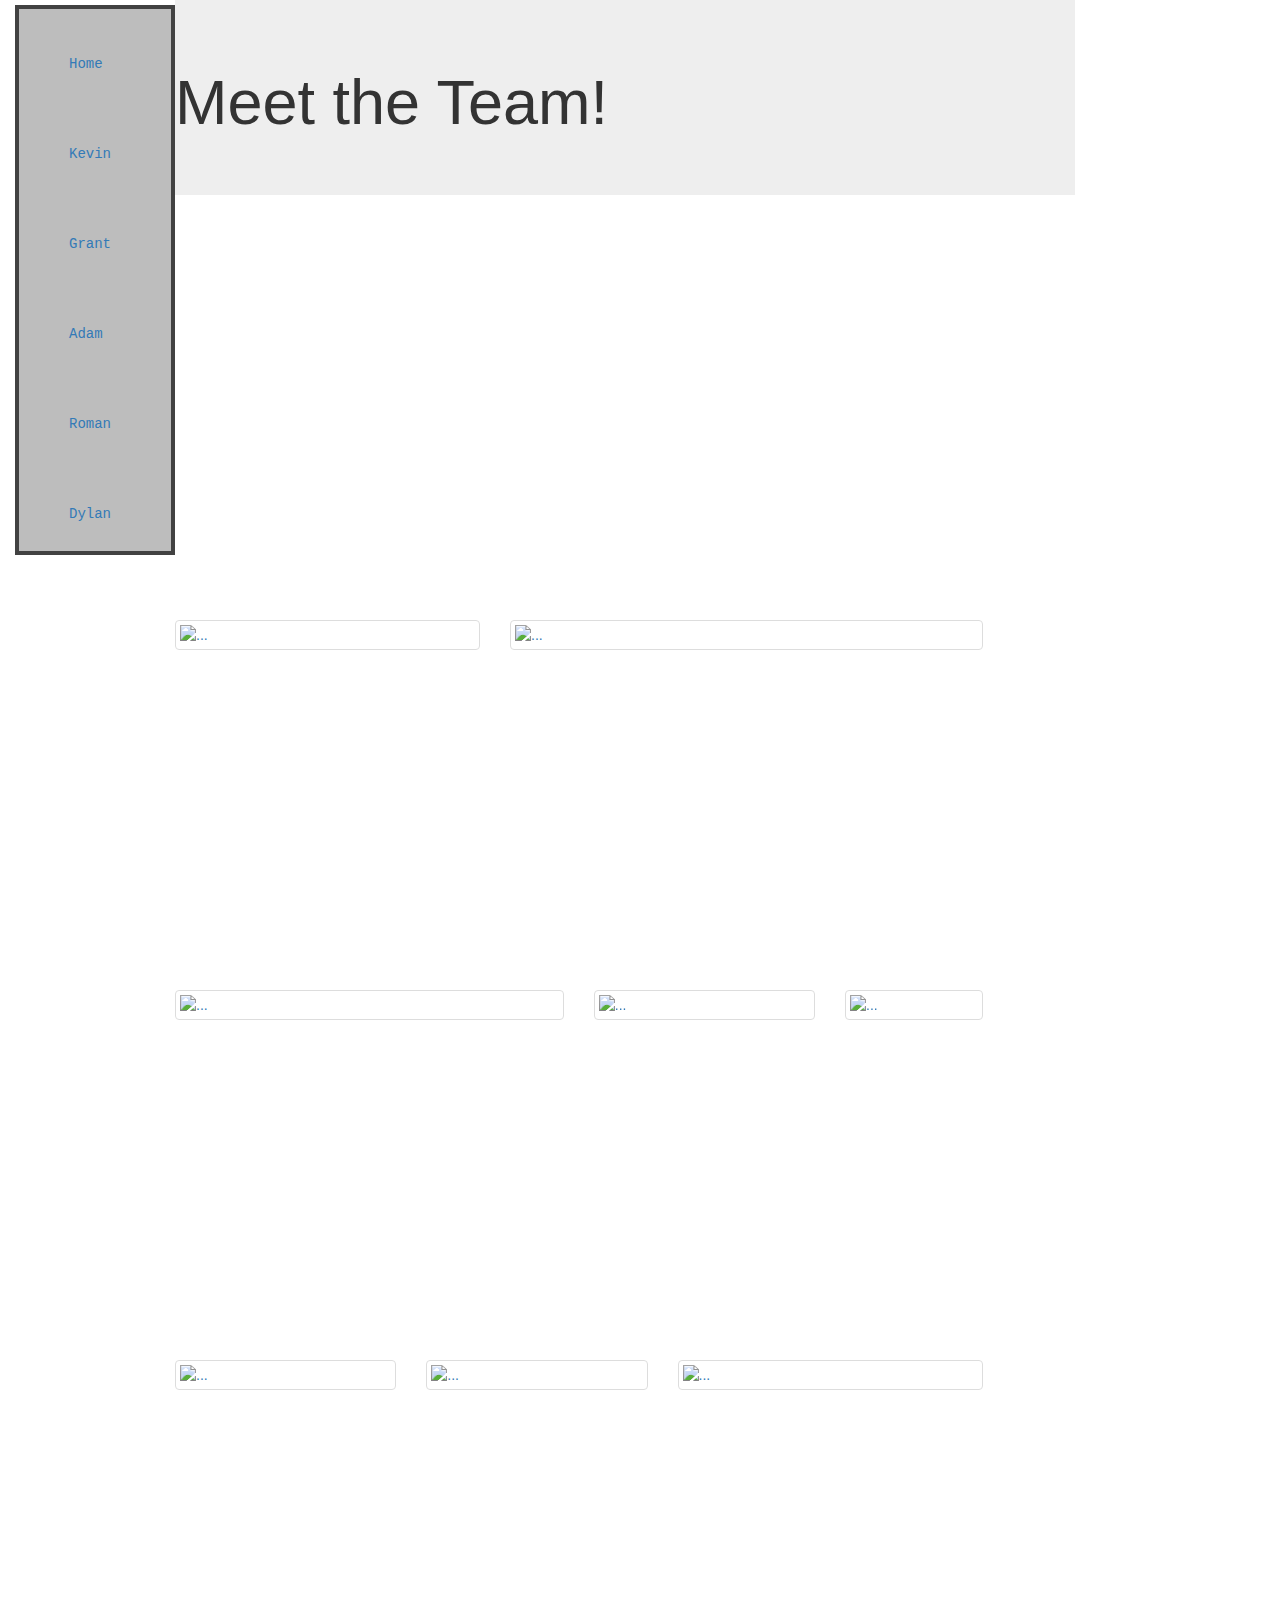
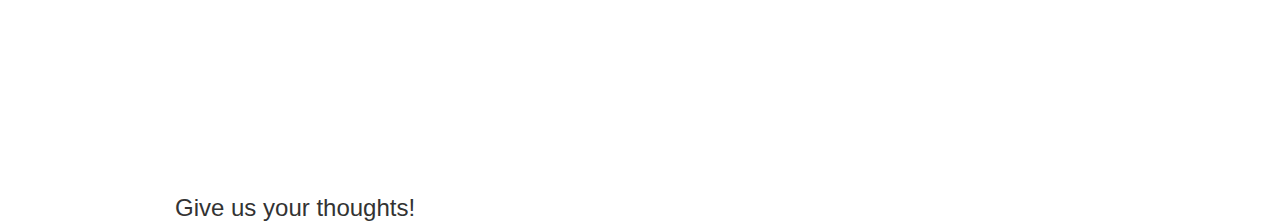
==== index.html @ b5ed3b60 "Meme Conversion" ====
<!DOCTYPE html>
<html>

<head>
	<title>
		the future of memes

	</title>
		<link rel="stylesheet" type="text/css" href="main.css"/>
		<!-- Latest compiled and minified CSS -->
<!-- Latest compiled and minified CSS -->
<link rel="stylesheet" href="https://maxcdn.bootstrapcdn.com/bootstrap/3.3.7/css/bootstrap.min.css" integrity="sha384-BVYiiSIFeK1dGmJRAkycuHAHRg32OmUcww7on3RYdg4Va+PmSTsz/K68vbdEjh4u" crossorigin="anonymous">

<!-- Optional theme -->
<link rel="stylesheet" href="https://maxcdn.bootstrapcdn.com/bootstrap/3.3.7/css/bootstrap-theme.min.css" integrity="sha384-rHyoN1iRsVXV4nD0JutlnGaslCJuC7uwjduW9SVrLvRYooPp2bWYgmgJQIXwl/Sp" crossorigin="anonymous">

<!-- Latest compiled and minified JavaScript -->
<script src="https://maxcdn.bootstrapcdn.com/bootstrap/3.3.7/js/bootstrap.min.js" integrity="sha384-Tc5IQib027qvyjSMfHjOMaLkfuWVxZxUPnCJA7l2mCWNIpG9mGCD8wGNIcPD7Txa" crossorigin="anonymous"></script>
</head>

<body>

<div id="fb-root"></div>
<script>(function(d, s, id) {
  var js, fjs = d.getElementsByTagName(s)[0];
  if (d.getElementById(id)) return;
  js = d.createElement(s); js.id = id;
  js.src = "//connect.facebook.net/en_US/sdk.js#xfbml=1&version=v2.8";
  fjs.parentNode.insertBefore(js, fjs);
}(document, 'script', 'facebook-jssdk'));</script>




	<div class = "myMenu">
	<ul>
		<li><a href = "index.html"> Home </a> </li>
		<li><a href = "Kevin/main.html"> Kevin </a> </li>
		<li><a href = "Grant/main.html"> Grant </a> </li>
		<li><a href = "Adam/main.html"> Adam </a> </li>
		<li><a href = "Roman/main.html"> Roman </a> </li>
		<li><a href = "Dylan/main.html"> Dylan </a> </li>
	</ul>
	</div>


	<div class = "jumbotron">
		<h1> 
			Meet the Team!
		</h1>
	</div>

	<p>




<iframe width="560" height="315" src="https://www.youtube.com/embed/C_k9klBUPgs" 		
	frameborder="0" allowfullscreen></iframe>

  <iframe src="https://embed.spotify.com/?uri=spotify:track:6eBrlbv2HMYcldwjoMWIrC" width="300" height="380" frameborder="0" allowtransparency="true"></iframe>


<div class="row">
  <div class="col-xs-5 col-md-4">
    <a href="http://i.imgur.com/ivVs6Ne.jpg" class="thumbnail">
      <img src="http://i.imgur.com/ivVs6Ne.jpg" alt="...">
    </a>
  </div>

    <div class="col-xs-6 col-md-6">
    <a href="http://i.imgur.com/FsdGYL8.jpg" class="thumbnail">
      <img src="http://i.imgur.com/FsdGYL8.jpg" alt="...">
    </a>
  </div>


 </div>

 <iframe width="560" height="315" src="https://www.youtube.com/embed/f4ZOUThu6s8" frameborder="0" allowfullscreen></iframe>

<div class="row">
  <div class="col-xs-6 col-md-5">
    <a href="http://i.imgur.com/IPsQ0sC.jpg" class="thumbnail">
      <img src="http://i.imgur.com/IPsQ0sC.jpg" alt="...">
    </a>
  </div>

    <div class="col-xs-7 col-md-3">
    <a href="http://i.imgur.com/ynCDPl0.jpg" class="thumbnail">
      <img src="http://i.imgur.com/ynCDPl0.jpg" alt="...">
    </a>
  </div>


  <div class="col-xs-6 col-md-2">
    <a href="http://i.imgur.com/RPfODTi.jpg" class="thumbnail">
      <img src="http://i.imgur.com/RPfODTi.jpg" alt="...">
    </a>
  </div>
  
</div>


<iframe width="560" height="315" src="https://www.youtube.com/embed/04kHpvEB08M" frameborder="0" allowfullscreen></iframe>


<div class="row">
  <div class="col-xs-6 col-md-3">
    <a href="http://i.imgur.com/o2Owgwe.jpg" class="thumbnail">
      <img src="http://i.imgur.com/o2Owgwe.jpg" alt="...">
    </a>
  </div>

    <div class="col-xs-7 col-md-3">
    <a href="http://i.imgur.com/N27gDOo.jpg" class="thumbnail">
      <img src="http://i.imgur.com/N27gDOo.jpg" alt="...">
    </a>
  </div>


  <div class="col-xs-6 col-md-4">
    <a href="http://i.imgur.com/dTEovEa.jpg" class="thumbnail">
      <img src="http://i.imgur.com/dTEovEa.jpg" alt="...">
    </a>
  </div>
  
</div>


  
</div>


<iframe src="https://player.vimeo.com/video/197811831" width="640" height="360" frameborder="0" webkitallowfullscreen mozallowfullscreen allowfullscreen></iframe>
	



<h3> 
    Give us your thoughts!
</h3>

<div class="fb-comments" data-href="https://thememebeanteam.com" data-width="500" data-numposts="5"></div>
</body>

</html>
---- main.css ----
.myMenu
{
	position:fixed;
	left:10px;
	right:10px;
	border: 4px solid #424242;
	width: 160px;
	height:550px;
	padding: 10px; 
	line-height: 90px;
	font-family: "Courier New", Times, serif;
	text-decoration: none !important;
	color:white;
	background:#BDBDBD;
	margin: 5px 5px 5px 5px;

	vertical-align: middle;


}
iframe
{
	position:relative;
	left:175px;
}
.jumbotron
{
	position:relative;
	left:175px;
	width:900px;
}
.row
{
	position:relative;
	left:175px;
	
}
.mainPage
{
	position:relative;
	left: 200px;
	border:4px solid black;
	width: 900px;
	height: 1500px;
	background: #F2F2F2;
}

.mainHeader
{
	position:relative;
	left:400px;
	top:-1500px;
	font-family: "Arial-Black", Times, serif;
}

body
{
	max-width:975px;
}
p
{
	max-width:975px;
}
a
{
	text-decoration: none;
}
a:hover
{
	color:yellow !important;
	text-decoration: underline;
	cursor: pointer;
}
a:visited
{
	color:black;
}

ul
{
list-style-type: none;
}
body
{
	position:relative;
	background-color: #F2F2F2;
	height:1800px;
}
h3
{
	position:relative;
	left:175px;
}
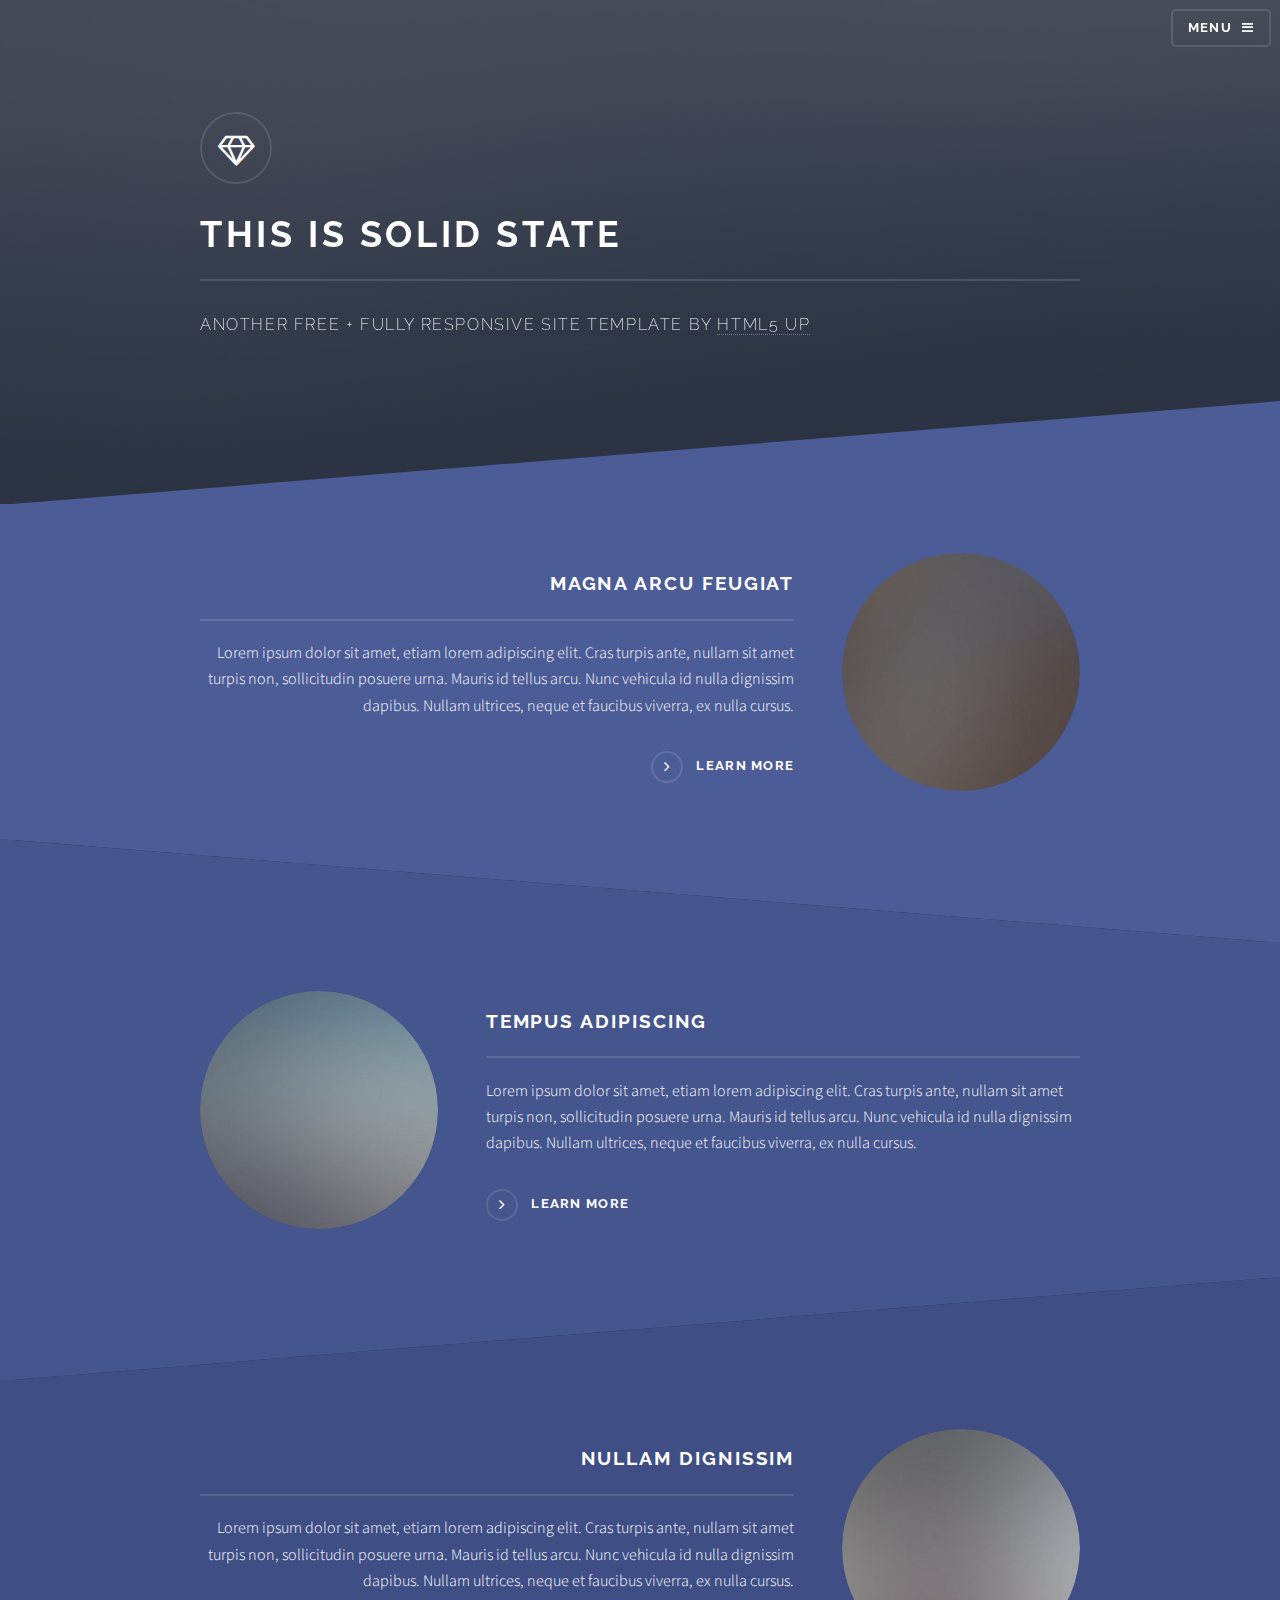
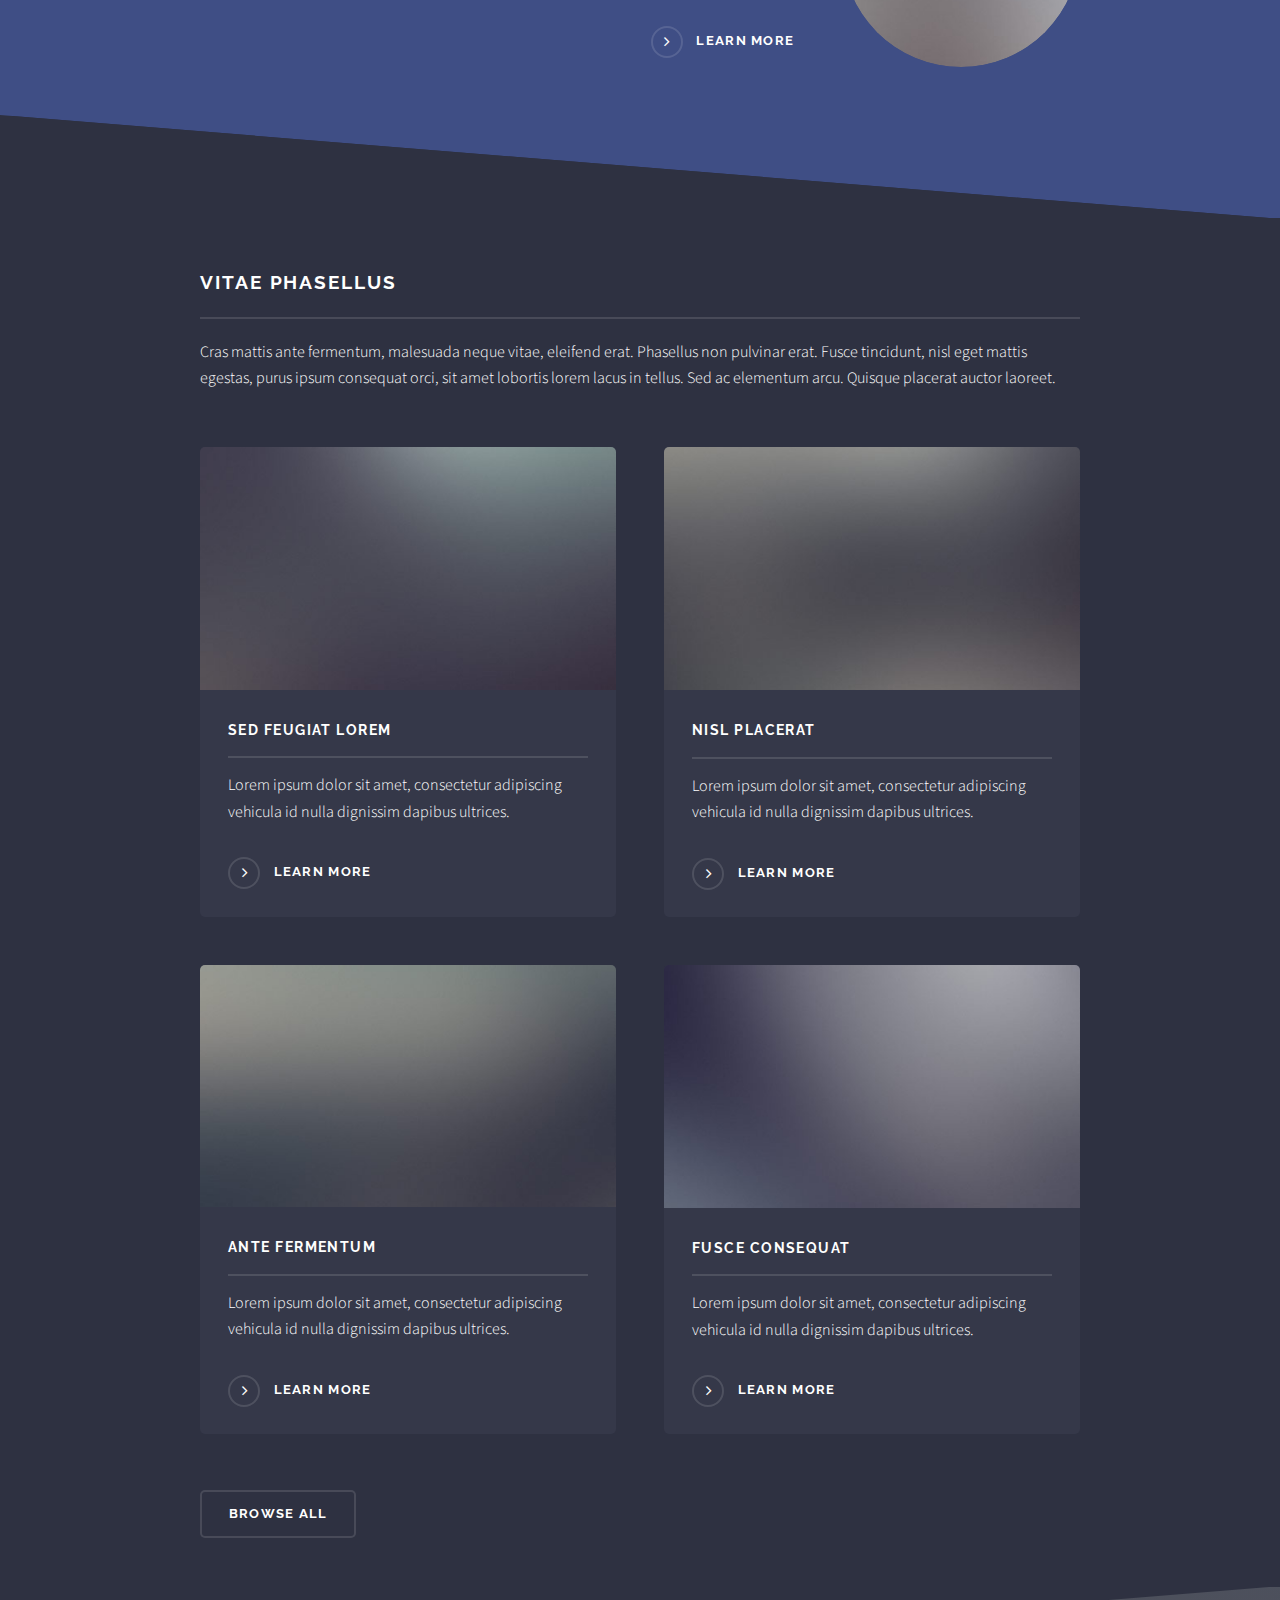
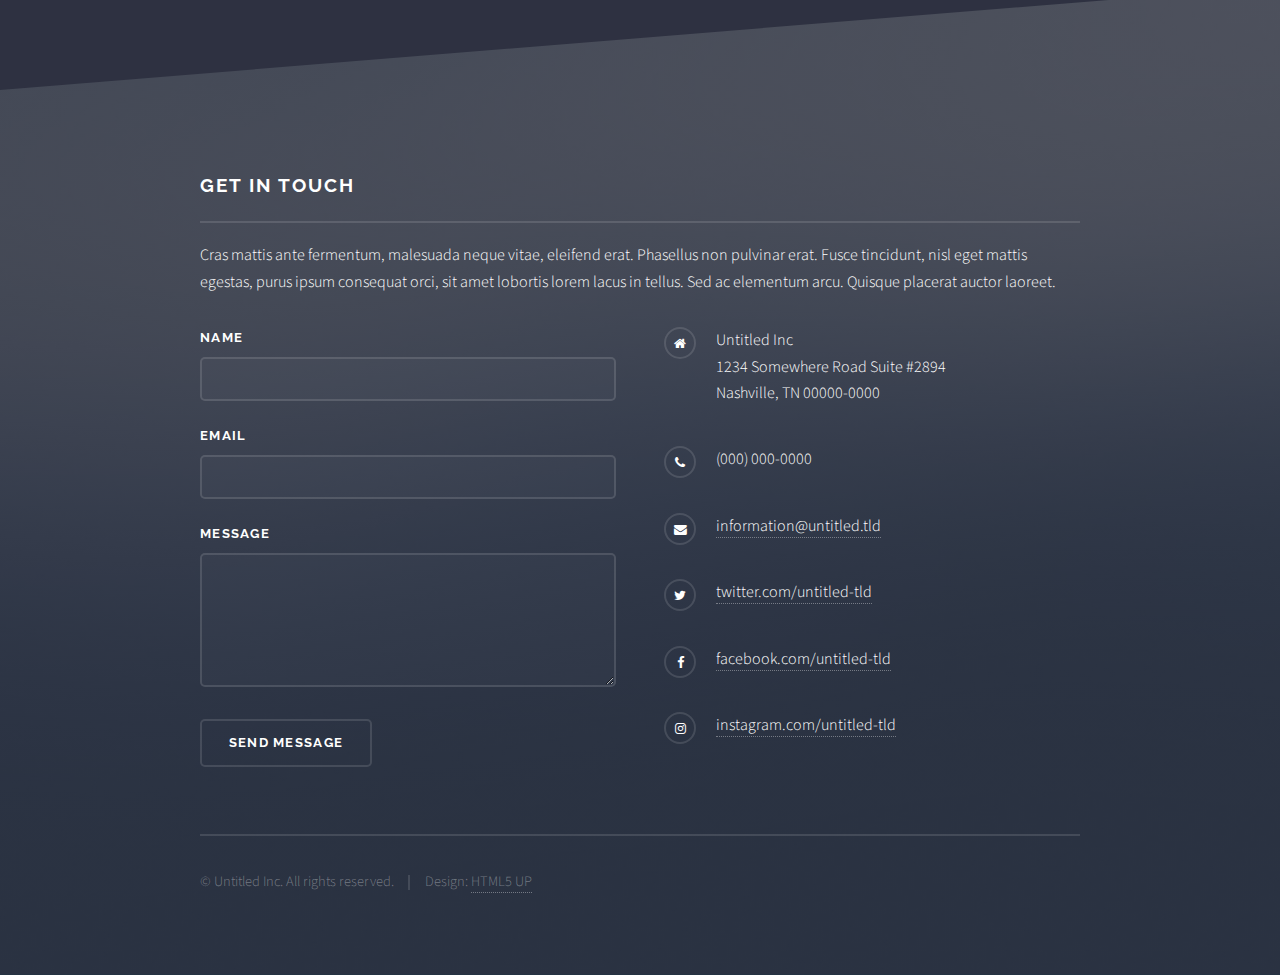
==== commit 8417aac9: "Add template" ====
--- a/index.html
+++ b/index.html
@@ -1,147 +1,183 @@
-<!DOCTYPE html>
-<html>
-
-<head>
-	<title>
-		the future of memes
-
-	</title>
-		<link rel="stylesheet" type="text/css" href="main.css"/>
-		<!-- Latest compiled and minified CSS -->
-<!-- Latest compiled and minified CSS -->
-<link rel="stylesheet" href="https://maxcdn.bootstrapcdn.com/bootstrap/3.3.7/css/bootstrap.min.css" integrity="sha384-BVYiiSIFeK1dGmJRAkycuHAHRg32OmUcww7on3RYdg4Va+PmSTsz/K68vbdEjh4u" crossorigin="anonymous">
-
-<!-- Optional theme -->
-<link rel="stylesheet" href="https://maxcdn.bootstrapcdn.com/bootstrap/3.3.7/css/bootstrap-theme.min.css" integrity="sha384-rHyoN1iRsVXV4nD0JutlnGaslCJuC7uwjduW9SVrLvRYooPp2bWYgmgJQIXwl/Sp" crossorigin="anonymous">
-
-<!-- Latest compiled and minified JavaScript -->
-<script src="https://maxcdn.bootstrapcdn.com/bootstrap/3.3.7/js/bootstrap.min.js" integrity="sha384-Tc5IQib027qvyjSMfHjOMaLkfuWVxZxUPnCJA7l2mCWNIpG9mGCD8wGNIcPD7Txa" crossorigin="anonymous"></script>
-</head>
-
-<body>
-
-<div id="fb-root"></div>
-<script>(function(d, s, id) {
-  var js, fjs = d.getElementsByTagName(s)[0];
-  if (d.getElementById(id)) return;
-  js = d.createElement(s); js.id = id;
-  js.src = "//connect.facebook.net/en_US/sdk.js#xfbml=1&version=v2.8";
-  fjs.parentNode.insertBefore(js, fjs);
-}(document, 'script', 'facebook-jssdk'));</script>
-
-
-
-
-	<div class = "myMenu">
-	<ul>
-		<li><a href = "index.html"> Home </a> </li>
-		<li><a href = "Kevin/main.html"> Kevin </a> </li>
-		<li><a href = "Grant/main.html"> Grant </a> </li>
-		<li><a href = "Adam/main.html"> Adam </a> </li>
-		<li><a href = "Roman/main.html"> Roman </a> </li>
-		<li><a href = "Dylan/main.html"> Dylan </a> </li>
-	</ul>
-	</div>
-
-
-	<div class = "jumbotron">
-		<h1> 
-			Meet the Team!
-		</h1>
-	</div>
-
-	<p>
-
-
-
-
-<iframe width="560" height="315" src="https://www.youtube.com/embed/C_k9klBUPgs" 		
-	frameborder="0" allowfullscreen></iframe>
-
-  <iframe src="https://embed.spotify.com/?uri=spotify:track:6eBrlbv2HMYcldwjoMWIrC" width="300" height="380" frameborder="0" allowtransparency="true"></iframe>
-
-
-<div class="row">
-  <div class="col-xs-5 col-md-4">
-    <a href="http://i.imgur.com/ivVs6Ne.jpg" class="thumbnail">
-      <img src="http://i.imgur.com/ivVs6Ne.jpg" alt="...">
-    </a>
-  </div>
-
-    <div class="col-xs-6 col-md-6">
-    <a href="http://i.imgur.com/FsdGYL8.jpg" class="thumbnail">
-      <img src="http://i.imgur.com/FsdGYL8.jpg" alt="...">
-    </a>
-  </div>
-
-
- </div>
-
- <iframe width="560" height="315" src="https://www.youtube.com/embed/f4ZOUThu6s8" frameborder="0" allowfullscreen></iframe>
-
-<div class="row">
-  <div class="col-xs-6 col-md-5">
-    <a href="http://i.imgur.com/IPsQ0sC.jpg" class="thumbnail">
-      <img src="http://i.imgur.com/IPsQ0sC.jpg" alt="...">
-    </a>
-  </div>
-
-    <div class="col-xs-7 col-md-3">
-    <a href="http://i.imgur.com/ynCDPl0.jpg" class="thumbnail">
-      <img src="http://i.imgur.com/ynCDPl0.jpg" alt="...">
-    </a>
-  </div>
-
-
-  <div class="col-xs-6 col-md-2">
-    <a href="http://i.imgur.com/RPfODTi.jpg" class="thumbnail">
-      <img src="http://i.imgur.com/RPfODTi.jpg" alt="...">
-    </a>
-  </div>
-  
-</div>
-
-
-<iframe width="560" height="315" src="https://www.youtube.com/embed/04kHpvEB08M" frameborder="0" allowfullscreen></iframe>
-
-
-<div class="row">
-  <div class="col-xs-6 col-md-3">
-    <a href="http://i.imgur.com/o2Owgwe.jpg" class="thumbnail">
-      <img src="http://i.imgur.com/o2Owgwe.jpg" alt="...">
-    </a>
-  </div>
-
-    <div class="col-xs-7 col-md-3">
-    <a href="http://i.imgur.com/N27gDOo.jpg" class="thumbnail">
-      <img src="http://i.imgur.com/N27gDOo.jpg" alt="...">
-    </a>
-  </div>
-
-
-  <div class="col-xs-6 col-md-4">
-    <a href="http://i.imgur.com/dTEovEa.jpg" class="thumbnail">
-      <img src="http://i.imgur.com/dTEovEa.jpg" alt="...">
-    </a>
-  </div>
-  
-</div>
-
-
-  
-</div>
-
-
-<iframe src="https://player.vimeo.com/video/197811831" width="640" height="360" frameborder="0" webkitallowfullscreen mozallowfullscreen allowfullscreen></iframe>
-	
-
-
-
-<h3> 
-    Give us your thoughts!
-</h3>
-
-<div class="fb-comments" data-href="https://thememebeanteam.com" data-width="500" data-numposts="5"></div>
-</body>
-
+<!DOCTYPE HTML>
+<!--
+	Solid State by HTML5 UP
+	html5up.net | @ajlkn
+	Free for personal and commercial use under the CCA 3.0 license (html5up.net/license)
+-->
+<html>
+	<head>
+		<title>Solid State by HTML5 UP</title>
+		<meta charset="utf-8" />
+		<meta name="viewport" content="width=device-width, initial-scale=1, user-scalable=no" />
+		<link rel="stylesheet" href="assets/css/main.css" />
+		<noscript><link rel="stylesheet" href="assets/css/noscript.css" /></noscript>
+	</head>
+	<body class="is-preload">
+
+		<!-- Page Wrapper -->
+			<div id="page-wrapper">
+
+				<!-- Header -->
+					<header id="header" class="alt">
+						<h1><a href="index.html">Solid State</a></h1>
+						<nav>
+							<a href="#menu">Menu</a>
+						</nav>
+					</header>
+
+				<!-- Menu -->
+					<nav id="menu">
+						<div class="inner">
+							<h2>Menu</h2>
+							<ul class="links">
+								<li><a href="index.html">Home</a></li>
+								<li><a href="generic.html">Generic</a></li>
+								<li><a href="elements.html">Elements</a></li>
+								<li><a href="#">Log In</a></li>
+								<li><a href="#">Sign Up</a></li>
+							</ul>
+							<a href="#" class="close">Close</a>
+						</div>
+					</nav>
+
+				<!-- Banner -->
+					<section id="banner">
+						<div class="inner">
+							<div class="logo"><span class="icon fa-diamond"></span></div>
+							<h2>This is Solid State</h2>
+							<p>Another free + fully responsive site template by <a href="http://html5up.net">HTML5 UP</a></p>
+						</div>
+					</section>
+
+				<!-- Wrapper -->
+					<section id="wrapper">
+
+						<!-- One -->
+							<section id="one" class="wrapper spotlight style1">
+								<div class="inner">
+									<a href="#" class="image"><img src="images/pic01.jpg" alt="" /></a>
+									<div class="content">
+										<h2 class="major">Magna arcu feugiat</h2>
+										<p>Lorem ipsum dolor sit amet, etiam lorem adipiscing elit. Cras turpis ante, nullam sit amet turpis non, sollicitudin posuere urna. Mauris id tellus arcu. Nunc vehicula id nulla dignissim dapibus. Nullam ultrices, neque et faucibus viverra, ex nulla cursus.</p>
+										<a href="#" class="special">Learn more</a>
+									</div>
+								</div>
+							</section>
+
+						<!-- Two -->
+							<section id="two" class="wrapper alt spotlight style2">
+								<div class="inner">
+									<a href="#" class="image"><img src="images/pic02.jpg" alt="" /></a>
+									<div class="content">
+										<h2 class="major">Tempus adipiscing</h2>
+										<p>Lorem ipsum dolor sit amet, etiam lorem adipiscing elit. Cras turpis ante, nullam sit amet turpis non, sollicitudin posuere urna. Mauris id tellus arcu. Nunc vehicula id nulla dignissim dapibus. Nullam ultrices, neque et faucibus viverra, ex nulla cursus.</p>
+										<a href="#" class="special">Learn more</a>
+									</div>
+								</div>
+							</section>
+
+						<!-- Three -->
+							<section id="three" class="wrapper spotlight style3">
+								<div class="inner">
+									<a href="#" class="image"><img src="images/pic03.jpg" alt="" /></a>
+									<div class="content">
+										<h2 class="major">Nullam dignissim</h2>
+										<p>Lorem ipsum dolor sit amet, etiam lorem adipiscing elit. Cras turpis ante, nullam sit amet turpis non, sollicitudin posuere urna. Mauris id tellus arcu. Nunc vehicula id nulla dignissim dapibus. Nullam ultrices, neque et faucibus viverra, ex nulla cursus.</p>
+										<a href="#" class="special">Learn more</a>
+									</div>
+								</div>
+							</section>
+
+						<!-- Four -->
+							<section id="four" class="wrapper alt style1">
+								<div class="inner">
+									<h2 class="major">Vitae phasellus</h2>
+									<p>Cras mattis ante fermentum, malesuada neque vitae, eleifend erat. Phasellus non pulvinar erat. Fusce tincidunt, nisl eget mattis egestas, purus ipsum consequat orci, sit amet lobortis lorem lacus in tellus. Sed ac elementum arcu. Quisque placerat auctor laoreet.</p>
+									<section class="features">
+										<article>
+											<a href="#" class="image"><img src="images/pic04.jpg" alt="" /></a>
+											<h3 class="major">Sed feugiat lorem</h3>
+											<p>Lorem ipsum dolor sit amet, consectetur adipiscing vehicula id nulla dignissim dapibus ultrices.</p>
+											<a href="#" class="special">Learn more</a>
+										</article>
+										<article>
+											<a href="#" class="image"><img src="images/pic05.jpg" alt="" /></a>
+											<h3 class="major">Nisl placerat</h3>
+											<p>Lorem ipsum dolor sit amet, consectetur adipiscing vehicula id nulla dignissim dapibus ultrices.</p>
+											<a href="#" class="special">Learn more</a>
+										</article>
+										<article>
+											<a href="#" class="image"><img src="images/pic06.jpg" alt="" /></a>
+											<h3 class="major">Ante fermentum</h3>
+											<p>Lorem ipsum dolor sit amet, consectetur adipiscing vehicula id nulla dignissim dapibus ultrices.</p>
+											<a href="#" class="special">Learn more</a>
+										</article>
+										<article>
+											<a href="#" class="image"><img src="images/pic07.jpg" alt="" /></a>
+											<h3 class="major">Fusce consequat</h3>
+											<p>Lorem ipsum dolor sit amet, consectetur adipiscing vehicula id nulla dignissim dapibus ultrices.</p>
+											<a href="#" class="special">Learn more</a>
+										</article>
+									</section>
+									<ul class="actions">
+										<li><a href="#" class="button">Browse All</a></li>
+									</ul>
+								</div>
+							</section>
+
+					</section>
+
+				<!-- Footer -->
+					<section id="footer">
+						<div class="inner">
+							<h2 class="major">Get in touch</h2>
+							<p>Cras mattis ante fermentum, malesuada neque vitae, eleifend erat. Phasellus non pulvinar erat. Fusce tincidunt, nisl eget mattis egestas, purus ipsum consequat orci, sit amet lobortis lorem lacus in tellus. Sed ac elementum arcu. Quisque placerat auctor laoreet.</p>
+							<form method="post" action="#">
+								<div class="fields">
+									<div class="field">
+										<label for="name">Name</label>
+										<input type="text" name="name" id="name" />
+									</div>
+									<div class="field">
+										<label for="email">Email</label>
+										<input type="email" name="email" id="email" />
+									</div>
+									<div class="field">
+										<label for="message">Message</label>
+										<textarea name="message" id="message" rows="4"></textarea>
+									</div>
+								</div>
+								<ul class="actions">
+									<li><input type="submit" value="Send Message" /></li>
+								</ul>
+							</form>
+							<ul class="contact">
+								<li class="fa-home">
+									Untitled Inc<br />
+									1234 Somewhere Road Suite #2894<br />
+									Nashville, TN 00000-0000
+								</li>
+								<li class="fa-phone">(000) 000-0000</li>
+								<li class="fa-envelope"><a href="#">information@untitled.tld</a></li>
+								<li class="fa-twitter"><a href="#">twitter.com/untitled-tld</a></li>
+								<li class="fa-facebook"><a href="#">facebook.com/untitled-tld</a></li>
+								<li class="fa-instagram"><a href="#">instagram.com/untitled-tld</a></li>
+							</ul>
+							<ul class="copyright">
+								<li>&copy; Untitled Inc. All rights reserved.</li><li>Design: <a href="http://html5up.net">HTML5 UP</a></li>
+							</ul>
+						</div>
+					</section>
+
+			</div>
+
+		<!-- Scripts -->
+			<script src="assets/js/jquery.min.js"></script>
+			<script src="assets/js/jquery.scrollex.min.js"></script>
+			<script src="assets/js/browser.min.js"></script>
+			<script src="assets/js/breakpoints.min.js"></script>
+			<script src="assets/js/util.js"></script>
+			<script src="assets/js/main.js"></script>
+
+	</body>
 </html>--- a/assets/css/main.css
+++ b/assets/css/main.css
@@ -0,0 +1,4110 @@
+@import url(font-awesome.min.css);
+@import url("https://fonts.googleapis.com/css?family=Raleway:200,700|Source+Sans+Pro:300,600,300italic,600italic");
+
+/*
+	Solid State by HTML5 UP
+	html5up.net | @ajlkn
+	Free for personal and commercial use under the CCA 3.0 license (html5up.net/license)
+*/
+
+html, body, div, span, applet, object,
+iframe, h1, h2, h3, h4, h5, h6, p, blockquote,
+pre, a, abbr, acronym, address, big, cite,
+code, del, dfn, em, img, ins, kbd, q, s, samp,
+small, strike, strong, sub, sup, tt, var, b,
+u, i, center, dl, dt, dd, ol, ul, li, fieldset,
+form, label, legend, table, caption, tbody,
+tfoot, thead, tr, th, td, article, aside,
+canvas, details, embed, figure, figcaption,
+footer, header, hgroup, menu, nav, output, ruby,
+section, summary, time, mark, audio, video {
+	margin: 0;
+	padding: 0;
+	border: 0;
+	font-size: 100%;
+	font: inherit;
+	vertical-align: baseline;}
+
+article, aside, details, figcaption, figure,
+footer, header, hgroup, menu, nav, section {
+	display: block;}
+
+body {
+	line-height: 1;
+}
+
+ol, ul {
+	list-style: none;
+}
+
+blockquote, q {
+	quotes: none;
+}
+
+	blockquote:before, blockquote:after, q:before, q:after {
+		content: '';
+		content: none;
+	}
+
+table {
+	border-collapse: collapse;
+	border-spacing: 0;
+}
+
+body {
+	-webkit-text-size-adjust: none;
+}
+
+mark {
+	background-color: transparent;
+	color: inherit;
+}
+
+input::-moz-focus-inner {
+	border: 0;
+	padding: 0;
+}
+
+input, select, textarea {
+	-moz-appearance: none;
+	-webkit-appearance: none;
+	-ms-appearance: none;
+	appearance: none;
+}
+
+/* Basic */
+
+	@-ms-viewport {
+		width: device-width;
+	}
+
+	body {
+		-ms-overflow-style: scrollbar;
+	}
+
+	@media screen and (max-width: 480px) {
+
+		html, body {
+			min-width: 320px;
+		}
+
+	}
+
+	html {
+		box-sizing: border-box;
+	}
+
+	*, *:before, *:after {
+		box-sizing: inherit;
+	}
+
+	body {
+		background-color: #2e3141;
+		background-image: linear-gradient(to top, rgba(46, 49, 65, 0.8), rgba(46, 49, 65, 0.8)), url("../../images/bg.jpg");
+		background-size: auto, cover;
+		background-attachment: fixed, fixed;
+		background-position: center, center;
+	}
+
+		body.is-preload *, body.is-preload *:before, body.is-preload *:after {
+			-moz-animation: none !important;
+			-webkit-animation: none !important;
+			-ms-animation: none !important;
+			animation: none !important;
+			-moz-transition: none !important;
+			-webkit-transition: none !important;
+			-ms-transition: none !important;
+			transition: none !important;
+		}
+
+/* Type */
+
+	body, input, select, textarea {
+		color: #ffffff;
+		font-family: "Source Sans Pro", Helvetica, sans-serif;
+		font-size: 16.5pt;
+		font-weight: 300;
+		line-height: 1.65;
+	}
+
+		@media screen and (max-width: 1680px) {
+
+			body, input, select, textarea {
+				font-size: 13pt;
+			}
+
+		}
+
+		@media screen and (max-width: 1280px) {
+
+			body, input, select, textarea {
+				font-size: 12pt;
+			}
+
+		}
+
+		@media screen and (max-width: 980px) {
+
+			body, input, select, textarea {
+				font-size: 12pt;
+			}
+
+		}
+
+		@media screen and (max-width: 736px) {
+
+			body, input, select, textarea {
+				font-size: 12pt;
+			}
+
+		}
+
+		@media screen and (max-width: 480px) {
+
+			body, input, select, textarea {
+				font-size: 12pt;
+			}
+
+		}
+
+	a {
+		-moz-transition: color 0.2s ease-in-out, border-bottom-color 0.2s ease-in-out;
+		-webkit-transition: color 0.2s ease-in-out, border-bottom-color 0.2s ease-in-out;
+		-ms-transition: color 0.2s ease-in-out, border-bottom-color 0.2s ease-in-out;
+		transition: color 0.2s ease-in-out, border-bottom-color 0.2s ease-in-out;
+		border-bottom: dotted 1px rgba(255, 255, 255, 0.35);
+		color: #ffffff;
+		text-decoration: none;
+	}
+
+		a:hover {
+			border-bottom-color: transparent;
+			color: #ffffff !important;
+		}
+
+		a.special:not(.button) {
+			text-decoration: none;
+			border-bottom: 0;
+			display: block;
+			font-family: Raleway, Helvetica, sans-serif;
+			font-size: 0.8em;
+			font-weight: 700;
+			letter-spacing: 0.1em;
+			margin: 0 0 2em 0;
+			text-transform: uppercase;
+		}
+
+			a.special:not(.button):before {
+				-moz-osx-font-smoothing: grayscale;
+				-webkit-font-smoothing: antialiased;
+				font-family: FontAwesome;
+				font-style: normal;
+				font-weight: normal;
+				text-transform: none !important;
+			}
+
+			a.special:not(.button):before {
+				-moz-transition: background-color 0.2s ease-in-out;
+				-webkit-transition: background-color 0.2s ease-in-out;
+				-ms-transition: background-color 0.2s ease-in-out;
+				transition: background-color 0.2s ease-in-out;
+				border-radius: 100%;
+				border: solid 2px rgba(255, 255, 255, 0.125);
+				content: '\f105';
+				display: inline-block;
+				font-size: 1.25em;
+				height: 2em;
+				line-height: 1.65em;
+				margin-right: 0.85em;
+				text-align: center;
+				text-indent: 0.15em;
+				vertical-align: middle;
+				width: 2em;
+			}
+
+			a.special:not(.button):hover:before {
+				background-color: rgba(255, 255, 255, 0.025);
+			}
+
+			a.special:not(.button):active:before {
+				background-color: rgba(255, 255, 255, 0.075);
+			}
+
+	strong, b {
+		color: #ffffff;
+		font-weight: 600;
+	}
+
+	em, i {
+		font-style: italic;
+	}
+
+	p {
+		margin: 0 0 2em 0;
+	}
+
+	h1, h2, h3, h4, h5, h6 {
+		color: #ffffff;
+		font-family: Raleway, Helvetica, sans-serif;
+		font-weight: 700;
+		letter-spacing: 0.1em;
+		margin: 0 0 1em 0;
+		text-transform: uppercase;
+	}
+
+		h1 a, h2 a, h3 a, h4 a, h5 a, h6 a {
+			color: inherit;
+			text-decoration: none;
+			border-bottom: 0;
+		}
+
+		h1 span, h2 span, h3 span, h4 span, h5 span, h6 span {
+			font-weight: 200;
+		}
+
+		h1.major, h2.major, h3.major, h4.major, h5.major, h6.major {
+			padding-bottom: 1em;
+			border-bottom: solid 2px rgba(255, 255, 255, 0.125);
+		}
+
+	h2 {
+		font-size: 1.2em;
+	}
+
+	h3 {
+		font-size: 0.9em;
+	}
+
+	h4 {
+		font-size: 0.7em;
+	}
+
+	h5 {
+		font-size: 0.7em;
+	}
+
+	h6 {
+		font-size: 0.7em;
+	}
+
+	@media screen and (max-width: 736px) {
+
+		h2 {
+			font-size: 1em;
+		}
+
+		h3 {
+			font-size: 0.8em;
+		}
+
+	}
+
+	sub {
+		font-size: 0.8em;
+		position: relative;
+		top: 0.5em;
+	}
+
+	sup {
+		font-size: 0.8em;
+		position: relative;
+		top: -0.5em;
+	}
+
+	blockquote {
+		border-left: solid 4px rgba(255, 255, 255, 0.125);
+		font-style: italic;
+		margin: 0 0 2em 0;
+		padding: 0.5em 0 0.5em 2em;
+	}
+
+	code {
+		background: rgba(255, 255, 255, 0.025);
+		border-radius: 5px;
+		border: solid 2px rgba(255, 255, 255, 0.125);
+		font-family: "Courier New", monospace;
+		font-size: 0.9em;
+		margin: 0 0.25em;
+		padding: 0.25em 0.65em;
+	}
+
+	pre {
+		-webkit-overflow-scrolling: touch;
+		font-family: "Courier New", monospace;
+		font-size: 0.9em;
+		margin: 0 0 2em 0;
+	}
+
+		pre code {
+			display: block;
+			line-height: 1.75em;
+			padding: 1em 1.5em;
+			overflow-x: auto;
+		}
+
+	hr {
+		border: 0;
+		border-bottom: solid 2px rgba(255, 255, 255, 0.125);
+		margin: 2.5em 0;
+	}
+
+		hr.major {
+			margin: 4em 0;
+		}
+
+	.align-left {
+		text-align: left;
+	}
+
+	.align-center {
+		text-align: center;
+	}
+
+	.align-right {
+		text-align: right;
+	}
+
+/* Row */
+
+	.row {
+		display: flex;
+		flex-wrap: wrap;
+		box-sizing: border-box;
+		align-items: stretch;
+	}
+
+		.row > * {
+			box-sizing: border-box;
+		}
+
+		.row.gtr-uniform > * > :last-child {
+			margin-bottom: 0;
+		}
+
+		.row.aln-left {
+			justify-content: flex-start;
+		}
+
+		.row.aln-center {
+			justify-content: center;
+		}
+
+		.row.aln-right {
+			justify-content: flex-end;
+		}
+
+		.row.aln-top {
+			align-items: flex-start;
+		}
+
+		.row.aln-middle {
+			align-items: center;
+		}
+
+		.row.aln-bottom {
+			align-items: flex-end;
+		}
+
+		.row > .imp {
+			order: -1;
+		}
+
+		.row > .col-1 {
+			width: 8.3333333333%;
+		}
+
+		.row > .off-1 {
+			margin-left: 8.3333333333%;
+		}
+
+		.row > .col-2 {
+			width: 16.6666666667%;
+		}
+
+		.row > .off-2 {
+			margin-left: 16.6666666667%;
+		}
+
+		.row > .col-3 {
+			width: 25%;
+		}
+
+		.row > .off-3 {
+			margin-left: 25%;
+		}
+
+		.row > .col-4 {
+			width: 33.3333333333%;
+		}
+
+		.row > .off-4 {
+			margin-left: 33.3333333333%;
+		}
+
+		.row > .col-5 {
+			width: 41.6666666667%;
+		}
+
+		.row > .off-5 {
+			margin-left: 41.6666666667%;
+		}
+
+		.row > .col-6 {
+			width: 50%;
+		}
+
+		.row > .off-6 {
+			margin-left: 50%;
+		}
+
+		.row > .col-7 {
+			width: 58.3333333333%;
+		}
+
+		.row > .off-7 {
+			margin-left: 58.3333333333%;
+		}
+
+		.row > .col-8 {
+			width: 66.6666666667%;
+		}
+
+		.row > .off-8 {
+			margin-left: 66.6666666667%;
+		}
+
+		.row > .col-9 {
+			width: 75%;
+		}
+
+		.row > .off-9 {
+			margin-left: 75%;
+		}
+
+		.row > .col-10 {
+			width: 83.3333333333%;
+		}
+
+		.row > .off-10 {
+			margin-left: 83.3333333333%;
+		}
+
+		.row > .col-11 {
+			width: 91.6666666667%;
+		}
+
+		.row > .off-11 {
+			margin-left: 91.6666666667%;
+		}
+
+		.row > .col-12 {
+			width: 100%;
+		}
+
+		.row > .off-12 {
+			margin-left: 100%;
+		}
+
+		.row.gtr-0 {
+			margin-top: 0;
+			margin-left: 0em;
+		}
+
+			.row.gtr-0 > * {
+				padding: 0 0 0 0em;
+			}
+
+			.row.gtr-0.gtr-uniform {
+				margin-top: 0em;
+			}
+
+				.row.gtr-0.gtr-uniform > * {
+					padding-top: 0em;
+				}
+
+		.row.gtr-25 {
+			margin-top: 0;
+			margin-left: -0.4375em;
+		}
+
+			.row.gtr-25 > * {
+				padding: 0 0 0 0.4375em;
+			}
+
+			.row.gtr-25.gtr-uniform {
+				margin-top: -0.4375em;
+			}
+
+				.row.gtr-25.gtr-uniform > * {
+					padding-top: 0.4375em;
+				}
+
+		.row.gtr-50 {
+			margin-top: 0;
+			margin-left: -0.875em;
+		}
+
+			.row.gtr-50 > * {
+				padding: 0 0 0 0.875em;
+			}
+
+			.row.gtr-50.gtr-uniform {
+				margin-top: -0.875em;
+			}
+
+				.row.gtr-50.gtr-uniform > * {
+					padding-top: 0.875em;
+				}
+
+		.row {
+			margin-top: 0;
+			margin-left: -1.75em;
+		}
+
+			.row > * {
+				padding: 0 0 0 1.75em;
+			}
+
+			.row.gtr-uniform {
+				margin-top: -1.75em;
+			}
+
+				.row.gtr-uniform > * {
+					padding-top: 1.75em;
+				}
+
+		.row.gtr-150 {
+			margin-top: 0;
+			margin-left: -2.625em;
+		}
+
+			.row.gtr-150 > * {
+				padding: 0 0 0 2.625em;
+			}
+
+			.row.gtr-150.gtr-uniform {
+				margin-top: -2.625em;
+			}
+
+				.row.gtr-150.gtr-uniform > * {
+					padding-top: 2.625em;
+				}
+
+		.row.gtr-200 {
+			margin-top: 0;
+			margin-left: -3.5em;
+		}
+
+			.row.gtr-200 > * {
+				padding: 0 0 0 3.5em;
+			}
+
+			.row.gtr-200.gtr-uniform {
+				margin-top: -3.5em;
+			}
+
+				.row.gtr-200.gtr-uniform > * {
+					padding-top: 3.5em;
+				}
+
+		@media screen and (max-width: 1680px) {
+
+			.row {
+				display: flex;
+				flex-wrap: wrap;
+				box-sizing: border-box;
+				align-items: stretch;
+			}
+
+				.row > * {
+					box-sizing: border-box;
+				}
+
+				.row.gtr-uniform > * > :last-child {
+					margin-bottom: 0;
+				}
+
+				.row.aln-left {
+					justify-content: flex-start;
+				}
+
+				.row.aln-center {
+					justify-content: center;
+				}
+
+				.row.aln-right {
+					justify-content: flex-end;
+				}
+
+				.row.aln-top {
+					align-items: flex-start;
+				}
+
+				.row.aln-middle {
+					align-items: center;
+				}
+
+				.row.aln-bottom {
+					align-items: flex-end;
+				}
+
+				.row > .imp-xlarge {
+					order: -1;
+				}
+
+				.row > .col-1-xlarge {
+					width: 8.3333333333%;
+				}
+
+				.row > .off-1-xlarge {
+					margin-left: 8.3333333333%;
+				}
+
+				.row > .col-2-xlarge {
+					width: 16.6666666667%;
+				}
+
+				.row > .off-2-xlarge {
+					margin-left: 16.6666666667%;
+				}
+
+				.row > .col-3-xlarge {
+					width: 25%;
+				}
+
+				.row > .off-3-xlarge {
+					margin-left: 25%;
+				}
+
+				.row > .col-4-xlarge {
+					width: 33.3333333333%;
+				}
+
+				.row > .off-4-xlarge {
+					margin-left: 33.3333333333%;
+				}
+
+				.row > .col-5-xlarge {
+					width: 41.6666666667%;
+				}
+
+				.row > .off-5-xlarge {
+					margin-left: 41.6666666667%;
+				}
+
+				.row > .col-6-xlarge {
+					width: 50%;
+				}
+
+				.row > .off-6-xlarge {
+					margin-left: 50%;
+				}
+
+				.row > .col-7-xlarge {
+					width: 58.3333333333%;
+				}
+
+				.row > .off-7-xlarge {
+					margin-left: 58.3333333333%;
+				}
+
+				.row > .col-8-xlarge {
+					width: 66.6666666667%;
+				}
+
+				.row > .off-8-xlarge {
+					margin-left: 66.6666666667%;
+				}
+
+				.row > .col-9-xlarge {
+					width: 75%;
+				}
+
+				.row > .off-9-xlarge {
+					margin-left: 75%;
+				}
+
+				.row > .col-10-xlarge {
+					width: 83.3333333333%;
+				}
+
+				.row > .off-10-xlarge {
+					margin-left: 83.3333333333%;
+				}
+
+				.row > .col-11-xlarge {
+					width: 91.6666666667%;
+				}
+
+				.row > .off-11-xlarge {
+					margin-left: 91.6666666667%;
+				}
+
+				.row > .col-12-xlarge {
+					width: 100%;
+				}
+
+				.row > .off-12-xlarge {
+					margin-left: 100%;
+				}
+
+				.row.gtr-0 {
+					margin-top: 0;
+					margin-left: 0em;
+				}
+
+					.row.gtr-0 > * {
+						padding: 0 0 0 0em;
+					}
+
+					.row.gtr-0.gtr-uniform {
+						margin-top: 0em;
+					}
+
+						.row.gtr-0.gtr-uniform > * {
+							padding-top: 0em;
+						}
+
+				.row.gtr-25 {
+					margin-top: 0;
+					margin-left: -0.4375em;
+				}
+
+					.row.gtr-25 > * {
+						padding: 0 0 0 0.4375em;
+					}
+
+					.row.gtr-25.gtr-uniform {
+						margin-top: -0.4375em;
+					}
+
+						.row.gtr-25.gtr-uniform > * {
+							padding-top: 0.4375em;
+						}
+
+				.row.gtr-50 {
+					margin-top: 0;
+					margin-left: -0.875em;
+				}
+
+					.row.gtr-50 > * {
+						padding: 0 0 0 0.875em;
+					}
+
+					.row.gtr-50.gtr-uniform {
+						margin-top: -0.875em;
+					}
+
+						.row.gtr-50.gtr-uniform > * {
+							padding-top: 0.875em;
+						}
+
+				.row {
+					margin-top: 0;
+					margin-left: -1.75em;
+				}
+
+					.row > * {
+						padding: 0 0 0 1.75em;
+					}
+
+					.row.gtr-uniform {
+						margin-top: -1.75em;
+					}
+
+						.row.gtr-uniform > * {
+							padding-top: 1.75em;
+						}
+
+				.row.gtr-150 {
+					margin-top: 0;
+					margin-left: -2.625em;
+				}
+
+					.row.gtr-150 > * {
+						padding: 0 0 0 2.625em;
+					}
+
+					.row.gtr-150.gtr-uniform {
+						margin-top: -2.625em;
+					}
+
+						.row.gtr-150.gtr-uniform > * {
+							padding-top: 2.625em;
+						}
+
+				.row.gtr-200 {
+					margin-top: 0;
+					margin-left: -3.5em;
+				}
+
+					.row.gtr-200 > * {
+						padding: 0 0 0 3.5em;
+					}
+
+					.row.gtr-200.gtr-uniform {
+						margin-top: -3.5em;
+					}
+
+						.row.gtr-200.gtr-uniform > * {
+							padding-top: 3.5em;
+						}
+
+		}
+
+		@media screen and (max-width: 1280px) {
+
+			.row {
+				display: flex;
+				flex-wrap: wrap;
+				box-sizing: border-box;
+				align-items: stretch;
+			}
+
+				.row > * {
+					box-sizing: border-box;
+				}
+
+				.row.gtr-uniform > * > :last-child {
+					margin-bottom: 0;
+				}
+
+				.row.aln-left {
+					justify-content: flex-start;
+				}
+
+				.row.aln-center {
+					justify-content: center;
+				}
+
+				.row.aln-right {
+					justify-content: flex-end;
+				}
+
+				.row.aln-top {
+					align-items: flex-start;
+				}
+
+				.row.aln-middle {
+					align-items: center;
+				}
+
+				.row.aln-bottom {
+					align-items: flex-end;
+				}
+
+				.row > .imp-large {
+					order: -1;
+				}
+
+				.row > .col-1-large {
+					width: 8.3333333333%;
+				}
+
+				.row > .off-1-large {
+					margin-left: 8.3333333333%;
+				}
+
+				.row > .col-2-large {
+					width: 16.6666666667%;
+				}
+
+				.row > .off-2-large {
+					margin-left: 16.6666666667%;
+				}
+
+				.row > .col-3-large {
+					width: 25%;
+				}
+
+				.row > .off-3-large {
+					margin-left: 25%;
+				}
+
+				.row > .col-4-large {
+					width: 33.3333333333%;
+				}
+
+				.row > .off-4-large {
+					margin-left: 33.3333333333%;
+				}
+
+				.row > .col-5-large {
+					width: 41.6666666667%;
+				}
+
+				.row > .off-5-large {
+					margin-left: 41.6666666667%;
+				}
+
+				.row > .col-6-large {
+					width: 50%;
+				}
+
+				.row > .off-6-large {
+					margin-left: 50%;
+				}
+
+				.row > .col-7-large {
+					width: 58.3333333333%;
+				}
+
+				.row > .off-7-large {
+					margin-left: 58.3333333333%;
+				}
+
+				.row > .col-8-large {
+					width: 66.6666666667%;
+				}
+
+				.row > .off-8-large {
+					margin-left: 66.6666666667%;
+				}
+
+				.row > .col-9-large {
+					width: 75%;
+				}
+
+				.row > .off-9-large {
+					margin-left: 75%;
+				}
+
+				.row > .col-10-large {
+					width: 83.3333333333%;
+				}
+
+				.row > .off-10-large {
+					margin-left: 83.3333333333%;
+				}
+
+				.row > .col-11-large {
+					width: 91.6666666667%;
+				}
+
+				.row > .off-11-large {
+					margin-left: 91.6666666667%;
+				}
+
+				.row > .col-12-large {
+					width: 100%;
+				}
+
+				.row > .off-12-large {
+					margin-left: 100%;
+				}
+
+				.row.gtr-0 {
+					margin-top: 0;
+					margin-left: 0em;
+				}
+
+					.row.gtr-0 > * {
+						padding: 0 0 0 0em;
+					}
+
+					.row.gtr-0.gtr-uniform {
+						margin-top: 0em;
+					}
+
+						.row.gtr-0.gtr-uniform > * {
+							padding-top: 0em;
+						}
+
+				.row.gtr-25 {
+					margin-top: 0;
+					margin-left: -0.4375em;
+				}
+
+					.row.gtr-25 > * {
+						padding: 0 0 0 0.4375em;
+					}
+
+					.row.gtr-25.gtr-uniform {
+						margin-top: -0.4375em;
+					}
+
+						.row.gtr-25.gtr-uniform > * {
+							padding-top: 0.4375em;
+						}
+
+				.row.gtr-50 {
+					margin-top: 0;
+					margin-left: -0.875em;
+				}
+
+					.row.gtr-50 > * {
+						padding: 0 0 0 0.875em;
+					}
+
+					.row.gtr-50.gtr-uniform {
+						margin-top: -0.875em;
+					}
+
+						.row.gtr-50.gtr-uniform > * {
+							padding-top: 0.875em;
+						}
+
+				.row {
+					margin-top: 0;
+					margin-left: -1.75em;
+				}
+
+					.row > * {
+						padding: 0 0 0 1.75em;
+					}
+
+					.row.gtr-uniform {
+						margin-top: -1.75em;
+					}
+
+						.row.gtr-uniform > * {
+							padding-top: 1.75em;
+						}
+
+				.row.gtr-150 {
+					margin-top: 0;
+					margin-left: -2.625em;
+				}
+
+					.row.gtr-150 > * {
+						padding: 0 0 0 2.625em;
+					}
+
+					.row.gtr-150.gtr-uniform {
+						margin-top: -2.625em;
+					}
+
+						.row.gtr-150.gtr-uniform > * {
+							padding-top: 2.625em;
+						}
+
+				.row.gtr-200 {
+					margin-top: 0;
+					margin-left: -3.5em;
+				}
+
+					.row.gtr-200 > * {
+						padding: 0 0 0 3.5em;
+					}
+
+					.row.gtr-200.gtr-uniform {
+						margin-top: -3.5em;
+					}
+
+						.row.gtr-200.gtr-uniform > * {
+							padding-top: 3.5em;
+						}
+
+		}
+
+		@media screen and (max-width: 980px) {
+
+			.row {
+				display: flex;
+				flex-wrap: wrap;
+				box-sizing: border-box;
+				align-items: stretch;
+			}
+
+				.row > * {
+					box-sizing: border-box;
+				}
+
+				.row.gtr-uniform > * > :last-child {
+					margin-bottom: 0;
+				}
+
+				.row.aln-left {
+					justify-content: flex-start;
+				}
+
+				.row.aln-center {
+					justify-content: center;
+				}
+
+				.row.aln-right {
+					justify-content: flex-end;
+				}
+
+				.row.aln-top {
+					align-items: flex-start;
+				}
+
+				.row.aln-middle {
+					align-items: center;
+				}
+
+				.row.aln-bottom {
+					align-items: flex-end;
+				}
+
+				.row > .imp-medium {
+					order: -1;
+				}
+
+				.row > .col-1-medium {
+					width: 8.3333333333%;
+				}
+
+				.row > .off-1-medium {
+					margin-left: 8.3333333333%;
+				}
+
+				.row > .col-2-medium {
+					width: 16.6666666667%;
+				}
+
+				.row > .off-2-medium {
+					margin-left: 16.6666666667%;
+				}
+
+				.row > .col-3-medium {
+					width: 25%;
+				}
+
+				.row > .off-3-medium {
+					margin-left: 25%;
+				}
+
+				.row > .col-4-medium {
+					width: 33.3333333333%;
+				}
+
+				.row > .off-4-medium {
+					margin-left: 33.3333333333%;
+				}
+
+				.row > .col-5-medium {
+					width: 41.6666666667%;
+				}
+
+				.row > .off-5-medium {
+					margin-left: 41.6666666667%;
+				}
+
+				.row > .col-6-medium {
+					width: 50%;
+				}
+
+				.row > .off-6-medium {
+					margin-left: 50%;
+				}
+
+				.row > .col-7-medium {
+					width: 58.3333333333%;
+				}
+
+				.row > .off-7-medium {
+					margin-left: 58.3333333333%;
+				}
+
+				.row > .col-8-medium {
+					width: 66.6666666667%;
+				}
+
+				.row > .off-8-medium {
+					margin-left: 66.6666666667%;
+				}
+
+				.row > .col-9-medium {
+					width: 75%;
+				}
+
+				.row > .off-9-medium {
+					margin-left: 75%;
+				}
+
+				.row > .col-10-medium {
+					width: 83.3333333333%;
+				}
+
+				.row > .off-10-medium {
+					margin-left: 83.3333333333%;
+				}
+
+				.row > .col-11-medium {
+					width: 91.6666666667%;
+				}
+
+				.row > .off-11-medium {
+					margin-left: 91.6666666667%;
+				}
+
+				.row > .col-12-medium {
+					width: 100%;
+				}
+
+				.row > .off-12-medium {
+					margin-left: 100%;
+				}
+
+				.row.gtr-0 {
+					margin-top: 0;
+					margin-left: 0em;
+				}
+
+					.row.gtr-0 > * {
+						padding: 0 0 0 0em;
+					}
+
+					.row.gtr-0.gtr-uniform {
+						margin-top: 0em;
+					}
+
+						.row.gtr-0.gtr-uniform > * {
+							padding-top: 0em;
+						}
+
+				.row.gtr-25 {
+					margin-top: 0;
+					margin-left: -0.4375em;
+				}
+
+					.row.gtr-25 > * {
+						padding: 0 0 0 0.4375em;
+					}
+
+					.row.gtr-25.gtr-uniform {
+						margin-top: -0.4375em;
+					}
+
+						.row.gtr-25.gtr-uniform > * {
+							padding-top: 0.4375em;
+						}
+
+				.row.gtr-50 {
+					margin-top: 0;
+					margin-left: -0.875em;
+				}
+
+					.row.gtr-50 > * {
+						padding: 0 0 0 0.875em;
+					}
+
+					.row.gtr-50.gtr-uniform {
+						margin-top: -0.875em;
+					}
+
+						.row.gtr-50.gtr-uniform > * {
+							padding-top: 0.875em;
+						}
+
+				.row {
+					margin-top: 0;
+					margin-left: -1.75em;
+				}
+
+					.row > * {
+						padding: 0 0 0 1.75em;
+					}
+
+					.row.gtr-uniform {
+						margin-top: -1.75em;
+					}
+
+						.row.gtr-uniform > * {
+							padding-top: 1.75em;
+						}
+
+				.row.gtr-150 {
+					margin-top: 0;
+					margin-left: -2.625em;
+				}
+
+					.row.gtr-150 > * {
+						padding: 0 0 0 2.625em;
+					}
+
+					.row.gtr-150.gtr-uniform {
+						margin-top: -2.625em;
+					}
+
+						.row.gtr-150.gtr-uniform > * {
+							padding-top: 2.625em;
+						}
+
+				.row.gtr-200 {
+					margin-top: 0;
+					margin-left: -3.5em;
+				}
+
+					.row.gtr-200 > * {
+						padding: 0 0 0 3.5em;
+					}
+
+					.row.gtr-200.gtr-uniform {
+						margin-top: -3.5em;
+					}
+
+						.row.gtr-200.gtr-uniform > * {
+							padding-top: 3.5em;
+						}
+
+		}
+
+		@media screen and (max-width: 736px) {
+
+			.row {
+				display: flex;
+				flex-wrap: wrap;
+				box-sizing: border-box;
+				align-items: stretch;
+			}
+
+				.row > * {
+					box-sizing: border-box;
+				}
+
+				.row.gtr-uniform > * > :last-child {
+					margin-bottom: 0;
+				}
+
+				.row.aln-left {
+					justify-content: flex-start;
+				}
+
+				.row.aln-center {
+					justify-content: center;
+				}
+
+				.row.aln-right {
+					justify-content: flex-end;
+				}
+
+				.row.aln-top {
+					align-items: flex-start;
+				}
+
+				.row.aln-middle {
+					align-items: center;
+				}
+
+				.row.aln-bottom {
+					align-items: flex-end;
+				}
+
+				.row > .imp-small {
+					order: -1;
+				}
+
+				.row > .col-1-small {
+					width: 8.3333333333%;
+				}
+
+				.row > .off-1-small {
+					margin-left: 8.3333333333%;
+				}
+
+				.row > .col-2-small {
+					width: 16.6666666667%;
+				}
+
+				.row > .off-2-small {
+					margin-left: 16.6666666667%;
+				}
+
+				.row > .col-3-small {
+					width: 25%;
+				}
+
+				.row > .off-3-small {
+					margin-left: 25%;
+				}
+
+				.row > .col-4-small {
+					width: 33.3333333333%;
+				}
+
+				.row > .off-4-small {
+					margin-left: 33.3333333333%;
+				}
+
+				.row > .col-5-small {
+					width: 41.6666666667%;
+				}
+
+				.row > .off-5-small {
+					margin-left: 41.6666666667%;
+				}
+
+				.row > .col-6-small {
+					width: 50%;
+				}
+
+				.row > .off-6-small {
+					margin-left: 50%;
+				}
+
+				.row > .col-7-small {
+					width: 58.3333333333%;
+				}
+
+				.row > .off-7-small {
+					margin-left: 58.3333333333%;
+				}
+
+				.row > .col-8-small {
+					width: 66.6666666667%;
+				}
+
+				.row > .off-8-small {
+					margin-left: 66.6666666667%;
+				}
+
+				.row > .col-9-small {
+					width: 75%;
+				}
+
+				.row > .off-9-small {
+					margin-left: 75%;
+				}
+
+				.row > .col-10-small {
+					width: 83.3333333333%;
+				}
+
+				.row > .off-10-small {
+					margin-left: 83.3333333333%;
+				}
+
+				.row > .col-11-small {
+					width: 91.6666666667%;
+				}
+
+				.row > .off-11-small {
+					margin-left: 91.6666666667%;
+				}
+
+				.row > .col-12-small {
+					width: 100%;
+				}
+
+				.row > .off-12-small {
+					margin-left: 100%;
+				}
+
+				.row.gtr-0 {
+					margin-top: 0;
+					margin-left: 0em;
+				}
+
+					.row.gtr-0 > * {
+						padding: 0 0 0 0em;
+					}
+
+					.row.gtr-0.gtr-uniform {
+						margin-top: 0em;
+					}
+
+						.row.gtr-0.gtr-uniform > * {
+							padding-top: 0em;
+						}
+
+				.row.gtr-25 {
+					margin-top: 0;
+					margin-left: -0.3125em;
+				}
+
+					.row.gtr-25 > * {
+						padding: 0 0 0 0.3125em;
+					}
+
+					.row.gtr-25.gtr-uniform {
+						margin-top: -0.3125em;
+					}
+
+						.row.gtr-25.gtr-uniform > * {
+							padding-top: 0.3125em;
+						}
+
+				.row.gtr-50 {
+					margin-top: 0;
+					margin-left: -0.625em;
+				}
+
+					.row.gtr-50 > * {
+						padding: 0 0 0 0.625em;
+					}
+
+					.row.gtr-50.gtr-uniform {
+						margin-top: -0.625em;
+					}
+
+						.row.gtr-50.gtr-uniform > * {
+							padding-top: 0.625em;
+						}
+
+				.row {
+					margin-top: 0;
+					margin-left: -1.25em;
+				}
+
+					.row > * {
+						padding: 0 0 0 1.25em;
+					}
+
+					.row.gtr-uniform {
+						margin-top: -1.25em;
+					}
+
+						.row.gtr-uniform > * {
+							padding-top: 1.25em;
+						}
+
+				.row.gtr-150 {
+					margin-top: 0;
+					margin-left: -1.875em;
+				}
+
+					.row.gtr-150 > * {
+						padding: 0 0 0 1.875em;
+					}
+
+					.row.gtr-150.gtr-uniform {
+						margin-top: -1.875em;
+					}
+
+						.row.gtr-150.gtr-uniform > * {
+							padding-top: 1.875em;
+						}
+
+				.row.gtr-200 {
+					margin-top: 0;
+					margin-left: -2.5em;
+				}
+
+					.row.gtr-200 > * {
+						padding: 0 0 0 2.5em;
+					}
+
+					.row.gtr-200.gtr-uniform {
+						margin-top: -2.5em;
+					}
+
+						.row.gtr-200.gtr-uniform > * {
+							padding-top: 2.5em;
+						}
+
+		}
+
+		@media screen and (max-width: 480px) {
+
+			.row {
+				display: flex;
+				flex-wrap: wrap;
+				box-sizing: border-box;
+				align-items: stretch;
+			}
+
+				.row > * {
+					box-sizing: border-box;
+				}
+
+				.row.gtr-uniform > * > :last-child {
+					margin-bottom: 0;
+				}
+
+				.row.aln-left {
+					justify-content: flex-start;
+				}
+
+				.row.aln-center {
+					justify-content: center;
+				}
+
+				.row.aln-right {
+					justify-content: flex-end;
+				}
+
+				.row.aln-top {
+					align-items: flex-start;
+				}
+
+				.row.aln-middle {
+					align-items: center;
+				}
+
+				.row.aln-bottom {
+					align-items: flex-end;
+				}
+
+				.row > .imp-xsmall {
+					order: -1;
+				}
+
+				.row > .col-1-xsmall {
+					width: 8.3333333333%;
+				}
+
+				.row > .off-1-xsmall {
+					margin-left: 8.3333333333%;
+				}
+
+				.row > .col-2-xsmall {
+					width: 16.6666666667%;
+				}
+
+				.row > .off-2-xsmall {
+					margin-left: 16.6666666667%;
+				}
+
+				.row > .col-3-xsmall {
+					width: 25%;
+				}
+
+				.row > .off-3-xsmall {
+					margin-left: 25%;
+				}
+
+				.row > .col-4-xsmall {
+					width: 33.3333333333%;
+				}
+
+				.row > .off-4-xsmall {
+					margin-left: 33.3333333333%;
+				}
+
+				.row > .col-5-xsmall {
+					width: 41.6666666667%;
+				}
+
+				.row > .off-5-xsmall {
+					margin-left: 41.6666666667%;
+				}
+
+				.row > .col-6-xsmall {
+					width: 50%;
+				}
+
+				.row > .off-6-xsmall {
+					margin-left: 50%;
+				}
+
+				.row > .col-7-xsmall {
+					width: 58.3333333333%;
+				}
+
+				.row > .off-7-xsmall {
+					margin-left: 58.3333333333%;
+				}
+
+				.row > .col-8-xsmall {
+					width: 66.6666666667%;
+				}
+
+				.row > .off-8-xsmall {
+					margin-left: 66.6666666667%;
+				}
+
+				.row > .col-9-xsmall {
+					width: 75%;
+				}
+
+				.row > .off-9-xsmall {
+					margin-left: 75%;
+				}
+
+				.row > .col-10-xsmall {
+					width: 83.3333333333%;
+				}
+
+				.row > .off-10-xsmall {
+					margin-left: 83.3333333333%;
+				}
+
+				.row > .col-11-xsmall {
+					width: 91.6666666667%;
+				}
+
+				.row > .off-11-xsmall {
+					margin-left: 91.6666666667%;
+				}
+
+				.row > .col-12-xsmall {
+					width: 100%;
+				}
+
+				.row > .off-12-xsmall {
+					margin-left: 100%;
+				}
+
+				.row.gtr-0 {
+					margin-top: 0;
+					margin-left: 0em;
+				}
+
+					.row.gtr-0 > * {
+						padding: 0 0 0 0em;
+					}
+
+					.row.gtr-0.gtr-uniform {
+						margin-top: 0em;
+					}
+
+						.row.gtr-0.gtr-uniform > * {
+							padding-top: 0em;
+						}
+
+				.row.gtr-25 {
+					margin-top: 0;
+					margin-left: -0.3125em;
+				}
+
+					.row.gtr-25 > * {
+						padding: 0 0 0 0.3125em;
+					}
+
+					.row.gtr-25.gtr-uniform {
+						margin-top: -0.3125em;
+					}
+
+						.row.gtr-25.gtr-uniform > * {
+							padding-top: 0.3125em;
+						}
+
+				.row.gtr-50 {
+					margin-top: 0;
+					margin-left: -0.625em;
+				}
+
+					.row.gtr-50 > * {
+						padding: 0 0 0 0.625em;
+					}
+
+					.row.gtr-50.gtr-uniform {
+						margin-top: -0.625em;
+					}
+
+						.row.gtr-50.gtr-uniform > * {
+							padding-top: 0.625em;
+						}
+
+				.row {
+					margin-top: 0;
+					margin-left: -1.25em;
+				}
+
+					.row > * {
+						padding: 0 0 0 1.25em;
+					}
+
+					.row.gtr-uniform {
+						margin-top: -1.25em;
+					}
+
+						.row.gtr-uniform > * {
+							padding-top: 1.25em;
+						}
+
+				.row.gtr-150 {
+					margin-top: 0;
+					margin-left: -1.875em;
+				}
+
+					.row.gtr-150 > * {
+						padding: 0 0 0 1.875em;
+					}
+
+					.row.gtr-150.gtr-uniform {
+						margin-top: -1.875em;
+					}
+
+						.row.gtr-150.gtr-uniform > * {
+							padding-top: 1.875em;
+						}
+
+				.row.gtr-200 {
+					margin-top: 0;
+					margin-left: -2.5em;
+				}
+
+					.row.gtr-200 > * {
+						padding: 0 0 0 2.5em;
+					}
+
+					.row.gtr-200.gtr-uniform {
+						margin-top: -2.5em;
+					}
+
+						.row.gtr-200.gtr-uniform > * {
+							padding-top: 2.5em;
+						}
+
+		}
+
+		@media screen and (max-width: 360px) {
+
+			.row {
+				display: flex;
+				flex-wrap: wrap;
+				box-sizing: border-box;
+				align-items: stretch;
+			}
+
+				.row > * {
+					box-sizing: border-box;
+				}
+
+				.row.gtr-uniform > * > :last-child {
+					margin-bottom: 0;
+				}
+
+				.row.aln-left {
+					justify-content: flex-start;
+				}
+
+				.row.aln-center {
+					justify-content: center;
+				}
+
+				.row.aln-right {
+					justify-content: flex-end;
+				}
+
+				.row.aln-top {
+					align-items: flex-start;
+				}
+
+				.row.aln-middle {
+					align-items: center;
+				}
+
+				.row.aln-bottom {
+					align-items: flex-end;
+				}
+
+				.row > .imp-xxsmall {
+					order: -1;
+				}
+
+				.row > .col-1-xxsmall {
+					width: 8.3333333333%;
+				}
+
+				.row > .off-1-xxsmall {
+					margin-left: 8.3333333333%;
+				}
+
+				.row > .col-2-xxsmall {
+					width: 16.6666666667%;
+				}
+
+				.row > .off-2-xxsmall {
+					margin-left: 16.6666666667%;
+				}
+
+				.row > .col-3-xxsmall {
+					width: 25%;
+				}
+
+				.row > .off-3-xxsmall {
+					margin-left: 25%;
+				}
+
+				.row > .col-4-xxsmall {
+					width: 33.3333333333%;
+				}
+
+				.row > .off-4-xxsmall {
+					margin-left: 33.3333333333%;
+				}
+
+				.row > .col-5-xxsmall {
+					width: 41.6666666667%;
+				}
+
+				.row > .off-5-xxsmall {
+					margin-left: 41.6666666667%;
+				}
+
+				.row > .col-6-xxsmall {
+					width: 50%;
+				}
+
+				.row > .off-6-xxsmall {
+					margin-left: 50%;
+				}
+
+				.row > .col-7-xxsmall {
+					width: 58.3333333333%;
+				}
+
+				.row > .off-7-xxsmall {
+					margin-left: 58.3333333333%;
+				}
+
+				.row > .col-8-xxsmall {
+					width: 66.6666666667%;
+				}
+
+				.row > .off-8-xxsmall {
+					margin-left: 66.6666666667%;
+				}
+
+				.row > .col-9-xxsmall {
+					width: 75%;
+				}
+
+				.row > .off-9-xxsmall {
+					margin-left: 75%;
+				}
+
+				.row > .col-10-xxsmall {
+					width: 83.3333333333%;
+				}
+
+				.row > .off-10-xxsmall {
+					margin-left: 83.3333333333%;
+				}
+
+				.row > .col-11-xxsmall {
+					width: 91.6666666667%;
+				}
+
+				.row > .off-11-xxsmall {
+					margin-left: 91.6666666667%;
+				}
+
+				.row > .col-12-xxsmall {
+					width: 100%;
+				}
+
+				.row > .off-12-xxsmall {
+					margin-left: 100%;
+				}
+
+				.row.gtr-0 {
+					margin-top: 0;
+					margin-left: 0em;
+				}
+
+					.row.gtr-0 > * {
+						padding: 0 0 0 0em;
+					}
+
+					.row.gtr-0.gtr-uniform {
+						margin-top: 0em;
+					}
+
+						.row.gtr-0.gtr-uniform > * {
+							padding-top: 0em;
+						}
+
+				.row.gtr-25 {
+					margin-top: 0;
+					margin-left: -0.3125em;
+				}
+
+					.row.gtr-25 > * {
+						padding: 0 0 0 0.3125em;
+					}
+
+					.row.gtr-25.gtr-uniform {
+						margin-top: -0.3125em;
+					}
+
+						.row.gtr-25.gtr-uniform > * {
+							padding-top: 0.3125em;
+						}
+
+				.row.gtr-50 {
+					margin-top: 0;
+					margin-left: -0.625em;
+				}
+
+					.row.gtr-50 > * {
+						padding: 0 0 0 0.625em;
+					}
+
+					.row.gtr-50.gtr-uniform {
+						margin-top: -0.625em;
+					}
+
+						.row.gtr-50.gtr-uniform > * {
+							padding-top: 0.625em;
+						}
+
+				.row {
+					margin-top: 0;
+					margin-left: -1.25em;
+				}
+
+					.row > * {
+						padding: 0 0 0 1.25em;
+					}
+
+					.row.gtr-uniform {
+						margin-top: -1.25em;
+					}
+
+						.row.gtr-uniform > * {
+							padding-top: 1.25em;
+						}
+
+				.row.gtr-150 {
+					margin-top: 0;
+					margin-left: -1.875em;
+				}
+
+					.row.gtr-150 > * {
+						padding: 0 0 0 1.875em;
+					}
+
+					.row.gtr-150.gtr-uniform {
+						margin-top: -1.875em;
+					}
+
+						.row.gtr-150.gtr-uniform > * {
+							padding-top: 1.875em;
+						}
+
+				.row.gtr-200 {
+					margin-top: 0;
+					margin-left: -2.5em;
+				}
+
+					.row.gtr-200 > * {
+						padding: 0 0 0 2.5em;
+					}
+
+					.row.gtr-200.gtr-uniform {
+						margin-top: -2.5em;
+					}
+
+						.row.gtr-200.gtr-uniform > * {
+							padding-top: 2.5em;
+						}
+
+		}
+
+/* Section/Article */
+
+	section.special, article.special {
+		text-align: center;
+	}
+
+/* Form */
+
+	form {
+		margin: 0 0 2em 0;
+	}
+
+		form > :last-child {
+			margin-bottom: 0;
+		}
+
+		form > .fields {
+			display: -moz-flex;
+			display: -webkit-flex;
+			display: -ms-flex;
+			display: flex;
+			-moz-flex-wrap: wrap;
+			-webkit-flex-wrap: wrap;
+			-ms-flex-wrap: wrap;
+			flex-wrap: wrap;
+			width: calc(100% + 3em);
+			margin: -1.5em 0 2em -1.5em;
+		}
+
+			form > .fields > .field {
+				-moz-flex-grow: 0;
+				-webkit-flex-grow: 0;
+				-ms-flex-grow: 0;
+				flex-grow: 0;
+				-moz-flex-shrink: 0;
+				-webkit-flex-shrink: 0;
+				-ms-flex-shrink: 0;
+				flex-shrink: 0;
+				padding: 1.5em 0 0 1.5em;
+				width: calc(100% - 1.5em);
+			}
+
+				form > .fields > .field.half {
+					width: calc(50% - 0.75em);
+				}
+
+				form > .fields > .field.third {
+					width: calc(100%/3 - 0.5em);
+				}
+
+				form > .fields > .field.quarter {
+					width: calc(25% - 0.375em);
+				}
+
+		@media screen and (max-width: 480px) {
+
+			form > .fields {
+				width: calc(100% + 3em);
+				margin: -1.5em 0 2em -1.5em;
+			}
+
+				form > .fields > .field {
+					padding: 1.5em 0 0 1.5em;
+					width: calc(100% - 1.5em);
+				}
+
+					form > .fields > .field.half {
+						width: calc(100% - 1.5em);
+					}
+
+					form > .fields > .field.third {
+						width: calc(100% - 1.5em);
+					}
+
+					form > .fields > .field.quarter {
+						width: calc(100% - 1.5em);
+					}
+
+		}
+
+	label {
+		color: #ffffff;
+		display: block;
+		font-family: Raleway, Helvetica, sans-serif;
+		font-size: 0.8em;
+		font-weight: 700;
+		letter-spacing: 0.1em;
+		margin: 0 0 0.7em 0;
+		text-transform: uppercase;
+	}
+
+	input[type="text"],
+	input[type="password"],
+	input[type="email"],
+	input[type="tel"],
+	select,
+	textarea {
+		-moz-appearance: none;
+		-webkit-appearance: none;
+		-ms-appearance: none;
+		appearance: none;
+		background: rgba(255, 255, 255, 0.025);
+		border-radius: 5px;
+		border: none;
+		border: solid 2px rgba(255, 255, 255, 0.125);
+		color: inherit;
+		display: block;
+		outline: 0;
+		padding: 0 1em;
+		text-decoration: none;
+		width: 100%;
+	}
+
+		input[type="text"]:invalid,
+		input[type="password"]:invalid,
+		input[type="email"]:invalid,
+		input[type="tel"]:invalid,
+		select:invalid,
+		textarea:invalid {
+			box-shadow: none;
+		}
+
+		input[type="text"]:focus,
+		input[type="password"]:focus,
+		input[type="email"]:focus,
+		input[type="tel"]:focus,
+		select:focus,
+		textarea:focus {
+			border-color: #5b6ba6;
+		}
+
+	select {
+		background-image: url("data:image/svg+xml;charset=utf8,%3Csvg xmlns='http://www.w3.org/2000/svg' width='40' height='40' preserveAspectRatio='none' viewBox='0 0 40 40'%3E%3Cpath d='M9.4,12.3l10.4,10.4l10.4-10.4c0.2-0.2,0.5-0.4,0.9-0.4c0.3,0,0.6,0.1,0.9,0.4l3.3,3.3c0.2,0.2,0.4,0.5,0.4,0.9 c0,0.4-0.1,0.6-0.4,0.9L20.7,31.9c-0.2,0.2-0.5,0.4-0.9,0.4c-0.3,0-0.6-0.1-0.9-0.4L4.3,17.3c-0.2-0.2-0.4-0.5-0.4-0.9 c0-0.4,0.1-0.6,0.4-0.9l3.3-3.3c0.2-0.2,0.5-0.4,0.9-0.4S9.1,12.1,9.4,12.3z' fill='rgba(255, 255, 255, 0.125)' /%3E%3C/svg%3E");
+		background-size: 1.25rem;
+		background-repeat: no-repeat;
+		background-position: calc(100% - 1rem) center;
+		height: 2.75em;
+		padding-right: 2.75em;
+		text-overflow: ellipsis;
+	}
+
+		select option {
+			color: #ffffff;
+			background: #2e3141;
+		}
+
+		select:focus::-ms-value {
+			background-color: transparent;
+		}
+
+		select::-ms-expand {
+			display: none;
+		}
+
+	input[type="text"],
+	input[type="password"],
+	input[type="email"],
+	select {
+		height: 2.75em;
+	}
+
+	textarea {
+		padding: 0.75em 1em;
+	}
+
+	input[type="checkbox"],
+	input[type="radio"] {
+		-moz-appearance: none;
+		-webkit-appearance: none;
+		-ms-appearance: none;
+		appearance: none;
+		display: block;
+		float: left;
+		margin-right: -2em;
+		opacity: 0;
+		width: 1em;
+		z-index: -1;
+	}
+
+		input[type="checkbox"] + label,
+		input[type="radio"] + label {
+			text-decoration: none;
+			color: #ffffff;
+			cursor: pointer;
+			display: inline-block;
+			font-size: 1em;
+			font-family: "Source Sans Pro", Helvetica, sans-serif;
+			text-transform: none;
+			letter-spacing: 0;
+			font-weight: 300;
+			padding-left: 2.4em;
+			padding-right: 0.75em;
+			position: relative;
+		}
+
+			input[type="checkbox"] + label:before,
+			input[type="radio"] + label:before {
+				-moz-osx-font-smoothing: grayscale;
+				-webkit-font-smoothing: antialiased;
+				font-family: FontAwesome;
+				font-style: normal;
+				font-weight: normal;
+				text-transform: none !important;
+			}
+
+			input[type="checkbox"] + label:before,
+			input[type="radio"] + label:before {
+				background: rgba(255, 255, 255, 0.025);
+				border-radius: 5px;
+				border: solid 2px rgba(255, 255, 255, 0.125);
+				content: '';
+				display: inline-block;
+				height: 1.65em;
+				left: 0;
+				line-height: 1.58125em;
+				position: absolute;
+				text-align: center;
+				top: 0;
+				width: 1.65em;
+			}
+
+		input[type="checkbox"]:checked + label:before,
+		input[type="radio"]:checked + label:before {
+			background: #ffffff;
+			border-color: #ffffff;
+			content: '\f00c';
+			color: #2e3141;
+		}
+
+		input[type="checkbox"]:focus + label:before,
+		input[type="radio"]:focus + label:before {
+			border-color: #4c5c96;
+		}
+
+	input[type="checkbox"] + label:before {
+		border-radius: 5px;
+	}
+
+	input[type="radio"] + label:before {
+		border-radius: 100%;
+	}
+
+	::-webkit-input-placeholder {
+		color: rgba(255, 255, 255, 0.35) !important;
+		opacity: 1.0;
+	}
+
+	:-moz-placeholder {
+		color: rgba(255, 255, 255, 0.35) !important;
+		opacity: 1.0;
+	}
+
+	::-moz-placeholder {
+		color: rgba(255, 255, 255, 0.35) !important;
+		opacity: 1.0;
+	}
+
+	:-ms-input-placeholder {
+		color: rgba(255, 255, 255, 0.35) !important;
+		opacity: 1.0;
+	}
+
+/* Box */
+
+	.box {
+		border-radius: 5px;
+		border: solid 2px rgba(255, 255, 255, 0.125);
+		margin-bottom: 2em;
+		padding: 1.5em;
+	}
+
+		.box > :last-child,
+		.box > :last-child > :last-child,
+		.box > :last-child > :last-child > :last-child {
+			margin-bottom: 0;
+		}
+
+		.box.alt {
+			border: 0;
+			border-radius: 0;
+			padding: 0;
+		}
+
+/* Icon */
+
+	.icon {
+		text-decoration: none;
+		border-bottom: none;
+		position: relative;
+	}
+
+		.icon:before {
+			-moz-osx-font-smoothing: grayscale;
+			-webkit-font-smoothing: antialiased;
+			font-family: FontAwesome;
+			font-style: normal;
+			font-weight: normal;
+			text-transform: none !important;
+		}
+
+		.icon > .label {
+			display: none;
+		}
+
+/* Image */
+
+	.image {
+		border-radius: 5px;
+		border: 0;
+		display: inline-block;
+		position: relative;
+	}
+
+		.image img {
+			border-radius: 5px;
+			display: block;
+		}
+
+		.image.left, .image.right {
+			max-width: 40%;
+		}
+
+			.image.left img, .image.right img {
+				width: 100%;
+			}
+
+		.image.left {
+			float: left;
+			padding: 0 1.5em 1em 0;
+			top: 0.25em;
+		}
+
+		.image.right {
+			float: right;
+			padding: 0 0 1em 1.5em;
+			top: 0.25em;
+		}
+
+		.image.fit {
+			display: block;
+			margin: 0 0 2em 0;
+			width: 100%;
+		}
+
+			.image.fit img {
+				width: 100%;
+			}
+
+		.image.main {
+			display: block;
+			margin: 0 0 3em 0;
+			width: 100%;
+		}
+
+			.image.main img {
+				width: 100%;
+			}
+
+/* List */
+
+	ol {
+		list-style: decimal;
+		margin: 0 0 2em 0;
+		padding-left: 1.25em;
+	}
+
+		ol li {
+			padding-left: 0.25em;
+		}
+
+	ul {
+		list-style: disc;
+		margin: 0 0 2em 0;
+		padding-left: 1em;
+	}
+
+		ul li {
+			padding-left: 0.5em;
+		}
+
+		ul.alt {
+			list-style: none;
+			padding-left: 0;
+		}
+
+			ul.alt li {
+				border-top: solid 1px rgba(255, 255, 255, 0.125);
+				padding: 0.5em 0;
+			}
+
+				ul.alt li:first-child {
+					border-top: 0;
+					padding-top: 0;
+				}
+
+	dl {
+		margin: 0 0 2em 0;
+	}
+
+		dl dt {
+			display: block;
+			font-weight: 600;
+			margin: 0 0 1em 0;
+		}
+
+		dl dd {
+			margin-left: 2em;
+		}
+
+/* Actions */
+
+	ul.actions {
+		display: -moz-flex;
+		display: -webkit-flex;
+		display: -ms-flex;
+		display: flex;
+		cursor: default;
+		list-style: none;
+		margin-left: -1em;
+		padding-left: 0;
+	}
+
+		ul.actions li {
+			padding: 0 0 0 1em;
+			vertical-align: middle;
+		}
+
+		ul.actions.special {
+			-moz-justify-content: center;
+			-webkit-justify-content: center;
+			-ms-justify-content: center;
+			justify-content: center;
+			width: 100%;
+			margin-left: 0;
+		}
+
+			ul.actions.special li:first-child {
+				padding-left: 0;
+			}
+
+		ul.actions.stacked {
+			-moz-flex-direction: column;
+			-webkit-flex-direction: column;
+			-ms-flex-direction: column;
+			flex-direction: column;
+			margin-left: 0;
+		}
+
+			ul.actions.stacked li {
+				padding: 1.3em 0 0 0;
+			}
+
+				ul.actions.stacked li:first-child {
+					padding-top: 0;
+				}
+
+		ul.actions.fit {
+			width: calc(100% + 1em);
+		}
+
+			ul.actions.fit li {
+				-moz-flex-grow: 1;
+				-webkit-flex-grow: 1;
+				-ms-flex-grow: 1;
+				flex-grow: 1;
+				-moz-flex-shrink: 1;
+				-webkit-flex-shrink: 1;
+				-ms-flex-shrink: 1;
+				flex-shrink: 1;
+				width: 100%;
+			}
+
+				ul.actions.fit li > * {
+					width: 100%;
+				}
+
+			ul.actions.fit.stacked {
+				width: 100%;
+			}
+
+		@media screen and (max-width: 480px) {
+
+			ul.actions:not(.fixed) {
+				-moz-flex-direction: column;
+				-webkit-flex-direction: column;
+				-ms-flex-direction: column;
+				flex-direction: column;
+				margin-left: 0;
+				width: 100% !important;
+			}
+
+				ul.actions:not(.fixed) li {
+					-moz-flex-grow: 1;
+					-webkit-flex-grow: 1;
+					-ms-flex-grow: 1;
+					flex-grow: 1;
+					-moz-flex-shrink: 1;
+					-webkit-flex-shrink: 1;
+					-ms-flex-shrink: 1;
+					flex-shrink: 1;
+					padding: 1em 0 0 0;
+					text-align: center;
+					width: 100%;
+				}
+
+					ul.actions:not(.fixed) li > * {
+						width: 100%;
+					}
+
+					ul.actions:not(.fixed) li:first-child {
+						padding-top: 0;
+					}
+
+					ul.actions:not(.fixed) li input[type="submit"],
+					ul.actions:not(.fixed) li input[type="reset"],
+					ul.actions:not(.fixed) li input[type="button"],
+					ul.actions:not(.fixed) li button,
+					ul.actions:not(.fixed) li .button {
+						width: 100%;
+					}
+
+						ul.actions:not(.fixed) li input[type="submit"].icon:before,
+						ul.actions:not(.fixed) li input[type="reset"].icon:before,
+						ul.actions:not(.fixed) li input[type="button"].icon:before,
+						ul.actions:not(.fixed) li button.icon:before,
+						ul.actions:not(.fixed) li .button.icon:before {
+							margin-left: -0.5rem;
+						}
+
+		}
+
+/* Icons */
+
+	ul.icons {
+		cursor: default;
+		list-style: none;
+		padding-left: 0;
+	}
+
+		ul.icons li {
+			display: inline-block;
+			padding: 0 1em 0 0;
+		}
+
+			ul.icons li:last-child {
+				padding-right: 0;
+			}
+
+			ul.icons li .icon:before {
+				font-size: 1.25em;
+			}
+
+/* Contact */
+
+	ul.contact {
+		list-style: none;
+		padding: 0;
+	}
+
+		ul.contact li {
+			text-decoration: none;
+			margin: 2.5em 0 0 0;
+			padding: 0 0 0 3.25em;
+			position: relative;
+		}
+
+			ul.contact li:before {
+				-moz-osx-font-smoothing: grayscale;
+				-webkit-font-smoothing: antialiased;
+				font-family: FontAwesome;
+				font-style: normal;
+				font-weight: normal;
+				text-transform: none !important;
+			}
+
+			ul.contact li:before {
+				border-radius: 100%;
+				border: solid 2px rgba(255, 255, 255, 0.125);
+				display: inline-block;
+				font-size: 0.8em;
+				height: 2.5em;
+				left: 0;
+				line-height: 2.35em;
+				position: absolute;
+				text-align: center;
+				top: 0;
+				width: 2.5em;
+			}
+
+			ul.contact li:first-child {
+				margin-top: 0;
+			}
+
+		@media screen and (max-width: 736px) {
+
+			ul.contact li {
+				margin: 1.5em 0 0 0;
+			}
+
+		}
+
+/* Pagination */
+
+	ul.pagination {
+		cursor: default;
+		list-style: none;
+		padding-left: 0;
+	}
+
+		ul.pagination li {
+			display: inline-block;
+			padding-left: 0;
+			vertical-align: middle;
+		}
+
+			ul.pagination li > .page {
+				-moz-transition: background-color 0.2s ease-in-out, color 0.2s ease-in-out;
+				-webkit-transition: background-color 0.2s ease-in-out, color 0.2s ease-in-out;
+				-ms-transition: background-color 0.2s ease-in-out, color 0.2s ease-in-out;
+				transition: background-color 0.2s ease-in-out, color 0.2s ease-in-out;
+				border-bottom: 0;
+				border-radius: 5px;
+				display: inline-block;
+				height: 1.5em;
+				line-height: 1.5em;
+				margin: 0 0.125em;
+				min-width: 1.5em;
+				padding: 0 0.5em;
+				text-align: center;
+			}
+
+				ul.pagination li > .page:hover {
+					background-color: rgba(255, 255, 255, 0.025);
+				}
+
+				ul.pagination li > .page.active {
+					background-color: #4c5c96;
+				}
+
+			ul.pagination li:first-child {
+				padding-right: 0.75em;
+			}
+
+			ul.pagination li:last-child {
+				padding-left: 0.75em;
+			}
+
+		@media screen and (max-width: 480px) {
+
+			ul.pagination li:nth-child(n+2):nth-last-child(n+2) {
+				display: none;
+			}
+
+			ul.pagination li .button {
+				width: 100%;
+			}
+
+			ul.pagination li:first-child {
+				width: calc(50% - 2px);
+				text-align: left;
+				padding-right: 0.325em;
+			}
+
+			ul.pagination li:last-child {
+				width: calc(50% - 2px);
+				text-align: right;
+				padding-left: 0.325em;
+			}
+
+		}
+
+/* Table */
+
+	.table-wrapper {
+		-webkit-overflow-scrolling: touch;
+		overflow-x: auto;
+	}
+
+	table {
+		margin: 0 0 2em 0;
+		width: 100%;
+	}
+
+		table tbody tr {
+			border: solid 1px rgba(255, 255, 255, 0.125);
+			border-left: 0;
+			border-right: 0;
+		}
+
+			table tbody tr:nth-child(2n + 1) {
+				background-color: rgba(255, 255, 255, 0.025);
+			}
+
+		table td {
+			padding: 0.75em 0.75em;
+		}
+
+		table th {
+			color: #ffffff;
+			font-size: 0.9em;
+			font-weight: 600;
+			padding: 0 0.75em 0.75em 0.75em;
+			text-align: left;
+		}
+
+		table thead {
+			border-bottom: solid 2px rgba(255, 255, 255, 0.125);
+		}
+
+		table tfoot {
+			border-top: solid 2px rgba(255, 255, 255, 0.125);
+		}
+
+		table.alt {
+			border-collapse: separate;
+		}
+
+			table.alt tbody tr td {
+				border: solid 1px rgba(255, 255, 255, 0.125);
+				border-left-width: 0;
+				border-top-width: 0;
+			}
+
+				table.alt tbody tr td:first-child {
+					border-left-width: 1px;
+				}
+
+			table.alt tbody tr:first-child td {
+				border-top-width: 1px;
+			}
+
+			table.alt thead {
+				border-bottom: 0;
+			}
+
+			table.alt tfoot {
+				border-top: 0;
+			}
+
+/* Button */
+
+	input[type="submit"],
+	input[type="reset"],
+	input[type="button"],
+	button,
+	.button {
+		-moz-appearance: none;
+		-webkit-appearance: none;
+		-ms-appearance: none;
+		appearance: none;
+		-moz-transition: background-color 0.2s ease-in-out;
+		-webkit-transition: background-color 0.2s ease-in-out;
+		-ms-transition: background-color 0.2s ease-in-out;
+		transition: background-color 0.2s ease-in-out;
+		background-color: transparent;
+		border-radius: 5px;
+		border: 0;
+		box-shadow: inset 0 0 0 2px rgba(255, 255, 255, 0.125);
+		color: #ffffff !important;
+		cursor: pointer;
+		display: inline-block;
+		font-family: Raleway, Helvetica, sans-serif;
+		font-size: 0.8em;
+		font-weight: 700;
+		height: 3.75em;
+		letter-spacing: 0.1em;
+		line-height: 3.75em;
+		padding: 0 2.25em;
+		text-align: center;
+		text-decoration: none;
+		text-transform: uppercase;
+		white-space: nowrap;
+	}
+
+		input[type="submit"]:hover,
+		input[type="reset"]:hover,
+		input[type="button"]:hover,
+		button:hover,
+		.button:hover {
+			background-color: rgba(255, 255, 255, 0.025);
+		}
+
+		input[type="submit"]:active,
+		input[type="reset"]:active,
+		input[type="button"]:active,
+		button:active,
+		.button:active {
+			background-color: rgba(255, 255, 255, 0.075);
+		}
+
+		input[type="submit"].icon:before,
+		input[type="reset"].icon:before,
+		input[type="button"].icon:before,
+		button.icon:before,
+		.button.icon:before {
+			margin-right: 0.5em;
+			color: rgba(255, 255, 255, 0.35);
+		}
+
+		input[type="submit"].primary,
+		input[type="reset"].primary,
+		input[type="button"].primary,
+		button.primary,
+		.button.primary {
+			background-color: #4c5c96;
+			box-shadow: none;
+		}
+
+			input[type="submit"].primary:hover,
+			input[type="reset"].primary:hover,
+			input[type="button"].primary:hover,
+			button.primary:hover,
+			.button.primary:hover {
+				background-color: #53639e;
+			}
+
+			input[type="submit"].primary:active,
+			input[type="reset"].primary:active,
+			input[type="button"].primary:active,
+			button.primary:active,
+			.button.primary:active {
+				background-color: #45558d;
+			}
+
+			input[type="submit"].primary.icon:before,
+			input[type="reset"].primary.icon:before,
+			input[type="button"].primary.icon:before,
+			button.primary.icon:before,
+			.button.primary.icon:before {
+				color: #7985b0;
+			}
+
+		input[type="submit"].fit,
+		input[type="reset"].fit,
+		input[type="button"].fit,
+		button.fit,
+		.button.fit {
+			width: 100%;
+		}
+
+		input[type="submit"].small,
+		input[type="reset"].small,
+		input[type="button"].small,
+		button.small,
+		.button.small {
+			font-size: 0.6em;
+		}
+
+		input[type="submit"].large,
+		input[type="reset"].large,
+		input[type="button"].large,
+		button.large,
+		.button.large {
+			font-size: 1em;
+		}
+
+		input[type="submit"].disabled, input[type="submit"]:disabled,
+		input[type="reset"].disabled,
+		input[type="reset"]:disabled,
+		input[type="button"].disabled,
+		input[type="button"]:disabled,
+		button.disabled,
+		button:disabled,
+		.button.disabled,
+		.button:disabled {
+			opacity: 0.25;
+		}
+
+		@media screen and (max-width: 480px) {
+
+			input[type="submit"],
+			input[type="reset"],
+			input[type="button"],
+			button,
+			.button {
+				padding: 0;
+			}
+
+		}
+
+/* Features */
+
+	.features {
+		display: -moz-flex;
+		display: -webkit-flex;
+		display: -ms-flex;
+		display: flex;
+		-moz-flex-wrap: wrap;
+		-webkit-flex-wrap: wrap;
+		-ms-flex-wrap: wrap;
+		flex-wrap: wrap;
+		margin: 0 0 2em 0;
+	}
+
+		.features article {
+			padding: 1.75em 1.75em 0.1em 1.75em ;
+			background-color: #353849;
+			border-radius: 5px;
+			margin: 1.5em 3em 1.5em 0;
+			width: calc(50% - 1.5em);
+		}
+
+			.features article:nth-child(2n) {
+				margin-right: 0;
+			}
+
+			.features article .image {
+				border-radius: 5px 5px 0 0;
+				display: block;
+				margin-bottom: 1.75em;
+				margin-left: -1.75em;
+				margin-top: -1.75em;
+				position: relative;
+				width: calc(100% + 3.5em);
+			}
+
+				.features article .image img {
+					border-radius: 5px 5px 0 0;
+					width: 100%;
+				}
+
+		@media screen and (max-width: 980px) {
+
+			.features article {
+				margin: 1em 2em 1em 0;
+				width: calc(50% - 1em);
+			}
+
+		}
+
+		@media screen and (max-width: 736px) {
+
+			.features article {
+				padding: 1.5em 1.5em 0.1em 1.5em ;
+				margin: 0.875em 1.75em 0.875em 0;
+				width: calc(50% - 0.875em - 1px);
+			}
+
+				.features article .image {
+					margin-bottom: 1.5em;
+					margin-left: -1.5em;
+					margin-top: -1.5em;
+					width: calc(100% + 3em);
+				}
+
+		}
+
+		@media screen and (max-width: 480px) {
+
+			.features {
+				display: block;
+			}
+
+				.features article {
+					width: 100%;
+					margin: 0 0 2em 0 !important;
+				}
+
+		}
+
+/* Header */
+
+	#header {
+		-moz-transition: background-color 0.2s ease-in-out;
+		-webkit-transition: background-color 0.2s ease-in-out;
+		-ms-transition: background-color 0.2s ease-in-out;
+		transition: background-color 0.2s ease-in-out;
+		background-color: rgba(53, 56, 73, 0.95);
+		height: 3.5em;
+		left: 0;
+		line-height: 3.5em;
+		padding: 0 1.25em;
+		position: fixed;
+		top: 0;
+		width: 100%;
+		z-index: 10000;
+	}
+
+		#header h1 {
+			-moz-transition: opacity 0.2s ease-in-out, visibility 0.2s;
+			-webkit-transition: opacity 0.2s ease-in-out, visibility 0.2s;
+			-ms-transition: opacity 0.2s ease-in-out, visibility 0.2s;
+			transition: opacity 0.2s ease-in-out, visibility 0.2s;
+			border-bottom: 0;
+			font-size: 0.8em;
+			margin-bottom: 0;
+			opacity: 1;
+			visibility: visible;
+		}
+
+			#header h1 a {
+				border: 0;
+			}
+
+		#header nav {
+			font-family: Raleway, Helvetica, sans-serif;
+			font-size: 0.8em;
+			font-weight: 700;
+			height: 3em;
+			letter-spacing: 0.1em;
+			line-height: 3em;
+			position: absolute;
+			right: 0.7em;
+			text-transform: uppercase;
+			top: 0.7em;
+		}
+
+			#header nav a {
+				border: 0;
+				display: inline-block;
+				padding: 0 1em;
+			}
+
+				#header nav a:before {
+					float: right;
+					margin-left: 0.75em;
+				}
+
+				#header nav a[href="#menu"] {
+					text-decoration: none;
+					-moz-transition: background-color 0.2s ease-in-out;
+					-webkit-transition: background-color 0.2s ease-in-out;
+					-ms-transition: background-color 0.2s ease-in-out;
+					transition: background-color 0.2s ease-in-out;
+					border-radius: 5px;
+					box-shadow: inset 0 0 0 2px rgba(255, 255, 255, 0.125);
+					padding: 0 1.35em;
+				}
+
+					#header nav a[href="#menu"]:before {
+						-moz-osx-font-smoothing: grayscale;
+						-webkit-font-smoothing: antialiased;
+						font-family: FontAwesome;
+						font-style: normal;
+						font-weight: normal;
+						text-transform: none !important;
+					}
+
+					#header nav a[href="#menu"]:before {
+						content: '\f0c9';
+					}
+
+					#header nav a[href="#menu"]:hover {
+						background-color: rgba(255, 255, 255, 0.025);
+					}
+
+					#header nav a[href="#menu"]:active {
+						background-color: rgba(255, 255, 255, 0.075);
+					}
+
+		#header.alt {
+			background-color: transparent;
+		}
+
+			#header.alt h1 {
+				opacity: 0;
+				visibility: hidden;
+			}
+
+		@media screen and (max-width: 736px) {
+
+			#header {
+				height: 2.75em;
+				line-height: 2.75em;
+			}
+
+				#header nav {
+					top: 0;
+					right: 0;
+					height: inherit;
+					line-height: inherit;
+				}
+
+					#header nav a {
+						height: inherit;
+						line-height: inherit;
+					}
+
+						#header nav a[href="#menu"] {
+							box-shadow: none;
+							padding: 0 1em;
+							border-radius: 0;
+						}
+
+							#header nav a[href="#menu"]:hover, #header nav a[href="#menu"]:active {
+								background-color: inherit;
+							}
+
+		}
+
+		@media screen and (max-width: 480px) {
+
+			#header nav a[href="#menu"] {
+				width: 4em;
+				white-space: nowrap;
+				text-indent: 4em;
+				position: relative;
+			}
+
+				#header nav a[href="#menu"]:before {
+					width: inherit;
+					position: absolute;
+					top: 0;
+					left: 0;
+					text-indent: 0;
+					text-align: right;
+					margin-left: 0;
+					padding-right: 1.25em;
+				}
+
+		}
+
+/* Menu */
+
+	#page-wrapper {
+		-moz-transition: -moz-filter 0.25s ease;
+		-webkit-transition: -webkit-filter 0.25s ease;
+		-ms-transition: -ms-filter 0.25s ease;
+		transition: filter 0.25s ease;
+	}
+
+	#menu {
+		-moz-align-items: center;
+		-webkit-align-items: center;
+		-ms-align-items: center;
+		align-items: center;
+		display: -moz-flex;
+		display: -webkit-flex;
+		display: -ms-flex;
+		display: flex;
+		-moz-justify-content: center;
+		-webkit-justify-content: center;
+		-ms-justify-content: center;
+		justify-content: center;
+		pointer-events: none;
+		-moz-transition: opacity 0.35s ease, visibility 0.35s;
+		-webkit-transition: opacity 0.35s ease, visibility 0.35s;
+		-ms-transition: opacity 0.35s ease, visibility 0.35s;
+		transition: opacity 0.35s ease, visibility 0.35s;
+		-moz-user-select: none;
+		-webkit-user-select: none;
+		-ms-user-select: none;
+		user-select: none;
+		-webkit-tap-highlight-color: rgba(0, 0, 0, 0);
+		background: rgba(46, 49, 65, 0.8);
+		cursor: default;
+		height: 100%;
+		left: 0;
+		opacity: 0;
+		position: fixed;
+		text-align: center;
+		top: 0;
+		visibility: hidden;
+		width: 100%;
+	}
+
+		#menu .inner {
+			padding: 2.5em 1.5em 0.5em 1.5em ;
+			-moz-transform: translateY(0.5em);
+			-webkit-transform: translateY(0.5em);
+			-ms-transform: translateY(0.5em);
+			transform: translateY(0.5em);
+			-moz-transition: opacity 0.35s ease, -moz-transform 0.35s ease;
+			-webkit-transition: opacity 0.35s ease, -webkit-transform 0.35s ease;
+			-ms-transition: opacity 0.35s ease, -ms-transform 0.35s ease;
+			transition: opacity 0.35s ease, transform 0.35s ease;
+			-webkit-overflow-scrolling: touch;
+			background: #4c5c96;
+			border-radius: 5px;
+			display: block;
+			max-width: 100%;
+			opacity: 0;
+			position: relative;
+			width: 18em;
+		}
+
+		#menu h2 {
+			border-bottom: solid 2px rgba(255, 255, 255, 0.125);
+			padding-bottom: 1em;
+		}
+
+		#menu .close {
+			background-image: url("images/close.svg");
+			background-position: 75% 25%;
+			background-repeat: no-repeat;
+			background-size: 2em 2em;
+			border: 0;
+			content: '';
+			display: block;
+			height: 4em;
+			overflow: hidden;
+			position: absolute;
+			right: 0;
+			text-align: center;
+			text-indent: 4em;
+			top: 0;
+			width: 4em;
+		}
+
+		#menu .links {
+			list-style: none;
+			margin-bottom: 1.5em;
+			padding: 0;
+		}
+
+			#menu .links li {
+				padding: 0;
+			}
+
+				#menu .links li a {
+					border-radius: 5px;
+					border: 0;
+					display: block;
+					font-family: Raleway, Helvetica, sans-serif;
+					font-size: 0.8em;
+					font-weight: 200;
+					letter-spacing: 0.1em;
+					line-height: 1.85em;
+					padding: 0.75em 0;
+					text-transform: uppercase;
+				}
+
+					#menu .links li a:hover {
+						background: #45558d;
+					}
+
+		@media screen and (max-width: 736px) {
+
+			#menu .inner {
+				max-height: 100%;
+				overflow-y: auto;
+				overflow-x: hidden;
+			}
+
+				#menu .inner .close {
+					background-size: 1.5em 1.5em;
+				}
+
+		}
+
+	body.is-menu-visible #page-wrapper {
+		-moz-filter: blur(1.5px);
+		-webkit-filter: blur(1.5px);
+		-ms-filter: blur(1.5px);
+		filter: blur(1.5px);
+	}
+
+	body.is-menu-visible #menu {
+		pointer-events: auto;
+		opacity: 1;
+		visibility: visible;
+	}
+
+		body.is-menu-visible #menu .inner {
+			-moz-transform: translateY(0);
+			-webkit-transform: translateY(0);
+			-ms-transform: translateY(0);
+			transform: translateY(0);
+			opacity: 1;
+		}
+
+/* Banner */
+
+	#banner {
+		padding: 10em 0 4.75em 0 ;
+	}
+
+		#banner .inner {
+			margin: 0 auto;
+			width: 55em;
+		}
+
+		#banner .logo {
+			-moz-transition: opacity 2s ease, -moz-transform 1s ease;
+			-webkit-transition: opacity 2s ease, -webkit-transform 1s ease;
+			-ms-transition: opacity 2s ease, -ms-transform 1s ease;
+			transition: opacity 2s ease, transform 1s ease;
+			-moz-transform: translateY(0);
+			-webkit-transform: translateY(0);
+			-ms-transform: translateY(0);
+			transform: translateY(0);
+			opacity: 1;
+			margin: 0 0 1.3em 0;
+		}
+
+			#banner .logo .icon {
+				border-radius: 100%;
+				border: solid 2px rgba(255, 255, 255, 0.125);
+				cursor: default;
+				display: inline-block;
+				font-size: 2em;
+				height: 2.25em;
+				line-height: 2.25em;
+				text-align: center;
+				width: 2.25em;
+			}
+
+		#banner h2 {
+			-moz-transition: opacity 0.5s ease, -moz-transform 0.5s ease, -moz-filter 0.25s ease;
+			-webkit-transition: opacity 0.5s ease, -webkit-transform 0.5s ease, -webkit-filter 0.25s ease;
+			-ms-transition: opacity 0.5s ease, -ms-transform 0.5s ease, -ms-filter 0.25s ease;
+			transition: opacity 0.5s ease, transform 0.5s ease, filter 0.25s ease;
+			-moz-transform: translateX(0);
+			-webkit-transform: translateX(0);
+			-ms-transform: translateX(0);
+			transform: translateX(0);
+			-moz-transition-delay: 0.65s;
+			-webkit-transition-delay: 0.65s;
+			-ms-transition-delay: 0.65s;
+			transition-delay: 0.65s;
+			-moz-filter: blur(0);
+			-webkit-filter: blur(0);
+			-ms-filter: blur(0);
+			filter: blur(0);
+			opacity: 1;
+			border-bottom: solid 2px rgba(255, 255, 255, 0.125);
+			font-size: 2.25em;
+			margin-bottom: 0.8em;
+			padding-bottom: 0.4em;
+		}
+
+		#banner p {
+			-moz-transition: opacity 0.5s ease, -moz-transform 0.5s ease, -moz-filter 0.25s ease;
+			-webkit-transition: opacity 0.5s ease, -webkit-transform 0.5s ease, -webkit-filter 0.25s ease;
+			-ms-transition: opacity 0.5s ease, -ms-transform 0.5s ease, -ms-filter 0.25s ease;
+			transition: opacity 0.5s ease, transform 0.5s ease, filter 0.25s ease;
+			-moz-transform: translateX(0);
+			-webkit-transform: translateX(0);
+			-ms-transform: translateX(0);
+			transform: translateX(0);
+			-moz-transition-delay: 0.8s;
+			-webkit-transition-delay: 0.8s;
+			-ms-transition-delay: 0.8s;
+			transition-delay: 0.8s;
+			-moz-filter: blur(0);
+			-webkit-filter: blur(0);
+			-ms-filter: blur(0);
+			filter: blur(0);
+			opacity: 1;
+			font-family: Raleway, Helvetica, sans-serif;
+			font-size: 1em;
+			font-weight: 200;
+			letter-spacing: 0.1em;
+			line-height: 2;
+			text-transform: uppercase;
+		}
+
+		@media screen and (max-width: 1280px) {
+
+			#banner {
+				padding: 7em 0 8.25em 0 ;
+				background-color: #2e3141;
+				background-image: linear-gradient(to top, rgba(46, 49, 65, 0.8), rgba(46, 49, 65, 0.8)), url("../../images/bg.jpg");
+				background-size: auto, cover;
+				background-position: center, center;
+				margin-bottom: -6.5em;
+			}
+
+		}
+
+		@media screen and (max-width: 980px) {
+
+			#banner {
+				padding: 12em 3em 12.375em 3em ;
+				margin-bottom: -4.75em;
+			}
+
+				#banner .inner {
+					width: 100%;
+				}
+
+		}
+
+		@media screen and (max-width: 736px) {
+
+			#banner {
+				padding: 5em 2em 4.25em 2em ;
+				margin-bottom: -2.5em;
+			}
+
+				#banner .logo {
+					margin: 0 0 1em 0;
+				}
+
+					#banner .logo .icon {
+						font-size: 1.5em;
+					}
+
+				#banner h2 {
+					font-size: 1.5em;
+				}
+
+				#banner p {
+					font-size: 0.8em;
+				}
+
+		}
+
+		body.is-preload #banner .logo {
+			-moz-transform: translateY(0.5em);
+			-webkit-transform: translateY(0.5em);
+			-ms-transform: translateY(0.5em);
+			transform: translateY(0.5em);
+			opacity: 0;
+		}
+
+		body.is-preload #banner h2 {
+			opacity: 0;
+			-moz-transform: translateX(0.25em);
+			-webkit-transform: translateX(0.25em);
+			-ms-transform: translateX(0.25em);
+			transform: translateX(0.25em);
+			-moz-filter: blur(2px);
+			-webkit-filter: blur(2px);
+			-ms-filter: blur(2px);
+			filter: blur(2px);
+		}
+
+		body.is-preload #banner p {
+			opacity: 0;
+			-moz-transform: translateX(0.5em);
+			-webkit-transform: translateX(0.5em);
+			-ms-transform: translateX(0.5em);
+			transform: translateX(0.5em);
+			-moz-filter: blur(2px);
+			-webkit-filter: blur(2px);
+			-ms-filter: blur(2px);
+			filter: blur(2px);
+		}
+
+/* Wrapper */
+
+	#wrapper > header {
+		padding: 11em 0 2.25em 0 ;
+	}
+
+		#wrapper > header .inner {
+			margin: 0 auto;
+			width: 55em;
+		}
+
+		#wrapper > header h2 {
+			border-bottom: solid 2px rgba(255, 255, 255, 0.125);
+			font-size: 2em;
+			margin-bottom: 0.8em;
+			padding-bottom: 0.4em;
+		}
+
+		#wrapper > header p {
+			font-family: Raleway, Helvetica, sans-serif;
+			font-size: 1em;
+			font-weight: 200;
+			letter-spacing: 0.1em;
+			line-height: 2;
+			text-transform: uppercase;
+		}
+
+	@media screen and (max-width: 1280px) {
+
+		#wrapper > header {
+			padding: 9em 0 6.25em 0 ;
+			background-color: #2e3141;
+			background-image: linear-gradient(to top, rgba(46, 49, 65, 0.8), rgba(46, 49, 65, 0.8)), url("../../images/bg.jpg");
+			background-size: auto, cover;
+			background-position: center, 0% 30%;
+			margin-bottom: -6.5em;
+		}
+
+	}
+
+	@media screen and (max-width: 980px) {
+
+		#wrapper > header {
+			padding: 11em 3em 7.375em 3em ;
+			background-size: auto, cover;
+			background-position: center, 0% 0%;
+			margin-bottom: -4.75em;
+		}
+
+			#wrapper > header .inner {
+				width: 100%;
+			}
+
+	}
+
+	@media screen and (max-width: 736px) {
+
+		#wrapper > header {
+			padding: 6.5em 2em 3em 2em ;
+			background-size: auto, 125%;
+			margin-bottom: -2.5em;
+		}
+
+			#wrapper > header h2 {
+				font-size: 1.25em;
+			}
+
+			#wrapper > header p {
+				font-size: 0.8em;
+			}
+
+	}
+
+	.wrapper {
+		background-color: #2e3141;
+		margin: 6.5em 0;
+		position: relative;
+	}
+
+		.wrapper:before, .wrapper:after {
+			background-image: url("data:image/svg+xml;charset=utf8,%3Csvg xmlns='http://www.w3.org/2000/svg' width='100' height='100' viewBox='0 0 100 100' preserveAspectRatio='none'%3E%3Cpolygon points='0,100 100,0 100,100' style='fill:%232e3141%3B' /%3E%3C/svg%3E");
+		}
+
+		.wrapper:before {
+			box-shadow: inset 0 -1px 0 0 #2e3141, 0 1px 0 0 #2e3141;
+		}
+
+		.wrapper:after {
+			box-shadow: inset 0 -1px 0 0 #2e3141, 0 1px 0 0 #2e3141;
+		}
+
+		.wrapper:before, .wrapper:after {
+			background-repeat: no-repeat;
+			background-size: 100% 100%;
+			content: '';
+			display: block;
+			height: 6.5em;
+			position: absolute;
+			width: 100%;
+		}
+
+		.wrapper:before {
+			left: 0;
+			top: -6.5em;
+		}
+
+		.wrapper:after {
+			-moz-transform: scaleY(-1);
+			-webkit-transform: scaleY(-1);
+			-ms-transform: scaleY(-1);
+			transform: scaleY(-1);
+			bottom: -6.5em;
+			left: 0;
+		}
+
+		.wrapper.alt:before {
+			-moz-transform: scaleX(-1);
+			-webkit-transform: scaleX(-1);
+			-ms-transform: scaleX(-1);
+			transform: scaleX(-1);
+		}
+
+		.wrapper.alt:after {
+			-moz-transform: scaleY(-1) scaleX(-1);
+			-webkit-transform: scaleY(-1) scaleX(-1);
+			-ms-transform: scaleY(-1) scaleX(-1);
+			transform: scaleY(-1) scaleX(-1);
+		}
+
+		.wrapper .inner {
+			padding: 3em 0 1em 0 ;
+			margin: 0 auto;
+			width: 55em;
+		}
+
+		.wrapper.style2 {
+			background-color: #353849;
+		}
+
+			.wrapper.style2:before, .wrapper.style2:after {
+				background-image: url("data:image/svg+xml;charset=utf8,%3Csvg xmlns='http://www.w3.org/2000/svg' width='100' height='100' viewBox='0 0 100 100' preserveAspectRatio='none'%3E%3Cpolygon points='0,100 100,0 100,100' style='fill:%23353849%3B' /%3E%3C/svg%3E");
+			}
+
+			.wrapper.style2:before {
+				box-shadow: inset 0 -1px 0 0 #353849, 0 1px 0 0 #353849;
+			}
+
+			.wrapper.style2:after {
+				box-shadow: inset 0 -1px 0 0 #353849, 0 1px 0 0 #353849;
+			}
+
+		.wrapper.style3 {
+			background-color: #3d4051;
+		}
+
+			.wrapper.style3:before, .wrapper.style3:after {
+				background-image: url("data:image/svg+xml;charset=utf8,%3Csvg xmlns='http://www.w3.org/2000/svg' width='100' height='100' viewBox='0 0 100 100' preserveAspectRatio='none'%3E%3Cpolygon points='0,100 100,0 100,100' style='fill:%233d4051%3B' /%3E%3C/svg%3E");
+			}
+
+			.wrapper.style3:before {
+				box-shadow: inset 0 -1px 0 0 #3d4051, 0 1px 0 0 #3d4051;
+			}
+
+			.wrapper.style3:after {
+				box-shadow: inset 0 -1px 0 0 #3d4051, 0 1px 0 0 #3d4051;
+			}
+
+		.wrapper.style4 {
+			background-color: #454858;
+		}
+
+			.wrapper.style4:before, .wrapper.style4:after {
+				background-image: url("data:image/svg+xml;charset=utf8,%3Csvg xmlns='http://www.w3.org/2000/svg' width='100' height='100' viewBox='0 0 100 100' preserveAspectRatio='none'%3E%3Cpolygon points='0,100 100,0 100,100' style='fill:%23454858%3B' /%3E%3C/svg%3E");
+			}
+
+			.wrapper.style4:before {
+				box-shadow: inset 0 -1px 0 0 #454858, 0 1px 0 0 #454858;
+			}
+
+			.wrapper.style4:after {
+				box-shadow: inset 0 -1px 0 0 #454858, 0 1px 0 0 #454858;
+			}
+
+		.wrapper.style5 {
+			background-color: #4d5060;
+		}
+
+			.wrapper.style5:before, .wrapper.style5:after {
+				background-image: url("data:image/svg+xml;charset=utf8,%3Csvg xmlns='http://www.w3.org/2000/svg' width='100' height='100' viewBox='0 0 100 100' preserveAspectRatio='none'%3E%3Cpolygon points='0,100 100,0 100,100' style='fill:%234d5060%3B' /%3E%3C/svg%3E");
+			}
+
+			.wrapper.style5:before {
+				box-shadow: inset 0 -1px 0 0 #4d5060, 0 1px 0 0 #4d5060;
+			}
+
+			.wrapper.style5:after {
+				box-shadow: inset 0 -1px 0 0 #4d5060, 0 1px 0 0 #4d5060;
+			}
+
+		.wrapper.style6 {
+			background-color: #555867;
+		}
+
+			.wrapper.style6:before, .wrapper.style6:after {
+				background-image: url("data:image/svg+xml;charset=utf8,%3Csvg xmlns='http://www.w3.org/2000/svg' width='100' height='100' viewBox='0 0 100 100' preserveAspectRatio='none'%3E%3Cpolygon points='0,100 100,0 100,100' style='fill:%23555867%3B' /%3E%3C/svg%3E");
+			}
+
+			.wrapper.style6:before {
+				box-shadow: inset 0 -1px 0 0 #555867, 0 1px 0 0 #555867;
+			}
+
+			.wrapper.style6:after {
+				box-shadow: inset 0 -1px 0 0 #555867, 0 1px 0 0 #555867;
+			}
+
+		.wrapper.spotlight {
+			background-color: #4c5c96;
+		}
+
+			.wrapper.spotlight:before, .wrapper.spotlight:after {
+				background-image: url("data:image/svg+xml;charset=utf8,%3Csvg xmlns='http://www.w3.org/2000/svg' width='100' height='100' viewBox='0 0 100 100' preserveAspectRatio='none'%3E%3Cpolygon points='0,100 100,0 100,100' style='fill:%234c5c96%3B' /%3E%3C/svg%3E");
+			}
+
+			.wrapper.spotlight:before {
+				box-shadow: inset 0 -1px 0 0 #4c5c96, 0 1px 0 0 #4c5c96;
+			}
+
+			.wrapper.spotlight:after {
+				box-shadow: inset 0 -1px 0 0 #4c5c96, 0 1px 0 0 #4c5c96;
+			}
+
+			.wrapper.spotlight .inner {
+				display: -moz-flex;
+				display: -webkit-flex;
+				display: -ms-flex;
+				display: flex;
+				-moz-align-items: center;
+				-webkit-align-items: center;
+				-ms-align-items: center;
+				align-items: center;
+				-moz-flex-direction: row;
+				-webkit-flex-direction: row;
+				-ms-flex-direction: row;
+				flex-direction: row;
+			}
+
+			.wrapper.spotlight .image {
+				border-radius: 100%;
+				margin: 0 3em 2em 0;
+				width: 22em;
+				overflow: hidden;
+				-ms-flex: 1;
+			}
+
+				.wrapper.spotlight .image img {
+					border-radius: 100%;
+					width: 100%;
+				}
+
+			.wrapper.spotlight .content {
+				width: 100%;
+				-ms-flex: 2;
+			}
+
+			.wrapper.spotlight:nth-child(2n - 1) .inner {
+				-moz-flex-direction: row-reverse;
+				-webkit-flex-direction: row-reverse;
+				-ms-flex-direction: row-reverse;
+				flex-direction: row-reverse;
+				text-align: right;
+			}
+
+			.wrapper.spotlight:nth-child(2n - 1) .image {
+				margin: 0 0 2em 3em;
+			}
+
+			.wrapper.spotlight.style2 {
+				background-color: #45558d;
+			}
+
+				.wrapper.spotlight.style2:before, .wrapper.spotlight.style2:after {
+					background-image: url("data:image/svg+xml;charset=utf8,%3Csvg xmlns='http://www.w3.org/2000/svg' width='100' height='100' viewBox='0 0 100 100' preserveAspectRatio='none'%3E%3Cpolygon points='0,100 100,0 100,100' style='fill:%2345558d%3B' /%3E%3C/svg%3E");
+				}
+
+				.wrapper.spotlight.style2:before {
+					box-shadow: inset 0 -1px 0 0 #45558d, 0 1px 0 0 #45558d;
+				}
+
+				.wrapper.spotlight.style2:after {
+					box-shadow: inset 0 -1px 0 0 #45558d, 0 1px 0 0 #45558d;
+				}
+
+			.wrapper.spotlight.style3 {
+				background-color: #3f4e85;
+			}
+
+				.wrapper.spotlight.style3:before, .wrapper.spotlight.style3:after {
+					background-image: url("data:image/svg+xml;charset=utf8,%3Csvg xmlns='http://www.w3.org/2000/svg' width='100' height='100' viewBox='0 0 100 100' preserveAspectRatio='none'%3E%3Cpolygon points='0,100 100,0 100,100' style='fill:%233f4e85%3B' /%3E%3C/svg%3E");
+				}
+
+				.wrapper.spotlight.style3:before {
+					box-shadow: inset 0 -1px 0 0 #3f4e85, 0 1px 0 0 #3f4e85;
+				}
+
+				.wrapper.spotlight.style3:after {
+					box-shadow: inset 0 -1px 0 0 #3f4e85, 0 1px 0 0 #3f4e85;
+				}
+
+			.wrapper.spotlight.style4 {
+				background-color: #39477c;
+			}
+
+				.wrapper.spotlight.style4:before, .wrapper.spotlight.style4:after {
+					background-image: url("data:image/svg+xml;charset=utf8,%3Csvg xmlns='http://www.w3.org/2000/svg' width='100' height='100' viewBox='0 0 100 100' preserveAspectRatio='none'%3E%3Cpolygon points='0,100 100,0 100,100' style='fill:%2339477c%3B' /%3E%3C/svg%3E");
+				}
+
+				.wrapper.spotlight.style4:before {
+					box-shadow: inset 0 -1px 0 0 #39477c, 0 1px 0 0 #39477c;
+				}
+
+				.wrapper.spotlight.style4:after {
+					box-shadow: inset 0 -1px 0 0 #39477c, 0 1px 0 0 #39477c;
+				}
+
+			.wrapper.spotlight.style5 {
+				background-color: #324072;
+			}
+
+				.wrapper.spotlight.style5:before, .wrapper.spotlight.style5:after {
+					background-image: url("data:image/svg+xml;charset=utf8,%3Csvg xmlns='http://www.w3.org/2000/svg' width='100' height='100' viewBox='0 0 100 100' preserveAspectRatio='none'%3E%3Cpolygon points='0,100 100,0 100,100' style='fill:%23324072%3B' /%3E%3C/svg%3E");
+				}
+
+				.wrapper.spotlight.style5:before {
+					box-shadow: inset 0 -1px 0 0 #324072, 0 1px 0 0 #324072;
+				}
+
+				.wrapper.spotlight.style5:after {
+					box-shadow: inset 0 -1px 0 0 #324072, 0 1px 0 0 #324072;
+				}
+
+			.wrapper.spotlight.style6 {
+				background-color: #2d3a69;
+			}
+
+				.wrapper.spotlight.style6:before, .wrapper.spotlight.style6:after {
+					background-image: url("data:image/svg+xml;charset=utf8,%3Csvg xmlns='http://www.w3.org/2000/svg' width='100' height='100' viewBox='0 0 100 100' preserveAspectRatio='none'%3E%3Cpolygon points='0,100 100,0 100,100' style='fill:%232d3a69%3B' /%3E%3C/svg%3E");
+				}
+
+				.wrapper.spotlight.style6:before {
+					box-shadow: inset 0 -1px 0 0 #2d3a69, 0 1px 0 0 #2d3a69;
+				}
+
+				.wrapper.spotlight.style6:after {
+					box-shadow: inset 0 -1px 0 0 #2d3a69, 0 1px 0 0 #2d3a69;
+				}
+
+		@media screen and (max-width: 980px) {
+
+			.wrapper {
+				margin: 4.75em 0;
+			}
+
+				.wrapper:before, .wrapper:after {
+					height: 4.75em;
+				}
+
+				.wrapper:before {
+					top: -4.75em;
+				}
+
+				.wrapper:after {
+					bottom: -4.75em;
+					left: 0;
+				}
+
+				.wrapper .inner {
+					padding: 3em 3em 1em 3em ;
+					width: 100%;
+				}
+
+				.wrapper.spotlight .image {
+					margin: 0 2em 2em 0;
+					width: 32em;
+				}
+
+				.wrapper.spotlight:nth-child(2n - 1) .image {
+					margin: 0 0 2em 2em;
+				}
+
+		}
+
+		@media screen and (max-width: 736px) {
+
+			.wrapper {
+				margin: 2.5em 0;
+			}
+
+				.wrapper:before, .wrapper:after {
+					height: 2.5em;
+				}
+
+				.wrapper:before {
+					top: -2.5em;
+				}
+
+				.wrapper:after {
+					bottom: -2.5em;
+					left: 0;
+				}
+
+				.wrapper .inner {
+					padding: 2em 2em 0.1em 2em ;
+				}
+
+				.wrapper.spotlight .inner {
+					-moz-align-items: -moz-flex-start;
+					-webkit-align-items: -webkit-flex-start;
+					-ms-align-items: -ms-flex-start;
+					align-items: flex-start;
+				}
+
+				.wrapper.spotlight .image {
+					width: 19em;
+					margin: 0 1.75em 2em 0;
+				}
+
+				.wrapper.spotlight:nth-child(2n - 1) .image {
+					margin: 0 0 2em 1.75em;
+				}
+
+		}
+
+		@media screen and (max-width: 480px) {
+
+			.wrapper.spotlight .inner {
+				display: block;
+			}
+
+			.wrapper.spotlight .image {
+				margin: 0 0 1em 0 !important;
+				max-width: 85%;
+				width: 12em;
+			}
+
+		}
+
+		@media screen and (max-width: 360px) {
+
+			.wrapper .inner {
+				padding: 2em 1.5em 0.1em 1.5em ;
+			}
+
+		}
+
+/* Footer */
+
+	#footer .inner {
+		padding: 5em 0 3em 0 ;
+		display: -moz-flex;
+		display: -webkit-flex;
+		display: -ms-flex;
+		display: flex;
+		-moz-flex-direction: row;
+		-webkit-flex-direction: row;
+		-ms-flex-direction: row;
+		flex-direction: row;
+		-moz-flex-wrap: wrap;
+		-webkit-flex-wrap: wrap;
+		-ms-flex-wrap: wrap;
+		flex-wrap: wrap;
+		margin: 0 auto;
+		width: 55em;
+	}
+
+		#footer .inner > * {
+			width: 100%;
+		}
+
+		#footer .inner form {
+			margin: 0 3em 0 0;
+			width: calc(50% - 1.5em);
+		}
+
+		#footer .inner .contact {
+			width: calc(50% - 1.5em);
+		}
+
+		#footer .inner .copyright {
+			border-top: solid 2px rgba(255, 255, 255, 0.125);
+			list-style: none;
+			margin: 4em 0 2em 0;
+			padding: 2em 0 0 0;
+			width: 100%;
+		}
+
+			#footer .inner .copyright li {
+				border-left: solid 2px rgba(255, 255, 255, 0.125);
+				color: rgba(255, 255, 255, 0.35);
+				display: inline-block;
+				font-size: 0.9em;
+				line-height: 1;
+				margin-left: 1em;
+				padding: 0;
+				padding-left: 1em;
+			}
+
+				#footer .inner .copyright li:first-child {
+					border-left: 0;
+					margin-left: 0;
+					padding-left: 0;
+				}
+
+				#footer .inner .copyright li a {
+					color: inherit;
+				}
+
+	@media screen and (max-width: 1280px) {
+
+		#footer {
+			background-color: #2e3141;
+			background-image: linear-gradient(to top, rgba(46, 49, 65, 0.8), rgba(46, 49, 65, 0.8)), url("../../images/bg.jpg");
+			background-size: auto, cover;
+			background-position: center, center;
+			margin-top: -6.5em;
+			padding-top: 6.5em;
+		}
+
+	}
+
+	@media screen and (max-width: 980px) {
+
+		#footer {
+			margin-top: -4.75em;
+			padding-top: 4.75em;
+		}
+
+			#footer .inner {
+				padding: 3em 3em 1em 3em ;
+				display: block;
+				width: 100%;
+			}
+
+				#footer .inner form {
+					width: 100%;
+					margin: 0 0 4em 0;
+				}
+
+				#footer .inner .contact {
+					width: 100%;
+					margin: 0 0 4em 0;
+				}
+
+				#footer .inner .copyright {
+					margin: 4em 0 2em 0;
+				}
+
+	}
+
+	@media screen and (max-width: 736px) {
+
+		#footer {
+			margin-top: -2.5em;
+			padding-top: 2.5em;
+		}
+
+			#footer .inner {
+				padding: 2em 2em 0.1em 2em ;
+			}
+
+				#footer .inner form {
+					margin: 0 0 3em 0;
+				}
+
+				#footer .inner .contact {
+					margin: 0 0 3em 0;
+				}
+
+	}
+
+	@media screen and (max-width: 480px) {
+
+		#footer .inner .copyright li {
+			border-left: 0;
+			display: block;
+			margin: 1em 0 0 0;
+			padding-left: 0;
+		}
+
+			#footer .inner .copyright li:first-child {
+				margin-top: 0;
+			}
+
+	}
+
+	@media screen and (max-width: 360px) {
+
+		#footer .inner {
+			padding: 2em 1.5em 0.1em 1.5em ;
+		}
+
+	}--- a/assets/css/noscript.css
+++ b/assets/css/noscript.css
@@ -0,0 +1,39 @@
+/*
+	Solid State by HTML5 UP
+	html5up.net | @ajlkn
+	Free for personal and commercial use under the CCA 3.0 license (html5up.net/license)
+*/
+
+/* Banner */
+
+	body.is-preload #banner .logo {
+		-moz-transform: none;
+		-webkit-transform: none;
+		-ms-transform: none;
+		transform: none;
+		opacity: 1;
+	}
+
+	body.is-preload #banner h2 {
+		opacity: 1;
+		-moz-transform: none;
+		-webkit-transform: none;
+		-ms-transform: none;
+		transform: none;
+		-moz-filter: none;
+		-webkit-filter: none;
+		-ms-filter: none;
+		filter: none;
+	}
+
+	body.is-preload #banner p {
+		opacity: 01;
+		-moz-transform: none;
+		-webkit-transform: none;
+		-ms-transform: none;
+		transform: none;
+		-moz-filter: none;
+		-webkit-filter: none;
+		-ms-filter: none;
+		filter: none;
+	}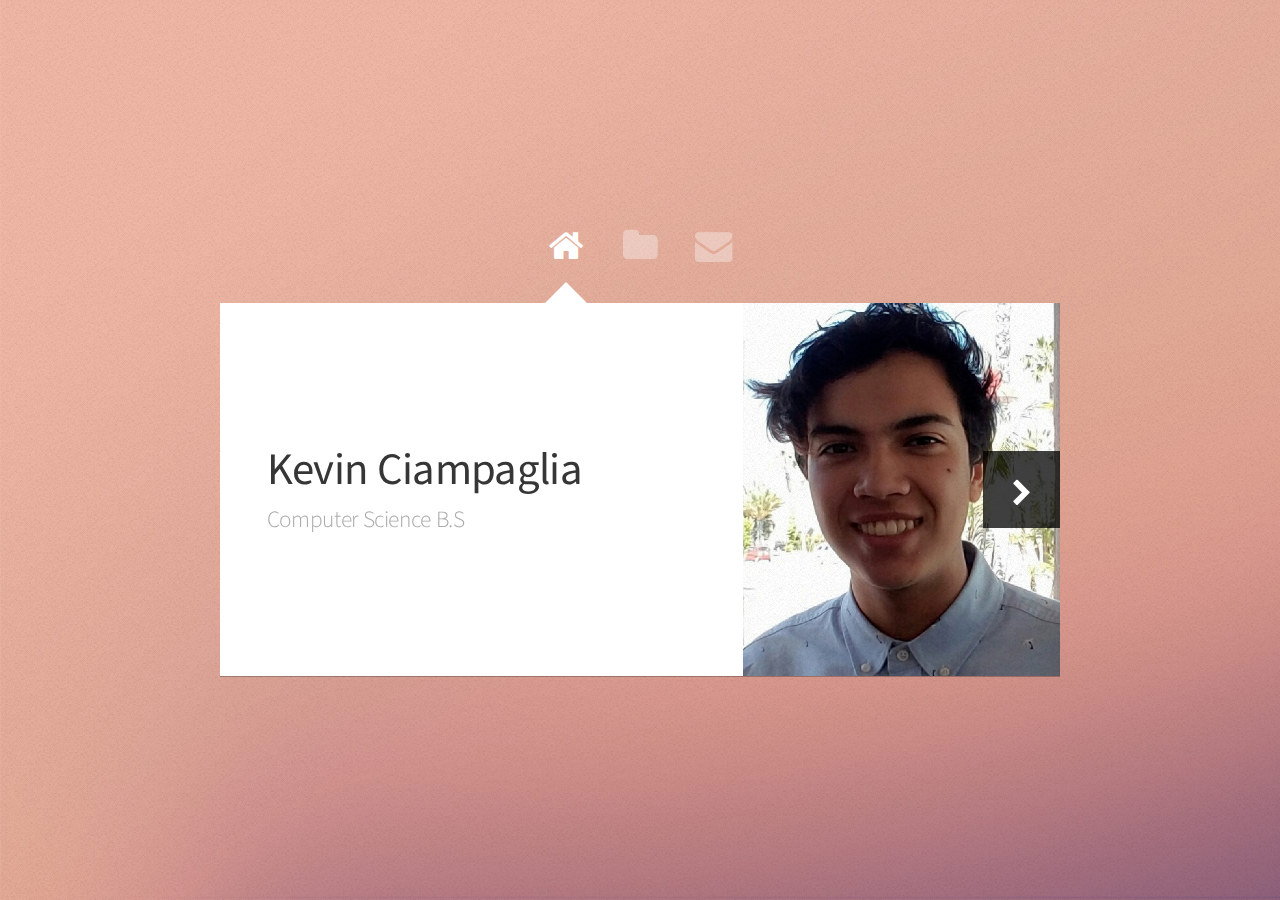
==== commit bc886948: "Website Creation" ====
--- a/index.html
+++ b/index.html
@@ -1,12 +1,12 @@
 <!DOCTYPE HTML>
 <!--
-	Solid State by HTML5 UP
+	Astral by HTML5 UP
 	html5up.net | @ajlkn
 	Free for personal and commercial use under the CCA 3.0 license (html5up.net/license)
 -->
 <html>
 	<head>
-		<title>Solid State by HTML5 UP</title>
+		<title>Kevin Ciampaglia</title>
 		<meta charset="utf-8" />
 		<meta name="viewport" content="width=device-width, initial-scale=1, user-scalable=no" />
 		<link rel="stylesheet" href="assets/css/main.css" />
@@ -14,166 +14,96 @@
 	</head>
 	<body class="is-preload">
 
-		<!-- Page Wrapper -->
-			<div id="page-wrapper">
+		<!-- Wrapper-->
+			<div id="wrapper">
 
-				<!-- Header -->
-					<header id="header" class="alt">
-						<h1><a href="index.html">Solid State</a></h1>
-						<nav>
-							<a href="#menu">Menu</a>
-						</nav>
-					</header>
-
-				<!-- Menu -->
-					<nav id="menu">
-						<div class="inner">
-							<h2>Menu</h2>
-							<ul class="links">
-								<li><a href="index.html">Home</a></li>
-								<li><a href="generic.html">Generic</a></li>
-								<li><a href="elements.html">Elements</a></li>
-								<li><a href="#">Log In</a></li>
-								<li><a href="#">Sign Up</a></li>
-							</ul>
-							<a href="#" class="close">Close</a>
-						</div>
+				<!-- Nav -->
+					<nav id="nav">
+						<a href="#" class="icon fa-home"><span>Home</span></a>
+						<a href="#work" class="icon fa-folder"><span>Work</span></a>
+						<a href="#contact" class="icon fa-envelope"><span>Contact</span></a>
 					</nav>
 
-				<!-- Banner -->
-					<section id="banner">
-						<div class="inner">
-							<div class="logo"><span class="icon fa-diamond"></span></div>
-							<h2>This is Solid State</h2>
-							<p>Another free + fully responsive site template by <a href="http://html5up.net">HTML5 UP</a></p>
-						</div>
-					</section>
+				<!-- Main -->
+					<div id="main">
 
-				<!-- Wrapper -->
-					<section id="wrapper">
+						<!-- Me -->
+							<article id="home" class="panel intro">
+								<header>
+									<h1>Kevin Ciampaglia</h1>
+									<p>Computer Science B.S</p>
+								</header>
+								<a href="#work" class="jumplink pic">
+									<span class="arrow icon fa-chevron-right"><span>See my work</span></span>
+									<img src="images/me.png" alt="" />
+								</a>
+							</article>
 
-						<!-- One -->
-							<section id="one" class="wrapper spotlight style1">
-								<div class="inner">
-									<a href="#" class="image"><img src="images/pic01.jpg" alt="" /></a>
-									<div class="content">
-										<h2 class="major">Magna arcu feugiat</h2>
-										<p>Lorem ipsum dolor sit amet, etiam lorem adipiscing elit. Cras turpis ante, nullam sit amet turpis non, sollicitudin posuere urna. Mauris id tellus arcu. Nunc vehicula id nulla dignissim dapibus. Nullam ultrices, neque et faucibus viverra, ex nulla cursus.</p>
-										<a href="#" class="special">Learn more</a>
+						<!-- Work -->
+							<article id="work" class="panel">
+								<header>
+									<h2>Work</h2>
+								</header>
+								<p>
+									I'm a student, programmer and creator. Below are some links to some of my creations! I also love photography, editing music videos and creating music playlists.
+
+								</p>
+								<section>
+									<div class="row">
+										<div class="col-4 col-6-medium col-12-small">
+											<a href="https://docs.google.com/document/d/1LYWmzs3cO-ySWV8kdU1JxbDEvMN-Hneu25zzy2tdF-A/edit?usp=sharing" class="image fit"><img src="images/vrproject.png" alt=""></a>
+										</div>
+										<div class="col-4 col-6-medium col-12-small">
+											<a href="https://devpost.com/software/breathless-endless-runner" class="image fit"><img src="images/endlessrunner.png" alt=""></a>
+										</div>
+										<div class="col-4 col-6-medium col-12-small">
+											<a href="https://devpost.com/software/hack-a-hand-5gv6jr" class="image fit"><img src="images/hackahand.jpg" alt=""></a>
+										</div>
+										<div class="col-4 col-6-medium col-12-small">
+											<a href="https://docs.google.com/document/d/1M92xDOTYdi7a6HqOATTMfY1Kle3PYNGnO9z7k5EWQqw/edit?usp=sharing" class="image fit"><img src="images/dogfight.png" alt=""></a>
+										</div>
+
+										<div class="col-4 col-6-medium col-12-small">
+											<a href="https://open.spotify.com/playlist/5qYlKze6iLqi0UiFsqDlAL" class="image fit"><img src="images/happyrap.png" alt=""></a>
+										</div>
+										<div class="col-4 col-6-medium col-12-small">
+											<a href="https://highlandernews.org/" class="image fit"><img src="images/belltower.png" alt=""></a>
+										</div>
+										
 									</div>
-								</div>
-							</section>
+								</section>
 
-						<!-- Two -->
-							<section id="two" class="wrapper alt spotlight style2">
-								<div class="inner">
-									<a href="#" class="image"><img src="images/pic02.jpg" alt="" /></a>
-									<div class="content">
-										<h2 class="major">Tempus adipiscing</h2>
-										<p>Lorem ipsum dolor sit amet, etiam lorem adipiscing elit. Cras turpis ante, nullam sit amet turpis non, sollicitudin posuere urna. Mauris id tellus arcu. Nunc vehicula id nulla dignissim dapibus. Nullam ultrices, neque et faucibus viverra, ex nulla cursus.</p>
-										<a href="#" class="special">Learn more</a>
-									</div>
-								</div>
-							</section>
+							</article>
 
-						<!-- Three -->
-							<section id="three" class="wrapper spotlight style3">
-								<div class="inner">
-									<a href="#" class="image"><img src="images/pic03.jpg" alt="" /></a>
-									<div class="content">
-										<h2 class="major">Nullam dignissim</h2>
-										<p>Lorem ipsum dolor sit amet, etiam lorem adipiscing elit. Cras turpis ante, nullam sit amet turpis non, sollicitudin posuere urna. Mauris id tellus arcu. Nunc vehicula id nulla dignissim dapibus. Nullam ultrices, neque et faucibus viverra, ex nulla cursus.</p>
-										<a href="#" class="special">Learn more</a>
-									</div>
-								</div>
-							</section>
+						<!-- Contact -->
+							<article id="contact" class="panel">
+								<header>
+									<h2>
+										Get to know me more!
+									</h2>
+								</header>
+									<ul style = "list-style-type:none">
+										<li><a href = "images/resume.pdf"> Resume </a> </li>
+										<li> <a href = "https://www.linkedin.com/in/kevin-ciampaglia-9a1a12129/"> Linkedin </a> </li>
+										<li><a href = "https://github.com/kciam001"> Github </a> </li>
 
-						<!-- Four -->
-							<section id="four" class="wrapper alt style1">
-								<div class="inner">
-									<h2 class="major">Vitae phasellus</h2>
-									<p>Cras mattis ante fermentum, malesuada neque vitae, eleifend erat. Phasellus non pulvinar erat. Fusce tincidunt, nisl eget mattis egestas, purus ipsum consequat orci, sit amet lobortis lorem lacus in tellus. Sed ac elementum arcu. Quisque placerat auctor laoreet.</p>
-									<section class="features">
-										<article>
-											<a href="#" class="image"><img src="images/pic04.jpg" alt="" /></a>
-											<h3 class="major">Sed feugiat lorem</h3>
-											<p>Lorem ipsum dolor sit amet, consectetur adipiscing vehicula id nulla dignissim dapibus ultrices.</p>
-											<a href="#" class="special">Learn more</a>
-										</article>
-										<article>
-											<a href="#" class="image"><img src="images/pic05.jpg" alt="" /></a>
-											<h3 class="major">Nisl placerat</h3>
-											<p>Lorem ipsum dolor sit amet, consectetur adipiscing vehicula id nulla dignissim dapibus ultrices.</p>
-											<a href="#" class="special">Learn more</a>
-										</article>
-										<article>
-											<a href="#" class="image"><img src="images/pic06.jpg" alt="" /></a>
-											<h3 class="major">Ante fermentum</h3>
-											<p>Lorem ipsum dolor sit amet, consectetur adipiscing vehicula id nulla dignissim dapibus ultrices.</p>
-											<a href="#" class="special">Learn more</a>
-										</article>
-										<article>
-											<a href="#" class="image"><img src="images/pic07.jpg" alt="" /></a>
-											<h3 class="major">Fusce consequat</h3>
-											<p>Lorem ipsum dolor sit amet, consectetur adipiscing vehicula id nulla dignissim dapibus ultrices.</p>
-											<a href="#" class="special">Learn more</a>
-										</article>
-									</section>
-									<ul class="actions">
-										<li><a href="#" class="button">Browse All</a></li>
 									</ul>
-								</div>
-							</section>
+								<header>
+									<h2>Contact Me</h2>
+								</header>
+								<h3> Email </h3>
+								<p> kciam001@ucr.edu </p>
+								<h3> Phone </h3>
+								<p> 310-373-5996 </p>
+							</article>
 
-					</section>
+					</div>
 
-				<!-- Footer -->
-					<section id="footer">
-						<div class="inner">
-							<h2 class="major">Get in touch</h2>
-							<p>Cras mattis ante fermentum, malesuada neque vitae, eleifend erat. Phasellus non pulvinar erat. Fusce tincidunt, nisl eget mattis egestas, purus ipsum consequat orci, sit amet lobortis lorem lacus in tellus. Sed ac elementum arcu. Quisque placerat auctor laoreet.</p>
-							<form method="post" action="#">
-								<div class="fields">
-									<div class="field">
-										<label for="name">Name</label>
-										<input type="text" name="name" id="name" />
-									</div>
-									<div class="field">
-										<label for="email">Email</label>
-										<input type="email" name="email" id="email" />
-									</div>
-									<div class="field">
-										<label for="message">Message</label>
-										<textarea name="message" id="message" rows="4"></textarea>
-									</div>
-								</div>
-								<ul class="actions">
-									<li><input type="submit" value="Send Message" /></li>
-								</ul>
-							</form>
-							<ul class="contact">
-								<li class="fa-home">
-									Untitled Inc<br />
-									1234 Somewhere Road Suite #2894<br />
-									Nashville, TN 00000-0000
-								</li>
-								<li class="fa-phone">(000) 000-0000</li>
-								<li class="fa-envelope"><a href="#">information@untitled.tld</a></li>
-								<li class="fa-twitter"><a href="#">twitter.com/untitled-tld</a></li>
-								<li class="fa-facebook"><a href="#">facebook.com/untitled-tld</a></li>
-								<li class="fa-instagram"><a href="#">instagram.com/untitled-tld</a></li>
-							</ul>
-							<ul class="copyright">
-								<li>&copy; Untitled Inc. All rights reserved.</li><li>Design: <a href="http://html5up.net">HTML5 UP</a></li>
-							</ul>
-						</div>
-					</section>
 
 			</div>
 
 		<!-- Scripts -->
 			<script src="assets/js/jquery.min.js"></script>
-			<script src="assets/js/jquery.scrollex.min.js"></script>
 			<script src="assets/js/browser.min.js"></script>
 			<script src="assets/js/breakpoints.min.js"></script>
 			<script src="assets/js/util.js"></script>
--- a/assets/css/main.css
+++ b/assets/css/main.css
@@ -1,8 +1,8 @@
-@import url(font-awesome.min.css);
-@import url("https://fonts.googleapis.com/css?family=Raleway:200,700|Source+Sans+Pro:300,600,300italic,600italic");
+@import url("https://fonts.googleapis.com/css?family=Source+Sans+Pro:300,400,300italic,400italic");
+@import url("font-awesome.min.css");
 
 /*
-	Solid State by HTML5 UP
+	Astral by HTML5 UP
 	html5up.net | @ajlkn
 	Free for personal and commercial use under the CCA 3.0 license (html5up.net/license)
 */
@@ -72,23 +72,1230 @@
 	appearance: none;
 }
 
+/* Row */
+
+	.row {
+		display: flex;
+		flex-wrap: wrap;
+		box-sizing: border-box;
+		align-items: stretch;
+	}
+
+		.row > * {
+			box-sizing: border-box;
+		}
+
+		.row.gtr-uniform > * > :last-child {
+			margin-bottom: 0;
+		}
+
+		.row.aln-left {
+			justify-content: flex-start;
+		}
+
+		.row.aln-center {
+			justify-content: center;
+		}
+
+		.row.aln-right {
+			justify-content: flex-end;
+		}
+
+		.row.aln-top {
+			align-items: flex-start;
+		}
+
+		.row.aln-middle {
+			align-items: center;
+		}
+
+		.row.aln-bottom {
+			align-items: flex-end;
+		}
+
+		.row > .imp {
+			order: -1;
+		}
+
+		.row > .col-1 {
+			width: 8.3333333333%;
+		}
+
+		.row > .off-1 {
+			margin-left: 8.3333333333%;
+		}
+
+		.row > .col-2 {
+			width: 16.6666666667%;
+		}
+
+		.row > .off-2 {
+			margin-left: 16.6666666667%;
+		}
+
+		.row > .col-3 {
+			width: 25%;
+		}
+
+		.row > .off-3 {
+			margin-left: 25%;
+		}
+
+		.row > .col-4 {
+			width: 33.3333333333%;
+		}
+
+		.row > .off-4 {
+			margin-left: 33.3333333333%;
+		}
+
+		.row > .col-5 {
+			width: 41.6666666667%;
+		}
+
+		.row > .off-5 {
+			margin-left: 41.6666666667%;
+		}
+
+		.row > .col-6 {
+			width: 50%;
+		}
+
+		.row > .off-6 {
+			margin-left: 50%;
+		}
+
+		.row > .col-7 {
+			width: 58.3333333333%;
+		}
+
+		.row > .off-7 {
+			margin-left: 58.3333333333%;
+		}
+
+		.row > .col-8 {
+			width: 66.6666666667%;
+		}
+
+		.row > .off-8 {
+			margin-left: 66.6666666667%;
+		}
+
+		.row > .col-9 {
+			width: 75%;
+		}
+
+		.row > .off-9 {
+			margin-left: 75%;
+		}
+
+		.row > .col-10 {
+			width: 83.3333333333%;
+		}
+
+		.row > .off-10 {
+			margin-left: 83.3333333333%;
+		}
+
+		.row > .col-11 {
+			width: 91.6666666667%;
+		}
+
+		.row > .off-11 {
+			margin-left: 91.6666666667%;
+		}
+
+		.row > .col-12 {
+			width: 100%;
+		}
+
+		.row > .off-12 {
+			margin-left: 100%;
+		}
+
+		.row.gtr-0 {
+			margin-top: 0em;
+			margin-left: 0em;
+		}
+
+			.row.gtr-0 > * {
+				padding: 0em 0 0 0em;
+			}
+
+			.row.gtr-0.gtr-uniform {
+				margin-top: 0em;
+			}
+
+				.row.gtr-0.gtr-uniform > * {
+					padding-top: 0em;
+				}
+
+		.row.gtr-25 {
+			margin-top: -0.3125em;
+			margin-left: -0.3125em;
+		}
+
+			.row.gtr-25 > * {
+				padding: 0.3125em 0 0 0.3125em;
+			}
+
+			.row.gtr-25.gtr-uniform {
+				margin-top: -0.3125em;
+			}
+
+				.row.gtr-25.gtr-uniform > * {
+					padding-top: 0.3125em;
+				}
+
+		.row.gtr-50 {
+			margin-top: -0.625em;
+			margin-left: -0.625em;
+		}
+
+			.row.gtr-50 > * {
+				padding: 0.625em 0 0 0.625em;
+			}
+
+			.row.gtr-50.gtr-uniform {
+				margin-top: -0.625em;
+			}
+
+				.row.gtr-50.gtr-uniform > * {
+					padding-top: 0.625em;
+				}
+
+		.row {
+			margin-top: -1.25em;
+			margin-left: -1.25em;
+		}
+
+			.row > * {
+				padding: 1.25em 0 0 1.25em;
+			}
+
+			.row.gtr-uniform {
+				margin-top: -1.25em;
+			}
+
+				.row.gtr-uniform > * {
+					padding-top: 1.25em;
+				}
+
+		.row.gtr-150 {
+			margin-top: -1.875em;
+			margin-left: -1.875em;
+		}
+
+			.row.gtr-150 > * {
+				padding: 1.875em 0 0 1.875em;
+			}
+
+			.row.gtr-150.gtr-uniform {
+				margin-top: -1.875em;
+			}
+
+				.row.gtr-150.gtr-uniform > * {
+					padding-top: 1.875em;
+				}
+
+		.row.gtr-200 {
+			margin-top: -2.5em;
+			margin-left: -2.5em;
+		}
+
+			.row.gtr-200 > * {
+				padding: 2.5em 0 0 2.5em;
+			}
+
+			.row.gtr-200.gtr-uniform {
+				margin-top: -2.5em;
+			}
+
+				.row.gtr-200.gtr-uniform > * {
+					padding-top: 2.5em;
+				}
+
+		@media screen and (max-width: 1680px) {
+
+			.row {
+				display: flex;
+				flex-wrap: wrap;
+				box-sizing: border-box;
+				align-items: stretch;
+			}
+
+				.row > * {
+					box-sizing: border-box;
+				}
+
+				.row.gtr-uniform > * > :last-child {
+					margin-bottom: 0;
+				}
+
+				.row.aln-left {
+					justify-content: flex-start;
+				}
+
+				.row.aln-center {
+					justify-content: center;
+				}
+
+				.row.aln-right {
+					justify-content: flex-end;
+				}
+
+				.row.aln-top {
+					align-items: flex-start;
+				}
+
+				.row.aln-middle {
+					align-items: center;
+				}
+
+				.row.aln-bottom {
+					align-items: flex-end;
+				}
+
+				.row > .imp-xlarge {
+					order: -1;
+				}
+
+				.row > .col-1-xlarge {
+					width: 8.3333333333%;
+				}
+
+				.row > .off-1-xlarge {
+					margin-left: 8.3333333333%;
+				}
+
+				.row > .col-2-xlarge {
+					width: 16.6666666667%;
+				}
+
+				.row > .off-2-xlarge {
+					margin-left: 16.6666666667%;
+				}
+
+				.row > .col-3-xlarge {
+					width: 25%;
+				}
+
+				.row > .off-3-xlarge {
+					margin-left: 25%;
+				}
+
+				.row > .col-4-xlarge {
+					width: 33.3333333333%;
+				}
+
+				.row > .off-4-xlarge {
+					margin-left: 33.3333333333%;
+				}
+
+				.row > .col-5-xlarge {
+					width: 41.6666666667%;
+				}
+
+				.row > .off-5-xlarge {
+					margin-left: 41.6666666667%;
+				}
+
+				.row > .col-6-xlarge {
+					width: 50%;
+				}
+
+				.row > .off-6-xlarge {
+					margin-left: 50%;
+				}
+
+				.row > .col-7-xlarge {
+					width: 58.3333333333%;
+				}
+
+				.row > .off-7-xlarge {
+					margin-left: 58.3333333333%;
+				}
+
+				.row > .col-8-xlarge {
+					width: 66.6666666667%;
+				}
+
+				.row > .off-8-xlarge {
+					margin-left: 66.6666666667%;
+				}
+
+				.row > .col-9-xlarge {
+					width: 75%;
+				}
+
+				.row > .off-9-xlarge {
+					margin-left: 75%;
+				}
+
+				.row > .col-10-xlarge {
+					width: 83.3333333333%;
+				}
+
+				.row > .off-10-xlarge {
+					margin-left: 83.3333333333%;
+				}
+
+				.row > .col-11-xlarge {
+					width: 91.6666666667%;
+				}
+
+				.row > .off-11-xlarge {
+					margin-left: 91.6666666667%;
+				}
+
+				.row > .col-12-xlarge {
+					width: 100%;
+				}
+
+				.row > .off-12-xlarge {
+					margin-left: 100%;
+				}
+
+				.row.gtr-0 {
+					margin-top: 0em;
+					margin-left: 0em;
+				}
+
+					.row.gtr-0 > * {
+						padding: 0em 0 0 0em;
+					}
+
+					.row.gtr-0.gtr-uniform {
+						margin-top: 0em;
+					}
+
+						.row.gtr-0.gtr-uniform > * {
+							padding-top: 0em;
+						}
+
+				.row.gtr-25 {
+					margin-top: -0.3125em;
+					margin-left: -0.3125em;
+				}
+
+					.row.gtr-25 > * {
+						padding: 0.3125em 0 0 0.3125em;
+					}
+
+					.row.gtr-25.gtr-uniform {
+						margin-top: -0.3125em;
+					}
+
+						.row.gtr-25.gtr-uniform > * {
+							padding-top: 0.3125em;
+						}
+
+				.row.gtr-50 {
+					margin-top: -0.625em;
+					margin-left: -0.625em;
+				}
+
+					.row.gtr-50 > * {
+						padding: 0.625em 0 0 0.625em;
+					}
+
+					.row.gtr-50.gtr-uniform {
+						margin-top: -0.625em;
+					}
+
+						.row.gtr-50.gtr-uniform > * {
+							padding-top: 0.625em;
+						}
+
+				.row {
+					margin-top: -1.25em;
+					margin-left: -1.25em;
+				}
+
+					.row > * {
+						padding: 1.25em 0 0 1.25em;
+					}
+
+					.row.gtr-uniform {
+						margin-top: -1.25em;
+					}
+
+						.row.gtr-uniform > * {
+							padding-top: 1.25em;
+						}
+
+				.row.gtr-150 {
+					margin-top: -1.875em;
+					margin-left: -1.875em;
+				}
+
+					.row.gtr-150 > * {
+						padding: 1.875em 0 0 1.875em;
+					}
+
+					.row.gtr-150.gtr-uniform {
+						margin-top: -1.875em;
+					}
+
+						.row.gtr-150.gtr-uniform > * {
+							padding-top: 1.875em;
+						}
+
+				.row.gtr-200 {
+					margin-top: -2.5em;
+					margin-left: -2.5em;
+				}
+
+					.row.gtr-200 > * {
+						padding: 2.5em 0 0 2.5em;
+					}
+
+					.row.gtr-200.gtr-uniform {
+						margin-top: -2.5em;
+					}
+
+						.row.gtr-200.gtr-uniform > * {
+							padding-top: 2.5em;
+						}
+
+		}
+
+		@media screen and (max-width: 1280px) {
+
+			.row {
+				display: flex;
+				flex-wrap: wrap;
+				box-sizing: border-box;
+				align-items: stretch;
+			}
+
+				.row > * {
+					box-sizing: border-box;
+				}
+
+				.row.gtr-uniform > * > :last-child {
+					margin-bottom: 0;
+				}
+
+				.row.aln-left {
+					justify-content: flex-start;
+				}
+
+				.row.aln-center {
+					justify-content: center;
+				}
+
+				.row.aln-right {
+					justify-content: flex-end;
+				}
+
+				.row.aln-top {
+					align-items: flex-start;
+				}
+
+				.row.aln-middle {
+					align-items: center;
+				}
+
+				.row.aln-bottom {
+					align-items: flex-end;
+				}
+
+				.row > .imp-large {
+					order: -1;
+				}
+
+				.row > .col-1-large {
+					width: 8.3333333333%;
+				}
+
+				.row > .off-1-large {
+					margin-left: 8.3333333333%;
+				}
+
+				.row > .col-2-large {
+					width: 16.6666666667%;
+				}
+
+				.row > .off-2-large {
+					margin-left: 16.6666666667%;
+				}
+
+				.row > .col-3-large {
+					width: 25%;
+				}
+
+				.row > .off-3-large {
+					margin-left: 25%;
+				}
+
+				.row > .col-4-large {
+					width: 33.3333333333%;
+				}
+
+				.row > .off-4-large {
+					margin-left: 33.3333333333%;
+				}
+
+				.row > .col-5-large {
+					width: 41.6666666667%;
+				}
+
+				.row > .off-5-large {
+					margin-left: 41.6666666667%;
+				}
+
+				.row > .col-6-large {
+					width: 50%;
+				}
+
+				.row > .off-6-large {
+					margin-left: 50%;
+				}
+
+				.row > .col-7-large {
+					width: 58.3333333333%;
+				}
+
+				.row > .off-7-large {
+					margin-left: 58.3333333333%;
+				}
+
+				.row > .col-8-large {
+					width: 66.6666666667%;
+				}
+
+				.row > .off-8-large {
+					margin-left: 66.6666666667%;
+				}
+
+				.row > .col-9-large {
+					width: 75%;
+				}
+
+				.row > .off-9-large {
+					margin-left: 75%;
+				}
+
+				.row > .col-10-large {
+					width: 83.3333333333%;
+				}
+
+				.row > .off-10-large {
+					margin-left: 83.3333333333%;
+				}
+
+				.row > .col-11-large {
+					width: 91.6666666667%;
+				}
+
+				.row > .off-11-large {
+					margin-left: 91.6666666667%;
+				}
+
+				.row > .col-12-large {
+					width: 100%;
+				}
+
+				.row > .off-12-large {
+					margin-left: 100%;
+				}
+
+				.row.gtr-0 {
+					margin-top: 0em;
+					margin-left: 0em;
+				}
+
+					.row.gtr-0 > * {
+						padding: 0em 0 0 0em;
+					}
+
+					.row.gtr-0.gtr-uniform {
+						margin-top: 0em;
+					}
+
+						.row.gtr-0.gtr-uniform > * {
+							padding-top: 0em;
+						}
+
+				.row.gtr-25 {
+					margin-top: -0.3125em;
+					margin-left: -0.3125em;
+				}
+
+					.row.gtr-25 > * {
+						padding: 0.3125em 0 0 0.3125em;
+					}
+
+					.row.gtr-25.gtr-uniform {
+						margin-top: -0.3125em;
+					}
+
+						.row.gtr-25.gtr-uniform > * {
+							padding-top: 0.3125em;
+						}
+
+				.row.gtr-50 {
+					margin-top: -0.625em;
+					margin-left: -0.625em;
+				}
+
+					.row.gtr-50 > * {
+						padding: 0.625em 0 0 0.625em;
+					}
+
+					.row.gtr-50.gtr-uniform {
+						margin-top: -0.625em;
+					}
+
+						.row.gtr-50.gtr-uniform > * {
+							padding-top: 0.625em;
+						}
+
+				.row {
+					margin-top: -1.25em;
+					margin-left: -1.25em;
+				}
+
+					.row > * {
+						padding: 1.25em 0 0 1.25em;
+					}
+
+					.row.gtr-uniform {
+						margin-top: -1.25em;
+					}
+
+						.row.gtr-uniform > * {
+							padding-top: 1.25em;
+						}
+
+				.row.gtr-150 {
+					margin-top: -1.875em;
+					margin-left: -1.875em;
+				}
+
+					.row.gtr-150 > * {
+						padding: 1.875em 0 0 1.875em;
+					}
+
+					.row.gtr-150.gtr-uniform {
+						margin-top: -1.875em;
+					}
+
+						.row.gtr-150.gtr-uniform > * {
+							padding-top: 1.875em;
+						}
+
+				.row.gtr-200 {
+					margin-top: -2.5em;
+					margin-left: -2.5em;
+				}
+
+					.row.gtr-200 > * {
+						padding: 2.5em 0 0 2.5em;
+					}
+
+					.row.gtr-200.gtr-uniform {
+						margin-top: -2.5em;
+					}
+
+						.row.gtr-200.gtr-uniform > * {
+							padding-top: 2.5em;
+						}
+
+		}
+
+		@media screen and (max-width: 980px) {
+
+			.row {
+				display: flex;
+				flex-wrap: wrap;
+				box-sizing: border-box;
+				align-items: stretch;
+			}
+
+				.row > * {
+					box-sizing: border-box;
+				}
+
+				.row.gtr-uniform > * > :last-child {
+					margin-bottom: 0;
+				}
+
+				.row.aln-left {
+					justify-content: flex-start;
+				}
+
+				.row.aln-center {
+					justify-content: center;
+				}
+
+				.row.aln-right {
+					justify-content: flex-end;
+				}
+
+				.row.aln-top {
+					align-items: flex-start;
+				}
+
+				.row.aln-middle {
+					align-items: center;
+				}
+
+				.row.aln-bottom {
+					align-items: flex-end;
+				}
+
+				.row > .imp-medium {
+					order: -1;
+				}
+
+				.row > .col-1-medium {
+					width: 8.3333333333%;
+				}
+
+				.row > .off-1-medium {
+					margin-left: 8.3333333333%;
+				}
+
+				.row > .col-2-medium {
+					width: 16.6666666667%;
+				}
+
+				.row > .off-2-medium {
+					margin-left: 16.6666666667%;
+				}
+
+				.row > .col-3-medium {
+					width: 25%;
+				}
+
+				.row > .off-3-medium {
+					margin-left: 25%;
+				}
+
+				.row > .col-4-medium {
+					width: 33.3333333333%;
+				}
+
+				.row > .off-4-medium {
+					margin-left: 33.3333333333%;
+				}
+
+				.row > .col-5-medium {
+					width: 41.6666666667%;
+				}
+
+				.row > .off-5-medium {
+					margin-left: 41.6666666667%;
+				}
+
+				.row > .col-6-medium {
+					width: 50%;
+				}
+
+				.row > .off-6-medium {
+					margin-left: 50%;
+				}
+
+				.row > .col-7-medium {
+					width: 58.3333333333%;
+				}
+
+				.row > .off-7-medium {
+					margin-left: 58.3333333333%;
+				}
+
+				.row > .col-8-medium {
+					width: 66.6666666667%;
+				}
+
+				.row > .off-8-medium {
+					margin-left: 66.6666666667%;
+				}
+
+				.row > .col-9-medium {
+					width: 75%;
+				}
+
+				.row > .off-9-medium {
+					margin-left: 75%;
+				}
+
+				.row > .col-10-medium {
+					width: 83.3333333333%;
+				}
+
+				.row > .off-10-medium {
+					margin-left: 83.3333333333%;
+				}
+
+				.row > .col-11-medium {
+					width: 91.6666666667%;
+				}
+
+				.row > .off-11-medium {
+					margin-left: 91.6666666667%;
+				}
+
+				.row > .col-12-medium {
+					width: 100%;
+				}
+
+				.row > .off-12-medium {
+					margin-left: 100%;
+				}
+
+				.row.gtr-0 {
+					margin-top: 0em;
+					margin-left: 0em;
+				}
+
+					.row.gtr-0 > * {
+						padding: 0em 0 0 0em;
+					}
+
+					.row.gtr-0.gtr-uniform {
+						margin-top: 0em;
+					}
+
+						.row.gtr-0.gtr-uniform > * {
+							padding-top: 0em;
+						}
+
+				.row.gtr-25 {
+					margin-top: -0.3125em;
+					margin-left: -0.3125em;
+				}
+
+					.row.gtr-25 > * {
+						padding: 0.3125em 0 0 0.3125em;
+					}
+
+					.row.gtr-25.gtr-uniform {
+						margin-top: -0.3125em;
+					}
+
+						.row.gtr-25.gtr-uniform > * {
+							padding-top: 0.3125em;
+						}
+
+				.row.gtr-50 {
+					margin-top: -0.625em;
+					margin-left: -0.625em;
+				}
+
+					.row.gtr-50 > * {
+						padding: 0.625em 0 0 0.625em;
+					}
+
+					.row.gtr-50.gtr-uniform {
+						margin-top: -0.625em;
+					}
+
+						.row.gtr-50.gtr-uniform > * {
+							padding-top: 0.625em;
+						}
+
+				.row {
+					margin-top: -1.25em;
+					margin-left: -1.25em;
+				}
+
+					.row > * {
+						padding: 1.25em 0 0 1.25em;
+					}
+
+					.row.gtr-uniform {
+						margin-top: -1.25em;
+					}
+
+						.row.gtr-uniform > * {
+							padding-top: 1.25em;
+						}
+
+				.row.gtr-150 {
+					margin-top: -1.875em;
+					margin-left: -1.875em;
+				}
+
+					.row.gtr-150 > * {
+						padding: 1.875em 0 0 1.875em;
+					}
+
+					.row.gtr-150.gtr-uniform {
+						margin-top: -1.875em;
+					}
+
+						.row.gtr-150.gtr-uniform > * {
+							padding-top: 1.875em;
+						}
+
+				.row.gtr-200 {
+					margin-top: -2.5em;
+					margin-left: -2.5em;
+				}
+
+					.row.gtr-200 > * {
+						padding: 2.5em 0 0 2.5em;
+					}
+
+					.row.gtr-200.gtr-uniform {
+						margin-top: -2.5em;
+					}
+
+						.row.gtr-200.gtr-uniform > * {
+							padding-top: 2.5em;
+						}
+
+		}
+
+		@media screen and (max-width: 736px) {
+
+			.row {
+				display: flex;
+				flex-wrap: wrap;
+				box-sizing: border-box;
+				align-items: stretch;
+			}
+
+				.row > * {
+					box-sizing: border-box;
+				}
+
+				.row.gtr-uniform > * > :last-child {
+					margin-bottom: 0;
+				}
+
+				.row.aln-left {
+					justify-content: flex-start;
+				}
+
+				.row.aln-center {
+					justify-content: center;
+				}
+
+				.row.aln-right {
+					justify-content: flex-end;
+				}
+
+				.row.aln-top {
+					align-items: flex-start;
+				}
+
+				.row.aln-middle {
+					align-items: center;
+				}
+
+				.row.aln-bottom {
+					align-items: flex-end;
+				}
+
+				.row > .imp-small {
+					order: -1;
+				}
+
+				.row > .col-1-small {
+					width: 8.3333333333%;
+				}
+
+				.row > .off-1-small {
+					margin-left: 8.3333333333%;
+				}
+
+				.row > .col-2-small {
+					width: 16.6666666667%;
+				}
+
+				.row > .off-2-small {
+					margin-left: 16.6666666667%;
+				}
+
+				.row > .col-3-small {
+					width: 25%;
+				}
+
+				.row > .off-3-small {
+					margin-left: 25%;
+				}
+
+				.row > .col-4-small {
+					width: 33.3333333333%;
+				}
+
+				.row > .off-4-small {
+					margin-left: 33.3333333333%;
+				}
+
+				.row > .col-5-small {
+					width: 41.6666666667%;
+				}
+
+				.row > .off-5-small {
+					margin-left: 41.6666666667%;
+				}
+
+				.row > .col-6-small {
+					width: 50%;
+				}
+
+				.row > .off-6-small {
+					margin-left: 50%;
+				}
+
+				.row > .col-7-small {
+					width: 58.3333333333%;
+				}
+
+				.row > .off-7-small {
+					margin-left: 58.3333333333%;
+				}
+
+				.row > .col-8-small {
+					width: 66.6666666667%;
+				}
+
+				.row > .off-8-small {
+					margin-left: 66.6666666667%;
+				}
+
+				.row > .col-9-small {
+					width: 75%;
+				}
+
+				.row > .off-9-small {
+					margin-left: 75%;
+				}
+
+				.row > .col-10-small {
+					width: 83.3333333333%;
+				}
+
+				.row > .off-10-small {
+					margin-left: 83.3333333333%;
+				}
+
+				.row > .col-11-small {
+					width: 91.6666666667%;
+				}
+
+				.row > .off-11-small {
+					margin-left: 91.6666666667%;
+				}
+
+				.row > .col-12-small {
+					width: 100%;
+				}
+
+				.row > .off-12-small {
+					margin-left: 100%;
+				}
+
+				.row.gtr-0 {
+					margin-top: 0em;
+					margin-left: 0em;
+				}
+
+					.row.gtr-0 > * {
+						padding: 0em 0 0 0em;
+					}
+
+					.row.gtr-0.gtr-uniform {
+						margin-top: 0em;
+					}
+
+						.row.gtr-0.gtr-uniform > * {
+							padding-top: 0em;
+						}
+
+				.row.gtr-25 {
+					margin-top: -0.3125em;
+					margin-left: -0.3125em;
+				}
+
+					.row.gtr-25 > * {
+						padding: 0.3125em 0 0 0.3125em;
+					}
+
+					.row.gtr-25.gtr-uniform {
+						margin-top: -0.3125em;
+					}
+
+						.row.gtr-25.gtr-uniform > * {
+							padding-top: 0.3125em;
+						}
+
+				.row.gtr-50 {
+					margin-top: -0.625em;
+					margin-left: -0.625em;
+				}
+
+					.row.gtr-50 > * {
+						padding: 0.625em 0 0 0.625em;
+					}
+
+					.row.gtr-50.gtr-uniform {
+						margin-top: -0.625em;
+					}
+
+						.row.gtr-50.gtr-uniform > * {
+							padding-top: 0.625em;
+						}
+
+				.row {
+					margin-top: -1.25em;
+					margin-left: -1.25em;
+				}
+
+					.row > * {
+						padding: 1.25em 0 0 1.25em;
+					}
+
+					.row.gtr-uniform {
+						margin-top: -1.25em;
+					}
+
+						.row.gtr-uniform > * {
+							padding-top: 1.25em;
+						}
+
+				.row.gtr-150 {
+					margin-top: -1.875em;
+					margin-left: -1.875em;
+				}
+
+					.row.gtr-150 > * {
+						padding: 1.875em 0 0 1.875em;
+					}
+
+					.row.gtr-150.gtr-uniform {
+						margin-top: -1.875em;
+					}
+
+						.row.gtr-150.gtr-uniform > * {
+							padding-top: 1.875em;
+						}
+
+				.row.gtr-200 {
+					margin-top: -2.5em;
+					margin-left: -2.5em;
+				}
+
+					.row.gtr-200 > * {
+						padding: 2.5em 0 0 2.5em;
+					}
+
+					.row.gtr-200.gtr-uniform {
+						margin-top: -2.5em;
+					}
+
+						.row.gtr-200.gtr-uniform > * {
+							padding-top: 2.5em;
+						}
+
+		}
+
 /* Basic */
-
-	@-ms-viewport {
-		width: device-width;
-	}
-
-	body {
-		-ms-overflow-style: scrollbar;
-	}
-
-	@media screen and (max-width: 480px) {
-
-		html, body {
-			min-width: 320px;
-		}
-
-	}
 
 	html {
 		box-sizing: border-box;
@@ -99,11 +1306,11 @@
 	}
 
 	body {
-		background-color: #2e3141;
-		background-image: linear-gradient(to top, rgba(46, 49, 65, 0.8), rgba(46, 49, 65, 0.8)), url("../../images/bg.jpg");
-		background-size: auto, cover;
-		background-attachment: fixed, fixed;
-		background-position: center, center;
+		background-image: url("images/overlay.png"), url("images/bg.jpg");
+		background-repeat: repeat, no-repeat;
+		background-size: auto, 100% 100%;
+		background-attachment: fixed;
+		overflow-y: scroll;
 	}
 
 		body.is-preload *, body.is-preload *:before, body.is-preload *:after {
@@ -117,2255 +1324,417 @@
 			transition: none !important;
 		}
 
-/* Type */
-
-	body, input, select, textarea {
-		color: #ffffff;
-		font-family: "Source Sans Pro", Helvetica, sans-serif;
-		font-size: 16.5pt;
+	body, input, textarea, select {
+		font-family: 'Source Sans Pro', sans-serif;
 		font-weight: 300;
-		line-height: 1.65;
+		color: #777777;
+		font-size: 20pt;
+		line-height: 1.75em;
 	}
 
 		@media screen and (max-width: 1680px) {
 
-			body, input, select, textarea {
-				font-size: 13pt;
+			body, input, textarea, select {
+				font-size: 15pt;
 			}
 
 		}
 
 		@media screen and (max-width: 1280px) {
 
-			body, input, select, textarea {
+			body, input, textarea, select {
+				font-size: 14pt;
+			}
+
+		}
+
+		@media screen and (max-width: 736px) {
+
+			body, input, textarea, select {
 				font-size: 12pt;
 			}
 
 		}
 
-		@media screen and (max-width: 980px) {
-
-			body, input, select, textarea {
-				font-size: 12pt;
-			}
-
-		}
-
-		@media screen and (max-width: 736px) {
-
-			body, input, select, textarea {
-				font-size: 12pt;
-			}
-
-		}
-
-		@media screen and (max-width: 480px) {
-
-			body, input, select, textarea {
-				font-size: 12pt;
-			}
-
-		}
-
-	a {
-		-moz-transition: color 0.2s ease-in-out, border-bottom-color 0.2s ease-in-out;
-		-webkit-transition: color 0.2s ease-in-out, border-bottom-color 0.2s ease-in-out;
-		-ms-transition: color 0.2s ease-in-out, border-bottom-color 0.2s ease-in-out;
-		transition: color 0.2s ease-in-out, border-bottom-color 0.2s ease-in-out;
-		border-bottom: dotted 1px rgba(255, 255, 255, 0.35);
-		color: #ffffff;
-		text-decoration: none;
-	}
-
-		a:hover {
-			border-bottom-color: transparent;
-			color: #ffffff !important;
-		}
-
-		a.special:not(.button) {
-			text-decoration: none;
-			border-bottom: 0;
-			display: block;
-			font-family: Raleway, Helvetica, sans-serif;
-			font-size: 0.8em;
-			font-weight: 700;
-			letter-spacing: 0.1em;
-			margin: 0 0 2em 0;
-			text-transform: uppercase;
-		}
-
-			a.special:not(.button):before {
-				-moz-osx-font-smoothing: grayscale;
-				-webkit-font-smoothing: antialiased;
-				font-family: FontAwesome;
-				font-style: normal;
-				font-weight: normal;
-				text-transform: none !important;
-			}
-
-			a.special:not(.button):before {
-				-moz-transition: background-color 0.2s ease-in-out;
-				-webkit-transition: background-color 0.2s ease-in-out;
-				-ms-transition: background-color 0.2s ease-in-out;
-				transition: background-color 0.2s ease-in-out;
-				border-radius: 100%;
-				border: solid 2px rgba(255, 255, 255, 0.125);
-				content: '\f105';
-				display: inline-block;
-				font-size: 1.25em;
-				height: 2em;
-				line-height: 1.65em;
-				margin-right: 0.85em;
-				text-align: center;
-				text-indent: 0.15em;
-				vertical-align: middle;
-				width: 2em;
-			}
-
-			a.special:not(.button):hover:before {
-				background-color: rgba(255, 255, 255, 0.025);
-			}
-
-			a.special:not(.button):active:before {
-				background-color: rgba(255, 255, 255, 0.075);
-			}
-
-	strong, b {
-		color: #ffffff;
-		font-weight: 600;
+		@media screen and (max-width: 360px) {
+
+			body, input, textarea, select {
+				font-size: 11pt;
+			}
+
+		}
+
+	strong, b, h1, h2, h3, h4, h5, h6 {
+		font-weight: 400;
+		color: #363636;
+	}
+
+	h1 {
+		font-size: 2.4em;
+		letter-spacing: -0.015em;
+	}
+
+	h2 {
+		font-size: 1.8em;
+		letter-spacing: -0.015em;
+	}
+
+	h3, h4, h5, h6 {
+		font-size: 1.25em;
+		letter-spacing: -0.015em;
+	}
+
+	@media screen and (max-width: 736px) {
+
+		h1 {
+			font-size: 1.75em;
+		}
+
+		h2 {
+			font-size: 1.375em;
+		}
+
+		h3, h4, h5, h6 {
+			font-size: 1em;
+		}
+
+	}
+
+	blockquote {
+		border-left: solid 0.5em #ddd;
+		padding: 1em 0 1em 2em;
+		font-style: italic;
 	}
 
 	em, i {
 		font-style: italic;
 	}
 
-	p {
-		margin: 0 0 2em 0;
-	}
-
-	h1, h2, h3, h4, h5, h6 {
-		color: #ffffff;
-		font-family: Raleway, Helvetica, sans-serif;
-		font-weight: 700;
-		letter-spacing: 0.1em;
-		margin: 0 0 1em 0;
-		text-transform: uppercase;
-	}
-
-		h1 a, h2 a, h3 a, h4 a, h5 a, h6 a {
-			color: inherit;
-			text-decoration: none;
-			border-bottom: 0;
-		}
-
-		h1 span, h2 span, h3 span, h4 span, h5 span, h6 span {
-			font-weight: 200;
-		}
-
-		h1.major, h2.major, h3.major, h4.major, h5.major, h6.major {
-			padding-bottom: 1em;
-			border-bottom: solid 2px rgba(255, 255, 255, 0.125);
-		}
-
-	h2 {
-		font-size: 1.2em;
-	}
-
-	h3 {
-		font-size: 0.9em;
-	}
-
-	h4 {
-		font-size: 0.7em;
-	}
-
-	h5 {
-		font-size: 0.7em;
-	}
-
-	h6 {
-		font-size: 0.7em;
-	}
-
-	@media screen and (max-width: 736px) {
-
-		h2 {
-			font-size: 1em;
-		}
-
-		h3 {
-			font-size: 0.8em;
-		}
-
+	hr {
+		border: 0;
+		border-top: solid 1px #ddd;
+		padding: 1.5em 0 0 0;
+		margin: 1.75em 0 0 0;
 	}
 
 	sub {
-		font-size: 0.8em;
 		position: relative;
 		top: 0.5em;
+		font-size: 0.8em;
 	}
 
 	sup {
-		font-size: 0.8em;
 		position: relative;
 		top: -0.5em;
-	}
-
-	blockquote {
-		border-left: solid 4px rgba(255, 255, 255, 0.125);
-		font-style: italic;
-		margin: 0 0 2em 0;
-		padding: 0.5em 0 0.5em 2em;
-	}
-
-	code {
-		background: rgba(255, 255, 255, 0.025);
-		border-radius: 5px;
-		border: solid 2px rgba(255, 255, 255, 0.125);
-		font-family: "Courier New", monospace;
-		font-size: 0.9em;
-		margin: 0 0.25em;
-		padding: 0.25em 0.65em;
-	}
-
-	pre {
-		-webkit-overflow-scrolling: touch;
-		font-family: "Courier New", monospace;
-		font-size: 0.9em;
-		margin: 0 0 2em 0;
-	}
-
-		pre code {
+		font-size: 0.8em;
+	}
+
+	br.clear {
+		clear: both;
+	}
+
+	p, ul, ol, dl, table, blockquote, form {
+		margin-bottom: 2em;
+	}
+
+/* Table */
+
+	table {
+		width: 100%;
+	}
+
+		table.default tbody tr {
+			border-bottom: solid 1px #f4f4f4;
+		}
+
+		table.default td {
+			padding: 0.5em 1em 0.5em 1em;
+		}
+
+		table.default th {
+			text-align: left;
+			font-weight: 400;
+			padding: 0.5em 1em 0.5em 1em;
+		}
+
+		table.default thead {
+			border-bottom: solid 2px #f4f4f4;
+		}
+
+/* Form */
+
+	form label {
+		display: block;
+		font-weight: 400;
+		color: #363636;
+		margin: 0 0 1em 0;
+	}
+
+	form input[type="text"],
+	form input[type="email"],
+	form input[type="password"],
+	form select,
+	form textarea {
+		-webkit-appearance: none;
+		border: 0;
+		background: #f4f4f4;
+		padding: 0.75em;
+		width: 100%;
+		-moz-transition: background-color .25s ease-in-out;
+		-webkit-transition: background-color .25s ease-in-out;
+		-ms-transition: background-color .25s ease-in-out;
+		transition: background-color .25s ease-in-out;
+	}
+
+		form input[type="text"]:focus,
+		form input[type="email"]:focus,
+		form input[type="password"]:focus,
+		form select:focus,
+		form textarea:focus {
+			background: #f8f8f8;
+		}
+
+	form input[type="text"],
+	form input[type="email"],
+	form input[type="password"],
+	form select {
+		line-height: 1.35em;
+	}
+
+	form ::-webkit-input-placeholder {
+		color: #999;
+	}
+
+	form :-moz-placeholder {
+		color: #999;
+	}
+
+	form ::-moz-placeholder {
+		color: #999;
+	}
+
+	form :-ms-input-placeholder {
+		color: #999;
+	}
+
+/* Section/Article */
+
+	section, article {
+		margin-bottom: 3em;
+	}
+
+		section > :last-child, section:last-child, article > :last-child, article:last-child {
+			margin-bottom: 0;
+		}
+
+	header {
+		margin: 0 0 1.5em 0;
+	}
+
+		header > p {
+			margin: 0.5em 0 0 0;
+			color: #aaa;
+		}
+
+		@media screen and (max-width: 736px) {
+
+			header {
+				margin: 0 0 1em 0;
+			}
+
+		}
+
+/* Image */
+
+	.image {
+		display: inline-block;
+	}
+
+		.image img {
 			display: block;
-			line-height: 1.75em;
-			padding: 1em 1.5em;
-			overflow-x: auto;
-		}
-
-	hr {
+			width: 100%;
+		}
+
+		.image.fit {
+			display: block;
+			width: 100%;
+		}
+
+		.image.featured {
+			display: block;
+			width: 100%;
+			margin: 0 0 2em 0;
+		}
+
+		.image.left {
+			float: left;
+			margin: 0 2em 2em 0;
+		}
+
+		.image.centered {
+			display: block;
+			margin: 0 0 2em 0;
+		}
+
+			.image.centered img {
+				margin: 0 auto;
+				width: auto;
+			}
+
+/* Button */
+
+	input[type="button"],
+	input[type="submit"],
+	input[type="reset"],
+	button,
+	.button {
+		-moz-transition: background-color .25s ease-in-out;
+		-webkit-transition: background-color .25s ease-in-out;
+		-ms-transition: background-color .25s ease-in-out;
+		transition: background-color .25s ease-in-out;
+		-webkit-appearance: none;
+		display: inline-block;
+		background-color: #222222;
+		color: #ffffff;
 		border: 0;
-		border-bottom: solid 2px rgba(255, 255, 255, 0.125);
-		margin: 2.5em 0;
-	}
-
-		hr.major {
-			margin: 4em 0;
-		}
-
-	.align-left {
-		text-align: left;
-	}
-
-	.align-center {
-		text-align: center;
-	}
-
-	.align-right {
-		text-align: right;
-	}
-
-/* Row */
-
-	.row {
-		display: flex;
-		flex-wrap: wrap;
-		box-sizing: border-box;
-		align-items: stretch;
-	}
-
-		.row > * {
-			box-sizing: border-box;
-		}
-
-		.row.gtr-uniform > * > :last-child {
-			margin-bottom: 0;
-		}
-
-		.row.aln-left {
-			justify-content: flex-start;
-		}
-
-		.row.aln-center {
-			justify-content: center;
-		}
-
-		.row.aln-right {
-			justify-content: flex-end;
-		}
-
-		.row.aln-top {
-			align-items: flex-start;
-		}
-
-		.row.aln-middle {
-			align-items: center;
-		}
-
-		.row.aln-bottom {
-			align-items: flex-end;
-		}
-
-		.row > .imp {
-			order: -1;
-		}
-
-		.row > .col-1 {
-			width: 8.3333333333%;
-		}
-
-		.row > .off-1 {
-			margin-left: 8.3333333333%;
-		}
-
-		.row > .col-2 {
-			width: 16.6666666667%;
-		}
-
-		.row > .off-2 {
-			margin-left: 16.6666666667%;
-		}
-
-		.row > .col-3 {
-			width: 25%;
-		}
-
-		.row > .off-3 {
-			margin-left: 25%;
-		}
-
-		.row > .col-4 {
-			width: 33.3333333333%;
-		}
-
-		.row > .off-4 {
-			margin-left: 33.3333333333%;
-		}
-
-		.row > .col-5 {
-			width: 41.6666666667%;
-		}
-
-		.row > .off-5 {
-			margin-left: 41.6666666667%;
-		}
-
-		.row > .col-6 {
-			width: 50%;
-		}
-
-		.row > .off-6 {
-			margin-left: 50%;
-		}
-
-		.row > .col-7 {
-			width: 58.3333333333%;
-		}
-
-		.row > .off-7 {
-			margin-left: 58.3333333333%;
-		}
-
-		.row > .col-8 {
-			width: 66.6666666667%;
-		}
-
-		.row > .off-8 {
-			margin-left: 66.6666666667%;
-		}
-
-		.row > .col-9 {
-			width: 75%;
-		}
-
-		.row > .off-9 {
-			margin-left: 75%;
-		}
-
-		.row > .col-10 {
-			width: 83.3333333333%;
-		}
-
-		.row > .off-10 {
-			margin-left: 83.3333333333%;
-		}
-
-		.row > .col-11 {
-			width: 91.6666666667%;
-		}
-
-		.row > .off-11 {
-			margin-left: 91.6666666667%;
-		}
-
-		.row > .col-12 {
-			width: 100%;
-		}
-
-		.row > .off-12 {
-			margin-left: 100%;
-		}
-
-		.row.gtr-0 {
-			margin-top: 0;
-			margin-left: 0em;
-		}
-
-			.row.gtr-0 > * {
-				padding: 0 0 0 0em;
-			}
-
-			.row.gtr-0.gtr-uniform {
-				margin-top: 0em;
-			}
-
-				.row.gtr-0.gtr-uniform > * {
-					padding-top: 0em;
-				}
-
-		.row.gtr-25 {
-			margin-top: 0;
-			margin-left: -0.4375em;
-		}
-
-			.row.gtr-25 > * {
-				padding: 0 0 0 0.4375em;
-			}
-
-			.row.gtr-25.gtr-uniform {
-				margin-top: -0.4375em;
-			}
-
-				.row.gtr-25.gtr-uniform > * {
-					padding-top: 0.4375em;
-				}
-
-		.row.gtr-50 {
-			margin-top: 0;
-			margin-left: -0.875em;
-		}
-
-			.row.gtr-50 > * {
-				padding: 0 0 0 0.875em;
-			}
-
-			.row.gtr-50.gtr-uniform {
-				margin-top: -0.875em;
-			}
-
-				.row.gtr-50.gtr-uniform > * {
-					padding-top: 0.875em;
-				}
-
-		.row {
-			margin-top: 0;
-			margin-left: -1.75em;
-		}
-
-			.row > * {
-				padding: 0 0 0 1.75em;
-			}
-
-			.row.gtr-uniform {
-				margin-top: -1.75em;
-			}
-
-				.row.gtr-uniform > * {
-					padding-top: 1.75em;
-				}
-
-		.row.gtr-150 {
-			margin-top: 0;
-			margin-left: -2.625em;
-		}
-
-			.row.gtr-150 > * {
-				padding: 0 0 0 2.625em;
-			}
-
-			.row.gtr-150.gtr-uniform {
-				margin-top: -2.625em;
-			}
-
-				.row.gtr-150.gtr-uniform > * {
-					padding-top: 2.625em;
-				}
-
-		.row.gtr-200 {
-			margin-top: 0;
-			margin-left: -3.5em;
-		}
-
-			.row.gtr-200 > * {
-				padding: 0 0 0 3.5em;
-			}
-
-			.row.gtr-200.gtr-uniform {
-				margin-top: -3.5em;
-			}
-
-				.row.gtr-200.gtr-uniform > * {
-					padding-top: 3.5em;
-				}
-
-		@media screen and (max-width: 1680px) {
-
-			.row {
-				display: flex;
-				flex-wrap: wrap;
-				box-sizing: border-box;
-				align-items: stretch;
-			}
-
-				.row > * {
-					box-sizing: border-box;
-				}
-
-				.row.gtr-uniform > * > :last-child {
-					margin-bottom: 0;
-				}
-
-				.row.aln-left {
-					justify-content: flex-start;
-				}
-
-				.row.aln-center {
-					justify-content: center;
-				}
-
-				.row.aln-right {
-					justify-content: flex-end;
-				}
-
-				.row.aln-top {
-					align-items: flex-start;
-				}
-
-				.row.aln-middle {
-					align-items: center;
-				}
-
-				.row.aln-bottom {
-					align-items: flex-end;
-				}
-
-				.row > .imp-xlarge {
-					order: -1;
-				}
-
-				.row > .col-1-xlarge {
-					width: 8.3333333333%;
-				}
-
-				.row > .off-1-xlarge {
-					margin-left: 8.3333333333%;
-				}
-
-				.row > .col-2-xlarge {
-					width: 16.6666666667%;
-				}
-
-				.row > .off-2-xlarge {
-					margin-left: 16.6666666667%;
-				}
-
-				.row > .col-3-xlarge {
-					width: 25%;
-				}
-
-				.row > .off-3-xlarge {
-					margin-left: 25%;
-				}
-
-				.row > .col-4-xlarge {
-					width: 33.3333333333%;
-				}
-
-				.row > .off-4-xlarge {
-					margin-left: 33.3333333333%;
-				}
-
-				.row > .col-5-xlarge {
-					width: 41.6666666667%;
-				}
-
-				.row > .off-5-xlarge {
-					margin-left: 41.6666666667%;
-				}
-
-				.row > .col-6-xlarge {
-					width: 50%;
-				}
-
-				.row > .off-6-xlarge {
-					margin-left: 50%;
-				}
-
-				.row > .col-7-xlarge {
-					width: 58.3333333333%;
-				}
-
-				.row > .off-7-xlarge {
-					margin-left: 58.3333333333%;
-				}
-
-				.row > .col-8-xlarge {
-					width: 66.6666666667%;
-				}
-
-				.row > .off-8-xlarge {
-					margin-left: 66.6666666667%;
-				}
-
-				.row > .col-9-xlarge {
-					width: 75%;
-				}
-
-				.row > .off-9-xlarge {
-					margin-left: 75%;
-				}
-
-				.row > .col-10-xlarge {
-					width: 83.3333333333%;
-				}
-
-				.row > .off-10-xlarge {
-					margin-left: 83.3333333333%;
-				}
-
-				.row > .col-11-xlarge {
-					width: 91.6666666667%;
-				}
-
-				.row > .off-11-xlarge {
-					margin-left: 91.6666666667%;
-				}
-
-				.row > .col-12-xlarge {
-					width: 100%;
-				}
-
-				.row > .off-12-xlarge {
-					margin-left: 100%;
-				}
-
-				.row.gtr-0 {
+		cursor: pointer;
+		outline: 0;
+		padding: 0.7em 1.5em 0.7em 1.5em;
+	}
+
+		input[type="button"]:hover,
+		input[type="submit"]:hover,
+		input[type="reset"]:hover,
+		button:hover,
+		.button:hover {
+			background-color: #333333;
+		}
+
+		input[type="button"]:active,
+		input[type="submit"]:active,
+		input[type="reset"]:active,
+		button:active,
+		.button:active {
+			background-color: #444444;
+		}
+
+		input[type="button"].alt,
+		input[type="submit"].alt,
+		input[type="reset"].alt,
+		button.alt,
+		.button.alt {
+			background-color: #777777;
+		}
+
+			input[type="button"].alt:hover,
+			input[type="submit"].alt:hover,
+			input[type="reset"].alt:hover,
+			button.alt:hover,
+			.button.alt:hover {
+				background-color: #888888;
+			}
+
+			input[type="button"].alt:active,
+			input[type="submit"].alt:active,
+			input[type="reset"].alt:active,
+			button.alt:active,
+			.button.alt:active {
+				background-color: #999999;
+			}
+
+		input[type="button"].small,
+		input[type="submit"].small,
+		input[type="reset"].small,
+		button.small,
+		.button.small {
+			font-size: 0.75em;
+		}
+
+		input[type="button"].large,
+		input[type="submit"].large,
+		input[type="reset"].large,
+		button.large,
+		.button.large {
+			font-size: 1.25em;
+			padding: 0.5em 1.25em 0.5em 1.25em;
+		}
+
+		input[type="button"].xlarge,
+		input[type="submit"].xlarge,
+		input[type="reset"].xlarge,
+		button.xlarge,
+		.button.xlarge {
+			font-size: 1.5em;
+			padding: 0.5em 1.25em 0.5em 1.25em;
+		}
+
+		@media screen and (max-width: 736px) {
+
+			input[type="button"],
+			input[type="submit"],
+			input[type="reset"],
+			button,
+			.button {
+				width: 100%;
+			}
+
+		}
+
+/* List */
+
+	ul {
+		list-style: disc;
+		padding-left: 1em;
+	}
+
+		ul li {
+			padding-left: 0.5em;
+		}
+
+	ol {
+		list-style: decimal;
+		padding-left: 1.25em;
+	}
+
+		ol li {
+			padding-left: 0.25em;
+		}
+
+/* Actions */
+
+	ul.actions {
+		list-style: none;
+		padding-left: 0;
+	}
+
+		ul.actions li {
+			display: inline-block;
+			padding-left: 0;
+			margin: 0 0 0 0.5em;
+		}
+
+			ul.actions li:first-child {
+				margin-left: 0;
+			}
+
+		@media screen and (max-width: 736px) {
+
+			ul.actions li {
+				display: block;
+				margin: 0.75em 0 0 0;
+			}
+
+				ul.actions li:first-child {
 					margin-top: 0;
-					margin-left: 0em;
-				}
-
-					.row.gtr-0 > * {
-						padding: 0 0 0 0em;
-					}
-
-					.row.gtr-0.gtr-uniform {
-						margin-top: 0em;
-					}
-
-						.row.gtr-0.gtr-uniform > * {
-							padding-top: 0em;
-						}
-
-				.row.gtr-25 {
-					margin-top: 0;
-					margin-left: -0.4375em;
-				}
-
-					.row.gtr-25 > * {
-						padding: 0 0 0 0.4375em;
-					}
-
-					.row.gtr-25.gtr-uniform {
-						margin-top: -0.4375em;
-					}
-
-						.row.gtr-25.gtr-uniform > * {
-							padding-top: 0.4375em;
-						}
-
-				.row.gtr-50 {
-					margin-top: 0;
-					margin-left: -0.875em;
-				}
-
-					.row.gtr-50 > * {
-						padding: 0 0 0 0.875em;
-					}
-
-					.row.gtr-50.gtr-uniform {
-						margin-top: -0.875em;
-					}
-
-						.row.gtr-50.gtr-uniform > * {
-							padding-top: 0.875em;
-						}
-
-				.row {
-					margin-top: 0;
-					margin-left: -1.75em;
-				}
-
-					.row > * {
-						padding: 0 0 0 1.75em;
-					}
-
-					.row.gtr-uniform {
-						margin-top: -1.75em;
-					}
-
-						.row.gtr-uniform > * {
-							padding-top: 1.75em;
-						}
-
-				.row.gtr-150 {
-					margin-top: 0;
-					margin-left: -2.625em;
-				}
-
-					.row.gtr-150 > * {
-						padding: 0 0 0 2.625em;
-					}
-
-					.row.gtr-150.gtr-uniform {
-						margin-top: -2.625em;
-					}
-
-						.row.gtr-150.gtr-uniform > * {
-							padding-top: 2.625em;
-						}
-
-				.row.gtr-200 {
-					margin-top: 0;
-					margin-left: -3.5em;
-				}
-
-					.row.gtr-200 > * {
-						padding: 0 0 0 3.5em;
-					}
-
-					.row.gtr-200.gtr-uniform {
-						margin-top: -3.5em;
-					}
-
-						.row.gtr-200.gtr-uniform > * {
-							padding-top: 3.5em;
-						}
-
-		}
-
-		@media screen and (max-width: 1280px) {
-
-			.row {
-				display: flex;
-				flex-wrap: wrap;
-				box-sizing: border-box;
-				align-items: stretch;
-			}
-
-				.row > * {
-					box-sizing: border-box;
-				}
-
-				.row.gtr-uniform > * > :last-child {
-					margin-bottom: 0;
-				}
-
-				.row.aln-left {
-					justify-content: flex-start;
-				}
-
-				.row.aln-center {
-					justify-content: center;
-				}
-
-				.row.aln-right {
-					justify-content: flex-end;
-				}
-
-				.row.aln-top {
-					align-items: flex-start;
-				}
-
-				.row.aln-middle {
-					align-items: center;
-				}
-
-				.row.aln-bottom {
-					align-items: flex-end;
-				}
-
-				.row > .imp-large {
-					order: -1;
-				}
-
-				.row > .col-1-large {
-					width: 8.3333333333%;
-				}
-
-				.row > .off-1-large {
-					margin-left: 8.3333333333%;
-				}
-
-				.row > .col-2-large {
-					width: 16.6666666667%;
-				}
-
-				.row > .off-2-large {
-					margin-left: 16.6666666667%;
-				}
-
-				.row > .col-3-large {
-					width: 25%;
-				}
-
-				.row > .off-3-large {
-					margin-left: 25%;
-				}
-
-				.row > .col-4-large {
-					width: 33.3333333333%;
-				}
-
-				.row > .off-4-large {
-					margin-left: 33.3333333333%;
-				}
-
-				.row > .col-5-large {
-					width: 41.6666666667%;
-				}
-
-				.row > .off-5-large {
-					margin-left: 41.6666666667%;
-				}
-
-				.row > .col-6-large {
-					width: 50%;
-				}
-
-				.row > .off-6-large {
-					margin-left: 50%;
-				}
-
-				.row > .col-7-large {
-					width: 58.3333333333%;
-				}
-
-				.row > .off-7-large {
-					margin-left: 58.3333333333%;
-				}
-
-				.row > .col-8-large {
-					width: 66.6666666667%;
-				}
-
-				.row > .off-8-large {
-					margin-left: 66.6666666667%;
-				}
-
-				.row > .col-9-large {
-					width: 75%;
-				}
-
-				.row > .off-9-large {
-					margin-left: 75%;
-				}
-
-				.row > .col-10-large {
-					width: 83.3333333333%;
-				}
-
-				.row > .off-10-large {
-					margin-left: 83.3333333333%;
-				}
-
-				.row > .col-11-large {
-					width: 91.6666666667%;
-				}
-
-				.row > .off-11-large {
-					margin-left: 91.6666666667%;
-				}
-
-				.row > .col-12-large {
-					width: 100%;
-				}
-
-				.row > .off-12-large {
-					margin-left: 100%;
-				}
-
-				.row.gtr-0 {
-					margin-top: 0;
-					margin-left: 0em;
-				}
-
-					.row.gtr-0 > * {
-						padding: 0 0 0 0em;
-					}
-
-					.row.gtr-0.gtr-uniform {
-						margin-top: 0em;
-					}
-
-						.row.gtr-0.gtr-uniform > * {
-							padding-top: 0em;
-						}
-
-				.row.gtr-25 {
-					margin-top: 0;
-					margin-left: -0.4375em;
-				}
-
-					.row.gtr-25 > * {
-						padding: 0 0 0 0.4375em;
-					}
-
-					.row.gtr-25.gtr-uniform {
-						margin-top: -0.4375em;
-					}
-
-						.row.gtr-25.gtr-uniform > * {
-							padding-top: 0.4375em;
-						}
-
-				.row.gtr-50 {
-					margin-top: 0;
-					margin-left: -0.875em;
-				}
-
-					.row.gtr-50 > * {
-						padding: 0 0 0 0.875em;
-					}
-
-					.row.gtr-50.gtr-uniform {
-						margin-top: -0.875em;
-					}
-
-						.row.gtr-50.gtr-uniform > * {
-							padding-top: 0.875em;
-						}
-
-				.row {
-					margin-top: 0;
-					margin-left: -1.75em;
-				}
-
-					.row > * {
-						padding: 0 0 0 1.75em;
-					}
-
-					.row.gtr-uniform {
-						margin-top: -1.75em;
-					}
-
-						.row.gtr-uniform > * {
-							padding-top: 1.75em;
-						}
-
-				.row.gtr-150 {
-					margin-top: 0;
-					margin-left: -2.625em;
-				}
-
-					.row.gtr-150 > * {
-						padding: 0 0 0 2.625em;
-					}
-
-					.row.gtr-150.gtr-uniform {
-						margin-top: -2.625em;
-					}
-
-						.row.gtr-150.gtr-uniform > * {
-							padding-top: 2.625em;
-						}
-
-				.row.gtr-200 {
-					margin-top: 0;
-					margin-left: -3.5em;
-				}
-
-					.row.gtr-200 > * {
-						padding: 0 0 0 3.5em;
-					}
-
-					.row.gtr-200.gtr-uniform {
-						margin-top: -3.5em;
-					}
-
-						.row.gtr-200.gtr-uniform > * {
-							padding-top: 3.5em;
-						}
-
-		}
-
-		@media screen and (max-width: 980px) {
-
-			.row {
-				display: flex;
-				flex-wrap: wrap;
-				box-sizing: border-box;
-				align-items: stretch;
-			}
-
-				.row > * {
-					box-sizing: border-box;
-				}
-
-				.row.gtr-uniform > * > :last-child {
-					margin-bottom: 0;
-				}
-
-				.row.aln-left {
-					justify-content: flex-start;
-				}
-
-				.row.aln-center {
-					justify-content: center;
-				}
-
-				.row.aln-right {
-					justify-content: flex-end;
-				}
-
-				.row.aln-top {
-					align-items: flex-start;
-				}
-
-				.row.aln-middle {
-					align-items: center;
-				}
-
-				.row.aln-bottom {
-					align-items: flex-end;
-				}
-
-				.row > .imp-medium {
-					order: -1;
-				}
-
-				.row > .col-1-medium {
-					width: 8.3333333333%;
-				}
-
-				.row > .off-1-medium {
-					margin-left: 8.3333333333%;
-				}
-
-				.row > .col-2-medium {
-					width: 16.6666666667%;
-				}
-
-				.row > .off-2-medium {
-					margin-left: 16.6666666667%;
-				}
-
-				.row > .col-3-medium {
-					width: 25%;
-				}
-
-				.row > .off-3-medium {
-					margin-left: 25%;
-				}
-
-				.row > .col-4-medium {
-					width: 33.3333333333%;
-				}
-
-				.row > .off-4-medium {
-					margin-left: 33.3333333333%;
-				}
-
-				.row > .col-5-medium {
-					width: 41.6666666667%;
-				}
-
-				.row > .off-5-medium {
-					margin-left: 41.6666666667%;
-				}
-
-				.row > .col-6-medium {
-					width: 50%;
-				}
-
-				.row > .off-6-medium {
-					margin-left: 50%;
-				}
-
-				.row > .col-7-medium {
-					width: 58.3333333333%;
-				}
-
-				.row > .off-7-medium {
-					margin-left: 58.3333333333%;
-				}
-
-				.row > .col-8-medium {
-					width: 66.6666666667%;
-				}
-
-				.row > .off-8-medium {
-					margin-left: 66.6666666667%;
-				}
-
-				.row > .col-9-medium {
-					width: 75%;
-				}
-
-				.row > .off-9-medium {
-					margin-left: 75%;
-				}
-
-				.row > .col-10-medium {
-					width: 83.3333333333%;
-				}
-
-				.row > .off-10-medium {
-					margin-left: 83.3333333333%;
-				}
-
-				.row > .col-11-medium {
-					width: 91.6666666667%;
-				}
-
-				.row > .off-11-medium {
-					margin-left: 91.6666666667%;
-				}
-
-				.row > .col-12-medium {
-					width: 100%;
-				}
-
-				.row > .off-12-medium {
-					margin-left: 100%;
-				}
-
-				.row.gtr-0 {
-					margin-top: 0;
-					margin-left: 0em;
-				}
-
-					.row.gtr-0 > * {
-						padding: 0 0 0 0em;
-					}
-
-					.row.gtr-0.gtr-uniform {
-						margin-top: 0em;
-					}
-
-						.row.gtr-0.gtr-uniform > * {
-							padding-top: 0em;
-						}
-
-				.row.gtr-25 {
-					margin-top: 0;
-					margin-left: -0.4375em;
-				}
-
-					.row.gtr-25 > * {
-						padding: 0 0 0 0.4375em;
-					}
-
-					.row.gtr-25.gtr-uniform {
-						margin-top: -0.4375em;
-					}
-
-						.row.gtr-25.gtr-uniform > * {
-							padding-top: 0.4375em;
-						}
-
-				.row.gtr-50 {
-					margin-top: 0;
-					margin-left: -0.875em;
-				}
-
-					.row.gtr-50 > * {
-						padding: 0 0 0 0.875em;
-					}
-
-					.row.gtr-50.gtr-uniform {
-						margin-top: -0.875em;
-					}
-
-						.row.gtr-50.gtr-uniform > * {
-							padding-top: 0.875em;
-						}
-
-				.row {
-					margin-top: 0;
-					margin-left: -1.75em;
-				}
-
-					.row > * {
-						padding: 0 0 0 1.75em;
-					}
-
-					.row.gtr-uniform {
-						margin-top: -1.75em;
-					}
-
-						.row.gtr-uniform > * {
-							padding-top: 1.75em;
-						}
-
-				.row.gtr-150 {
-					margin-top: 0;
-					margin-left: -2.625em;
-				}
-
-					.row.gtr-150 > * {
-						padding: 0 0 0 2.625em;
-					}
-
-					.row.gtr-150.gtr-uniform {
-						margin-top: -2.625em;
-					}
-
-						.row.gtr-150.gtr-uniform > * {
-							padding-top: 2.625em;
-						}
-
-				.row.gtr-200 {
-					margin-top: 0;
-					margin-left: -3.5em;
-				}
-
-					.row.gtr-200 > * {
-						padding: 0 0 0 3.5em;
-					}
-
-					.row.gtr-200.gtr-uniform {
-						margin-top: -3.5em;
-					}
-
-						.row.gtr-200.gtr-uniform > * {
-							padding-top: 3.5em;
-						}
-
-		}
-
-		@media screen and (max-width: 736px) {
-
-			.row {
-				display: flex;
-				flex-wrap: wrap;
-				box-sizing: border-box;
-				align-items: stretch;
-			}
-
-				.row > * {
-					box-sizing: border-box;
-				}
-
-				.row.gtr-uniform > * > :last-child {
-					margin-bottom: 0;
-				}
-
-				.row.aln-left {
-					justify-content: flex-start;
-				}
-
-				.row.aln-center {
-					justify-content: center;
-				}
-
-				.row.aln-right {
-					justify-content: flex-end;
-				}
-
-				.row.aln-top {
-					align-items: flex-start;
-				}
-
-				.row.aln-middle {
-					align-items: center;
-				}
-
-				.row.aln-bottom {
-					align-items: flex-end;
-				}
-
-				.row > .imp-small {
-					order: -1;
-				}
-
-				.row > .col-1-small {
-					width: 8.3333333333%;
-				}
-
-				.row > .off-1-small {
-					margin-left: 8.3333333333%;
-				}
-
-				.row > .col-2-small {
-					width: 16.6666666667%;
-				}
-
-				.row > .off-2-small {
-					margin-left: 16.6666666667%;
-				}
-
-				.row > .col-3-small {
-					width: 25%;
-				}
-
-				.row > .off-3-small {
-					margin-left: 25%;
-				}
-
-				.row > .col-4-small {
-					width: 33.3333333333%;
-				}
-
-				.row > .off-4-small {
-					margin-left: 33.3333333333%;
-				}
-
-				.row > .col-5-small {
-					width: 41.6666666667%;
-				}
-
-				.row > .off-5-small {
-					margin-left: 41.6666666667%;
-				}
-
-				.row > .col-6-small {
-					width: 50%;
-				}
-
-				.row > .off-6-small {
-					margin-left: 50%;
-				}
-
-				.row > .col-7-small {
-					width: 58.3333333333%;
-				}
-
-				.row > .off-7-small {
-					margin-left: 58.3333333333%;
-				}
-
-				.row > .col-8-small {
-					width: 66.6666666667%;
-				}
-
-				.row > .off-8-small {
-					margin-left: 66.6666666667%;
-				}
-
-				.row > .col-9-small {
-					width: 75%;
-				}
-
-				.row > .off-9-small {
-					margin-left: 75%;
-				}
-
-				.row > .col-10-small {
-					width: 83.3333333333%;
-				}
-
-				.row > .off-10-small {
-					margin-left: 83.3333333333%;
-				}
-
-				.row > .col-11-small {
-					width: 91.6666666667%;
-				}
-
-				.row > .off-11-small {
-					margin-left: 91.6666666667%;
-				}
-
-				.row > .col-12-small {
-					width: 100%;
-				}
-
-				.row > .off-12-small {
-					margin-left: 100%;
-				}
-
-				.row.gtr-0 {
-					margin-top: 0;
-					margin-left: 0em;
-				}
-
-					.row.gtr-0 > * {
-						padding: 0 0 0 0em;
-					}
-
-					.row.gtr-0.gtr-uniform {
-						margin-top: 0em;
-					}
-
-						.row.gtr-0.gtr-uniform > * {
-							padding-top: 0em;
-						}
-
-				.row.gtr-25 {
-					margin-top: 0;
-					margin-left: -0.3125em;
-				}
-
-					.row.gtr-25 > * {
-						padding: 0 0 0 0.3125em;
-					}
-
-					.row.gtr-25.gtr-uniform {
-						margin-top: -0.3125em;
-					}
-
-						.row.gtr-25.gtr-uniform > * {
-							padding-top: 0.3125em;
-						}
-
-				.row.gtr-50 {
-					margin-top: 0;
-					margin-left: -0.625em;
-				}
-
-					.row.gtr-50 > * {
-						padding: 0 0 0 0.625em;
-					}
-
-					.row.gtr-50.gtr-uniform {
-						margin-top: -0.625em;
-					}
-
-						.row.gtr-50.gtr-uniform > * {
-							padding-top: 0.625em;
-						}
-
-				.row {
-					margin-top: 0;
-					margin-left: -1.25em;
-				}
-
-					.row > * {
-						padding: 0 0 0 1.25em;
-					}
-
-					.row.gtr-uniform {
-						margin-top: -1.25em;
-					}
-
-						.row.gtr-uniform > * {
-							padding-top: 1.25em;
-						}
-
-				.row.gtr-150 {
-					margin-top: 0;
-					margin-left: -1.875em;
-				}
-
-					.row.gtr-150 > * {
-						padding: 0 0 0 1.875em;
-					}
-
-					.row.gtr-150.gtr-uniform {
-						margin-top: -1.875em;
-					}
-
-						.row.gtr-150.gtr-uniform > * {
-							padding-top: 1.875em;
-						}
-
-				.row.gtr-200 {
-					margin-top: 0;
-					margin-left: -2.5em;
-				}
-
-					.row.gtr-200 > * {
-						padding: 0 0 0 2.5em;
-					}
-
-					.row.gtr-200.gtr-uniform {
-						margin-top: -2.5em;
-					}
-
-						.row.gtr-200.gtr-uniform > * {
-							padding-top: 2.5em;
-						}
-
-		}
-
-		@media screen and (max-width: 480px) {
-
-			.row {
-				display: flex;
-				flex-wrap: wrap;
-				box-sizing: border-box;
-				align-items: stretch;
-			}
-
-				.row > * {
-					box-sizing: border-box;
-				}
-
-				.row.gtr-uniform > * > :last-child {
-					margin-bottom: 0;
-				}
-
-				.row.aln-left {
-					justify-content: flex-start;
-				}
-
-				.row.aln-center {
-					justify-content: center;
-				}
-
-				.row.aln-right {
-					justify-content: flex-end;
-				}
-
-				.row.aln-top {
-					align-items: flex-start;
-				}
-
-				.row.aln-middle {
-					align-items: center;
-				}
-
-				.row.aln-bottom {
-					align-items: flex-end;
-				}
-
-				.row > .imp-xsmall {
-					order: -1;
-				}
-
-				.row > .col-1-xsmall {
-					width: 8.3333333333%;
-				}
-
-				.row > .off-1-xsmall {
-					margin-left: 8.3333333333%;
-				}
-
-				.row > .col-2-xsmall {
-					width: 16.6666666667%;
-				}
-
-				.row > .off-2-xsmall {
-					margin-left: 16.6666666667%;
-				}
-
-				.row > .col-3-xsmall {
-					width: 25%;
-				}
-
-				.row > .off-3-xsmall {
-					margin-left: 25%;
-				}
-
-				.row > .col-4-xsmall {
-					width: 33.3333333333%;
-				}
-
-				.row > .off-4-xsmall {
-					margin-left: 33.3333333333%;
-				}
-
-				.row > .col-5-xsmall {
-					width: 41.6666666667%;
-				}
-
-				.row > .off-5-xsmall {
-					margin-left: 41.6666666667%;
-				}
-
-				.row > .col-6-xsmall {
-					width: 50%;
-				}
-
-				.row > .off-6-xsmall {
-					margin-left: 50%;
-				}
-
-				.row > .col-7-xsmall {
-					width: 58.3333333333%;
-				}
-
-				.row > .off-7-xsmall {
-					margin-left: 58.3333333333%;
-				}
-
-				.row > .col-8-xsmall {
-					width: 66.6666666667%;
-				}
-
-				.row > .off-8-xsmall {
-					margin-left: 66.6666666667%;
-				}
-
-				.row > .col-9-xsmall {
-					width: 75%;
-				}
-
-				.row > .off-9-xsmall {
-					margin-left: 75%;
-				}
-
-				.row > .col-10-xsmall {
-					width: 83.3333333333%;
-				}
-
-				.row > .off-10-xsmall {
-					margin-left: 83.3333333333%;
-				}
-
-				.row > .col-11-xsmall {
-					width: 91.6666666667%;
-				}
-
-				.row > .off-11-xsmall {
-					margin-left: 91.6666666667%;
-				}
-
-				.row > .col-12-xsmall {
-					width: 100%;
-				}
-
-				.row > .off-12-xsmall {
-					margin-left: 100%;
-				}
-
-				.row.gtr-0 {
-					margin-top: 0;
-					margin-left: 0em;
-				}
-
-					.row.gtr-0 > * {
-						padding: 0 0 0 0em;
-					}
-
-					.row.gtr-0.gtr-uniform {
-						margin-top: 0em;
-					}
-
-						.row.gtr-0.gtr-uniform > * {
-							padding-top: 0em;
-						}
-
-				.row.gtr-25 {
-					margin-top: 0;
-					margin-left: -0.3125em;
-				}
-
-					.row.gtr-25 > * {
-						padding: 0 0 0 0.3125em;
-					}
-
-					.row.gtr-25.gtr-uniform {
-						margin-top: -0.3125em;
-					}
-
-						.row.gtr-25.gtr-uniform > * {
-							padding-top: 0.3125em;
-						}
-
-				.row.gtr-50 {
-					margin-top: 0;
-					margin-left: -0.625em;
-				}
-
-					.row.gtr-50 > * {
-						padding: 0 0 0 0.625em;
-					}
-
-					.row.gtr-50.gtr-uniform {
-						margin-top: -0.625em;
-					}
-
-						.row.gtr-50.gtr-uniform > * {
-							padding-top: 0.625em;
-						}
-
-				.row {
-					margin-top: 0;
-					margin-left: -1.25em;
-				}
-
-					.row > * {
-						padding: 0 0 0 1.25em;
-					}
-
-					.row.gtr-uniform {
-						margin-top: -1.25em;
-					}
-
-						.row.gtr-uniform > * {
-							padding-top: 1.25em;
-						}
-
-				.row.gtr-150 {
-					margin-top: 0;
-					margin-left: -1.875em;
-				}
-
-					.row.gtr-150 > * {
-						padding: 0 0 0 1.875em;
-					}
-
-					.row.gtr-150.gtr-uniform {
-						margin-top: -1.875em;
-					}
-
-						.row.gtr-150.gtr-uniform > * {
-							padding-top: 1.875em;
-						}
-
-				.row.gtr-200 {
-					margin-top: 0;
-					margin-left: -2.5em;
-				}
-
-					.row.gtr-200 > * {
-						padding: 0 0 0 2.5em;
-					}
-
-					.row.gtr-200.gtr-uniform {
-						margin-top: -2.5em;
-					}
-
-						.row.gtr-200.gtr-uniform > * {
-							padding-top: 2.5em;
-						}
-
-		}
-
-		@media screen and (max-width: 360px) {
-
-			.row {
-				display: flex;
-				flex-wrap: wrap;
-				box-sizing: border-box;
-				align-items: stretch;
-			}
-
-				.row > * {
-					box-sizing: border-box;
-				}
-
-				.row.gtr-uniform > * > :last-child {
-					margin-bottom: 0;
-				}
-
-				.row.aln-left {
-					justify-content: flex-start;
-				}
-
-				.row.aln-center {
-					justify-content: center;
-				}
-
-				.row.aln-right {
-					justify-content: flex-end;
-				}
-
-				.row.aln-top {
-					align-items: flex-start;
-				}
-
-				.row.aln-middle {
-					align-items: center;
-				}
-
-				.row.aln-bottom {
-					align-items: flex-end;
-				}
-
-				.row > .imp-xxsmall {
-					order: -1;
-				}
-
-				.row > .col-1-xxsmall {
-					width: 8.3333333333%;
-				}
-
-				.row > .off-1-xxsmall {
-					margin-left: 8.3333333333%;
-				}
-
-				.row > .col-2-xxsmall {
-					width: 16.6666666667%;
-				}
-
-				.row > .off-2-xxsmall {
-					margin-left: 16.6666666667%;
-				}
-
-				.row > .col-3-xxsmall {
-					width: 25%;
-				}
-
-				.row > .off-3-xxsmall {
-					margin-left: 25%;
-				}
-
-				.row > .col-4-xxsmall {
-					width: 33.3333333333%;
-				}
-
-				.row > .off-4-xxsmall {
-					margin-left: 33.3333333333%;
-				}
-
-				.row > .col-5-xxsmall {
-					width: 41.6666666667%;
-				}
-
-				.row > .off-5-xxsmall {
-					margin-left: 41.6666666667%;
-				}
-
-				.row > .col-6-xxsmall {
-					width: 50%;
-				}
-
-				.row > .off-6-xxsmall {
-					margin-left: 50%;
-				}
-
-				.row > .col-7-xxsmall {
-					width: 58.3333333333%;
-				}
-
-				.row > .off-7-xxsmall {
-					margin-left: 58.3333333333%;
-				}
-
-				.row > .col-8-xxsmall {
-					width: 66.6666666667%;
-				}
-
-				.row > .off-8-xxsmall {
-					margin-left: 66.6666666667%;
-				}
-
-				.row > .col-9-xxsmall {
-					width: 75%;
-				}
-
-				.row > .off-9-xxsmall {
-					margin-left: 75%;
-				}
-
-				.row > .col-10-xxsmall {
-					width: 83.3333333333%;
-				}
-
-				.row > .off-10-xxsmall {
-					margin-left: 83.3333333333%;
-				}
-
-				.row > .col-11-xxsmall {
-					width: 91.6666666667%;
-				}
-
-				.row > .off-11-xxsmall {
-					margin-left: 91.6666666667%;
-				}
-
-				.row > .col-12-xxsmall {
-					width: 100%;
-				}
-
-				.row > .off-12-xxsmall {
-					margin-left: 100%;
-				}
-
-				.row.gtr-0 {
-					margin-top: 0;
-					margin-left: 0em;
-				}
-
-					.row.gtr-0 > * {
-						padding: 0 0 0 0em;
-					}
-
-					.row.gtr-0.gtr-uniform {
-						margin-top: 0em;
-					}
-
-						.row.gtr-0.gtr-uniform > * {
-							padding-top: 0em;
-						}
-
-				.row.gtr-25 {
-					margin-top: 0;
-					margin-left: -0.3125em;
-				}
-
-					.row.gtr-25 > * {
-						padding: 0 0 0 0.3125em;
-					}
-
-					.row.gtr-25.gtr-uniform {
-						margin-top: -0.3125em;
-					}
-
-						.row.gtr-25.gtr-uniform > * {
-							padding-top: 0.3125em;
-						}
-
-				.row.gtr-50 {
-					margin-top: 0;
-					margin-left: -0.625em;
-				}
-
-					.row.gtr-50 > * {
-						padding: 0 0 0 0.625em;
-					}
-
-					.row.gtr-50.gtr-uniform {
-						margin-top: -0.625em;
-					}
-
-						.row.gtr-50.gtr-uniform > * {
-							padding-top: 0.625em;
-						}
-
-				.row {
-					margin-top: 0;
-					margin-left: -1.25em;
-				}
-
-					.row > * {
-						padding: 0 0 0 1.25em;
-					}
-
-					.row.gtr-uniform {
-						margin-top: -1.25em;
-					}
-
-						.row.gtr-uniform > * {
-							padding-top: 1.25em;
-						}
-
-				.row.gtr-150 {
-					margin-top: 0;
-					margin-left: -1.875em;
-				}
-
-					.row.gtr-150 > * {
-						padding: 0 0 0 1.875em;
-					}
-
-					.row.gtr-150.gtr-uniform {
-						margin-top: -1.875em;
-					}
-
-						.row.gtr-150.gtr-uniform > * {
-							padding-top: 1.875em;
-						}
-
-				.row.gtr-200 {
-					margin-top: 0;
-					margin-left: -2.5em;
-				}
-
-					.row.gtr-200 > * {
-						padding: 0 0 0 2.5em;
-					}
-
-					.row.gtr-200.gtr-uniform {
-						margin-top: -2.5em;
-					}
-
-						.row.gtr-200.gtr-uniform > * {
-							padding-top: 2.5em;
-						}
-
-		}
-
-/* Section/Article */
-
-	section.special, article.special {
-		text-align: center;
-	}
-
-/* Form */
-
-	form {
-		margin: 0 0 2em 0;
-	}
-
-		form > :last-child {
-			margin-bottom: 0;
-		}
-
-		form > .fields {
-			display: -moz-flex;
-			display: -webkit-flex;
-			display: -ms-flex;
-			display: flex;
-			-moz-flex-wrap: wrap;
-			-webkit-flex-wrap: wrap;
-			-ms-flex-wrap: wrap;
-			flex-wrap: wrap;
-			width: calc(100% + 3em);
-			margin: -1.5em 0 2em -1.5em;
-		}
-
-			form > .fields > .field {
-				-moz-flex-grow: 0;
-				-webkit-flex-grow: 0;
-				-ms-flex-grow: 0;
-				flex-grow: 0;
-				-moz-flex-shrink: 0;
-				-webkit-flex-shrink: 0;
-				-ms-flex-shrink: 0;
-				flex-shrink: 0;
-				padding: 1.5em 0 0 1.5em;
-				width: calc(100% - 1.5em);
-			}
-
-				form > .fields > .field.half {
-					width: calc(50% - 0.75em);
-				}
-
-				form > .fields > .field.third {
-					width: calc(100%/3 - 0.5em);
-				}
-
-				form > .fields > .field.quarter {
-					width: calc(25% - 0.375em);
-				}
-
-		@media screen and (max-width: 480px) {
-
-			form > .fields {
-				width: calc(100% + 3em);
-				margin: -1.5em 0 2em -1.5em;
-			}
-
-				form > .fields > .field {
-					padding: 1.5em 0 0 1.5em;
-					width: calc(100% - 1.5em);
-				}
-
-					form > .fields > .field.half {
-						width: calc(100% - 1.5em);
-					}
-
-					form > .fields > .field.third {
-						width: calc(100% - 1.5em);
-					}
-
-					form > .fields > .field.quarter {
-						width: calc(100% - 1.5em);
-					}
-
-		}
-
-	label {
-		color: #ffffff;
-		display: block;
-		font-family: Raleway, Helvetica, sans-serif;
-		font-size: 0.8em;
-		font-weight: 700;
-		letter-spacing: 0.1em;
-		margin: 0 0 0.7em 0;
-		text-transform: uppercase;
-	}
-
-	input[type="text"],
-	input[type="password"],
-	input[type="email"],
-	input[type="tel"],
-	select,
-	textarea {
-		-moz-appearance: none;
-		-webkit-appearance: none;
-		-ms-appearance: none;
-		appearance: none;
-		background: rgba(255, 255, 255, 0.025);
-		border-radius: 5px;
-		border: none;
-		border: solid 2px rgba(255, 255, 255, 0.125);
-		color: inherit;
-		display: block;
-		outline: 0;
-		padding: 0 1em;
+				}
+
+		}
+
+/* Icons */
+
+	.icon {
+		position: relative;
 		text-decoration: none;
-		width: 100%;
-	}
-
-		input[type="text"]:invalid,
-		input[type="password"]:invalid,
-		input[type="email"]:invalid,
-		input[type="tel"]:invalid,
-		select:invalid,
-		textarea:invalid {
-			box-shadow: none;
-		}
-
-		input[type="text"]:focus,
-		input[type="password"]:focus,
-		input[type="email"]:focus,
-		input[type="tel"]:focus,
-		select:focus,
-		textarea:focus {
-			border-color: #5b6ba6;
-		}
-
-	select {
-		background-image: url("data:image/svg+xml;charset=utf8,%3Csvg xmlns='http://www.w3.org/2000/svg' width='40' height='40' preserveAspectRatio='none' viewBox='0 0 40 40'%3E%3Cpath d='M9.4,12.3l10.4,10.4l10.4-10.4c0.2-0.2,0.5-0.4,0.9-0.4c0.3,0,0.6,0.1,0.9,0.4l3.3,3.3c0.2,0.2,0.4,0.5,0.4,0.9 c0,0.4-0.1,0.6-0.4,0.9L20.7,31.9c-0.2,0.2-0.5,0.4-0.9,0.4c-0.3,0-0.6-0.1-0.9-0.4L4.3,17.3c-0.2-0.2-0.4-0.5-0.4-0.9 c0-0.4,0.1-0.6,0.4-0.9l3.3-3.3c0.2-0.2,0.5-0.4,0.9-0.4S9.1,12.1,9.4,12.3z' fill='rgba(255, 255, 255, 0.125)' /%3E%3C/svg%3E");
-		background-size: 1.25rem;
-		background-repeat: no-repeat;
-		background-position: calc(100% - 1rem) center;
-		height: 2.75em;
-		padding-right: 2.75em;
-		text-overflow: ellipsis;
-	}
-
-		select option {
-			color: #ffffff;
-			background: #2e3141;
-		}
-
-		select:focus::-ms-value {
-			background-color: transparent;
-		}
-
-		select::-ms-expand {
-			display: none;
-		}
-
-	input[type="text"],
-	input[type="password"],
-	input[type="email"],
-	select {
-		height: 2.75em;
-	}
-
-	textarea {
-		padding: 0.75em 1em;
-	}
-
-	input[type="checkbox"],
-	input[type="radio"] {
-		-moz-appearance: none;
-		-webkit-appearance: none;
-		-ms-appearance: none;
-		appearance: none;
-		display: block;
-		float: left;
-		margin-right: -2em;
-		opacity: 0;
-		width: 1em;
-		z-index: -1;
-	}
-
-		input[type="checkbox"] + label,
-		input[type="radio"] + label {
-			text-decoration: none;
-			color: #ffffff;
-			cursor: pointer;
-			display: inline-block;
-			font-size: 1em;
-			font-family: "Source Sans Pro", Helvetica, sans-serif;
-			text-transform: none;
-			letter-spacing: 0;
-			font-weight: 300;
-			padding-left: 2.4em;
-			padding-right: 0.75em;
-			position: relative;
-		}
-
-			input[type="checkbox"] + label:before,
-			input[type="radio"] + label:before {
-				-moz-osx-font-smoothing: grayscale;
-				-webkit-font-smoothing: antialiased;
-				font-family: FontAwesome;
-				font-style: normal;
-				font-weight: normal;
-				text-transform: none !important;
-			}
-
-			input[type="checkbox"] + label:before,
-			input[type="radio"] + label:before {
-				background: rgba(255, 255, 255, 0.025);
-				border-radius: 5px;
-				border: solid 2px rgba(255, 255, 255, 0.125);
-				content: '';
-				display: inline-block;
-				height: 1.65em;
-				left: 0;
-				line-height: 1.58125em;
-				position: absolute;
-				text-align: center;
-				top: 0;
-				width: 1.65em;
-			}
-
-		input[type="checkbox"]:checked + label:before,
-		input[type="radio"]:checked + label:before {
-			background: #ffffff;
-			border-color: #ffffff;
-			content: '\f00c';
-			color: #2e3141;
-		}
-
-		input[type="checkbox"]:focus + label:before,
-		input[type="radio"]:focus + label:before {
-			border-color: #4c5c96;
-		}
-
-	input[type="checkbox"] + label:before {
-		border-radius: 5px;
-	}
-
-	input[type="radio"] + label:before {
-		border-radius: 100%;
-	}
-
-	::-webkit-input-placeholder {
-		color: rgba(255, 255, 255, 0.35) !important;
-		opacity: 1.0;
-	}
-
-	:-moz-placeholder {
-		color: rgba(255, 255, 255, 0.35) !important;
-		opacity: 1.0;
-	}
-
-	::-moz-placeholder {
-		color: rgba(255, 255, 255, 0.35) !important;
-		opacity: 1.0;
-	}
-
-	:-ms-input-placeholder {
-		color: rgba(255, 255, 255, 0.35) !important;
-		opacity: 1.0;
-	}
-
-/* Box */
-
-	.box {
-		border-radius: 5px;
-		border: solid 2px rgba(255, 255, 255, 0.125);
-		margin-bottom: 2em;
-		padding: 1.5em;
-	}
-
-		.box > :last-child,
-		.box > :last-child > :last-child,
-		.box > :last-child > :last-child > :last-child {
-			margin-bottom: 0;
-		}
-
-		.box.alt {
-			border: 0;
-			border-radius: 0;
-			padding: 0;
-		}
-
-/* Icon */
-
-	.icon {
-		text-decoration: none;
-		border-bottom: none;
-		position: relative;
 	}
 
 		.icon:before {
@@ -2381,194 +1750,316 @@
 			display: none;
 		}
 
-/* Image */
-
-	.image {
-		border-radius: 5px;
-		border: 0;
-		display: inline-block;
-		position: relative;
-	}
-
-		.image img {
-			border-radius: 5px;
-			display: block;
-		}
-
-		.image.left, .image.right {
-			max-width: 40%;
-		}
-
-			.image.left img, .image.right img {
-				width: 100%;
-			}
-
-		.image.left {
-			float: left;
-			padding: 0 1.5em 1em 0;
-			top: 0.25em;
-		}
-
-		.image.right {
-			float: right;
-			padding: 0 0 1em 1.5em;
-			top: 0.25em;
-		}
-
-		.image.fit {
-			display: block;
-			margin: 0 0 2em 0;
-			width: 100%;
-		}
-
-			.image.fit img {
-				width: 100%;
-			}
-
-		.image.main {
-			display: block;
-			margin: 0 0 3em 0;
-			width: 100%;
-		}
-
-			.image.main img {
-				width: 100%;
-			}
-
-/* List */
-
-	ol {
-		list-style: decimal;
-		margin: 0 0 2em 0;
-		padding-left: 1.25em;
-	}
-
-		ol li {
-			padding-left: 0.25em;
-		}
-
-	ul {
-		list-style: disc;
-		margin: 0 0 2em 0;
-		padding-left: 1em;
-	}
-
-		ul li {
-			padding-left: 0.5em;
-		}
-
-		ul.alt {
-			list-style: none;
-			padding-left: 0;
-		}
-
-			ul.alt li {
-				border-top: solid 1px rgba(255, 255, 255, 0.125);
-				padding: 0.5em 0;
-			}
-
-				ul.alt li:first-child {
-					border-top: 0;
-					padding-top: 0;
-				}
-
-	dl {
-		margin: 0 0 2em 0;
-	}
-
-		dl dt {
-			display: block;
-			font-weight: 600;
-			margin: 0 0 1em 0;
-		}
-
-		dl dd {
-			margin-left: 2em;
-		}
-
-/* Actions */
-
-	ul.actions {
+/* Nav */
+
+	#nav {
+		text-align: center;
+		height: 4.25em;
+		cursor: default;
+	}
+
+		#nav a {
+			position: relative;
+			display: inline-block;
+			color: #ffffff;
+			width: 1em;
+			height: 1em;
+			line-height: 0.9em;
+			font-size: 2.5em;
+			margin: 0 0.25em 0 0.25em;
+			opacity: 0.35;
+			outline: 0;
+			-moz-transition: opacity .25s ease-in-out;
+			-webkit-transition: opacity .25s ease-in-out;
+			-ms-transition: opacity .25s ease-in-out;
+			transition: opacity .25s ease-in-out;
+		}
+
+			#nav a.icon:before {
+				padding-right: 0;
+			}
+
+			#nav a:before {
+				font-size: 0.8em;
+			}
+
+			#nav a:after {
+				content: '';
+				display: block;
+				position: absolute;
+				left: 50%;
+				bottom: -0.75em;
+				margin-left: -0.5em;
+				border-bottom: solid 0em #ffffff;
+				border-left: solid 0.5em transparent;
+				border-right: solid 0.5em transparent;
+				-moz-transition: border-bottom-width .25s ease-in-out;
+				-webkit-transition: border-bottom-width .25s ease-in-out;
+				-ms-transition: border-bottom-width .25s ease-in-out;
+				transition: border-bottom-width .25s ease-in-out;
+			}
+
+			#nav a span {
+				display: block;
+				position: absolute;
+				background: #222222;
+				color: #ffffff;
+				top: -2.75em;
+				font-size: 0.3em;
+				height: 2.25em;
+				line-height: 2.25em;
+				left: 50%;
+				opacity: 0;
+				-moz-transition: opacity .25s ease-in-out;
+				-webkit-transition: opacity .25s ease-in-out;
+				-ms-transition: opacity .25s ease-in-out;
+				transition: opacity .25s ease-in-out;
+				width: 5.5em;
+				margin-left: -2.75em;
+			}
+
+				#nav a span:after {
+					content: '';
+					display: block;
+					position: absolute;
+					bottom: -0.4em;
+					left: 50%;
+					margin-left: -0.6em;
+					border-top: solid 0.6em #222222;
+					border-left: solid 0.6em transparent;
+					border-right: solid 0.6em transparent;
+				}
+
+			#nav a:hover {
+				opacity: 1.0;
+			}
+
+				#nav a:hover span {
+					opacity: 1.0;
+				}
+
+			#nav a.active {
+				opacity: 1.0;
+			}
+
+				#nav a.active:after {
+					border-bottom-width: 0.5em;
+				}
+
+		@media screen and (max-width: 980px) {
+
+			#nav a span {
+				display: none;
+			}
+
+		}
+
+/* Wrapper */
+
+	#wrapper {
+		width: 45em;
+		margin: 0 auto;
+		min-height: 100vh;
+		max-width: 100%;
+		padding: 4em 0;
 		display: -moz-flex;
 		display: -webkit-flex;
 		display: -ms-flex;
 		display: flex;
-		cursor: default;
-		list-style: none;
-		margin-left: -1em;
-		padding-left: 0;
-	}
-
-		ul.actions li {
-			padding: 0 0 0 1em;
-			vertical-align: middle;
-		}
-
-		ul.actions.special {
-			-moz-justify-content: center;
-			-webkit-justify-content: center;
-			-ms-justify-content: center;
-			justify-content: center;
+		-moz-flex-direction: column;
+		-webkit-flex-direction: column;
+		-ms-flex-direction: column;
+		flex-direction: column;
+		-moz-align-items: center;
+		-webkit-align-items: center;
+		-ms-align-items: center;
+		align-items: center;
+		-moz-justify-content: center;
+		-webkit-justify-content: center;
+		-ms-justify-content: center;
+		justify-content: center;
+		-moz-transition: opacity 1s ease-in-out;
+		-webkit-transition: opacity 1s ease-in-out;
+		-ms-transition: opacity 1s ease-in-out;
+		transition: opacity 1s ease-in-out;
+	}
+
+		body.is-preload #wrapper {
+			opacity: 0;
+		}
+
+		@media screen and (max-width: 1280px) {
+
+			#wrapper {
+				padding: 3em 0;
+				max-width: calc(100% - 6em);
+			}
+
+		}
+
+		@media screen and (max-width: 980px) {
+
+			#wrapper {
+				padding: 1.5em 0;
+				max-width: calc(100% - 8em);
+			}
+
+		}
+
+		@media screen and (max-width: 736px) {
+
+			#wrapper {
+				padding: 1em 0;
+				max-width: calc(100% - 2em);
+			}
+
+		}
+
+		@media screen and (max-width: 360px) {
+
+			#wrapper {
+				padding: 1em 0;
+				max-width: 100%;
+			}
+
+		}
+
+/* Main */
+
+	#main {
+		position: relative;
+		overflow: hidden;
+		width: 100%;
+		background: #ffffff;
+		box-shadow: 0px 1px 0px 0px rgba(0, 0, 0, 0.25);
+		-moz-transition: min-height 0.5s ease-in-out, max-height 0.5s ease-in-out;
+		-webkit-transition: min-height 0.5s ease-in-out, max-height 0.5s ease-in-out;
+		-ms-transition: min-height 0.5s ease-in-out, max-height 0.5s ease-in-out;
+		transition: min-height 0.5s ease-in-out, max-height 0.5s ease-in-out;
+	}
+
+		#main > .panel {
+			-moz-transition: opacity 0.25s ease-in-out;
+			-webkit-transition: opacity 0.25s ease-in-out;
+			-ms-transition: opacity 0.25s ease-in-out;
+			transition: opacity 0.25s ease-in-out;
+			margin-bottom: 0;
+			position: relative;
+			padding: 3.5em 2.5em 2.5em 2.5em;
 			width: 100%;
-			margin-left: 0;
-		}
-
-			ul.actions.special li:first-child {
-				padding-left: 0;
-			}
-
-		ul.actions.stacked {
-			-moz-flex-direction: column;
-			-webkit-flex-direction: column;
-			-ms-flex-direction: column;
-			flex-direction: column;
-			margin-left: 0;
-		}
-
-			ul.actions.stacked li {
-				padding: 1.3em 0 0 0;
-			}
-
-				ul.actions.stacked li:first-child {
-					padding-top: 0;
-				}
-
-		ul.actions.fit {
-			width: calc(100% + 1em);
-		}
-
-			ul.actions.fit li {
-				-moz-flex-grow: 1;
-				-webkit-flex-grow: 1;
-				-ms-flex-grow: 1;
-				flex-grow: 1;
-				-moz-flex-shrink: 1;
-				-webkit-flex-shrink: 1;
-				-ms-flex-shrink: 1;
-				flex-shrink: 1;
-				width: 100%;
-			}
-
-				ul.actions.fit li > * {
-					width: 100%;
-				}
-
-			ul.actions.fit.stacked {
-				width: 100%;
-			}
-
-		@media screen and (max-width: 480px) {
-
-			ul.actions:not(.fixed) {
-				-moz-flex-direction: column;
-				-webkit-flex-direction: column;
-				-ms-flex-direction: column;
-				flex-direction: column;
-				margin-left: 0;
-				width: 100% !important;
-			}
-
-				ul.actions:not(.fixed) li {
+		}
+
+			#main > .panel.inactive {
+				opacity: 0;
+			}
+
+			@media screen and (max-width: 736px) {
+
+				#main > .panel {
+					padding: 2em 1.5em 1.5em 1.5em;
+				}
+
+			}
+
+			#main > .panel.intro {
+				padding: 0;
+				height: 20em;
+				display: -moz-flex;
+				display: -webkit-flex;
+				display: -ms-flex;
+				display: flex;
+				-moz-flex-direction: row;
+				-webkit-flex-direction: row;
+				-ms-flex-direction: row;
+				flex-direction: row;
+				-moz-align-items: center;
+				-webkit-align-items: center;
+				-ms-align-items: center;
+				align-items: center;
+			}
+
+				#main > .panel.intro .pic {
+					text-decoration: none;
+					position: relative;
+					-moz-flex-grow: 0;
+					-webkit-flex-grow: 0;
+					-ms-flex-grow: 0;
+					flex-grow: 0;
+					-moz-flex-shrink: 0;
+					-webkit-flex-shrink: 0;
+					-ms-flex-shrink: 0;
+					flex-shrink: 0;
+					width: 17em;
+					height: 100%;
+				}
+
+					#main > .panel.intro .pic:before {
+						content: '';
+						position: absolute;
+						top: 0;
+						left: 0;
+						background: url("images/overlay.png");
+						width: 100%;
+						height: 100%;
+						z-index: 1;
+					}
+
+					#main > .panel.intro .pic img {
+						position: relative;
+						display: block;
+						position: absolute;
+						top: 0;
+						left: 0;
+						width: 100%;
+						height: 100%;
+						-moz-object-fit: cover;
+						-webkit-object-fit: cover;
+						-ms-object-fit: cover;
+						object-fit: cover;
+						-moz-object-position: center;
+						-webkit-object-position: center;
+						-ms-object-position: center;
+						object-position: center;
+					}
+
+					#main > .panel.intro .pic .arrow {
+						display: block;
+						position: absolute;
+						right: 0;
+						top: 50%;
+						margin-top: -1.375em;
+						width: 2.75em;
+						height: 2.75em;
+						background: #000;
+						background: rgba(0, 0, 0, 0.75);
+						color: #ffffff;
+						text-align: center;
+						line-height: 2.75em;
+						font-size: 1.5em;
+						z-index: 1;
+						-moz-transition: width .15s ease-in-out, padding-right .15s ease-in-out;
+						-webkit-transition: width .15s ease-in-out, padding-right .15s ease-in-out;
+						-ms-transition: width .15s ease-in-out, padding-right .15s ease-in-out;
+						transition: width .15s ease-in-out, padding-right .15s ease-in-out;
+					}
+
+						#main > .panel.intro .pic .arrow:before {
+							position: relative;
+							padding-right: 0;
+							top: 0.125em;
+						}
+
+						#main > .panel.intro .pic .arrow span {
+							display: block;
+							text-indent: -9999px;
+						}
+
+					#main > .panel.intro .pic:hover .arrow {
+						width: 3em;
+						padding-right: 0.25em;
+					}
+
+				#main > .panel.intro header {
 					-moz-flex-grow: 1;
 					-webkit-flex-grow: 1;
 					-ms-flex-grow: 1;
@@ -2577,1534 +2068,107 @@
 					-webkit-flex-shrink: 1;
 					-ms-flex-shrink: 1;
 					flex-shrink: 1;
-					padding: 1em 0 0 0;
-					text-align: center;
+					padding: 3.5em 2.5em;
+					margin-bottom: 0;
 					width: 100%;
 				}
 
-					ul.actions:not(.fixed) li > * {
-						width: 100%;
-					}
-
-					ul.actions:not(.fixed) li:first-child {
-						padding-top: 0;
-					}
-
-					ul.actions:not(.fixed) li input[type="submit"],
-					ul.actions:not(.fixed) li input[type="reset"],
-					ul.actions:not(.fixed) li input[type="button"],
-					ul.actions:not(.fixed) li button,
-					ul.actions:not(.fixed) li .button {
-						width: 100%;
-					}
-
-						ul.actions:not(.fixed) li input[type="submit"].icon:before,
-						ul.actions:not(.fixed) li input[type="reset"].icon:before,
-						ul.actions:not(.fixed) li input[type="button"].icon:before,
-						ul.actions:not(.fixed) li button.icon:before,
-						ul.actions:not(.fixed) li .button.icon:before {
-							margin-left: -0.5rem;
-						}
-
-		}
-
-/* Icons */
-
-	ul.icons {
-		cursor: default;
-		list-style: none;
-		padding-left: 0;
-	}
-
-		ul.icons li {
-			display: inline-block;
-			padding: 0 1em 0 0;
-		}
-
-			ul.icons li:last-child {
-				padding-right: 0;
-			}
-
-			ul.icons li .icon:before {
-				font-size: 1.25em;
-			}
-
-/* Contact */
-
-	ul.contact {
-		list-style: none;
-		padding: 0;
-	}
-
-		ul.contact li {
-			text-decoration: none;
-			margin: 2.5em 0 0 0;
-			padding: 0 0 0 3.25em;
-			position: relative;
-		}
-
-			ul.contact li:before {
-				-moz-osx-font-smoothing: grayscale;
-				-webkit-font-smoothing: antialiased;
-				font-family: FontAwesome;
-				font-style: normal;
-				font-weight: normal;
-				text-transform: none !important;
-			}
-
-			ul.contact li:before {
-				border-radius: 100%;
-				border: solid 2px rgba(255, 255, 255, 0.125);
+					#main > .panel.intro header h1 {
+						line-height: 1.25em;
+						margin-bottom: 0;
+					}
+
+					#main > .panel.intro header p {
+						letter-spacing: -0.015em;
+						font-size: 1.25em;
+						margin: 0.25em 0 0 0;
+					}
+
+				@media screen and (max-width: 980px) {
+
+					#main > .panel.intro {
+						-moz-flex-direction: column;
+						-webkit-flex-direction: column;
+						-ms-flex-direction: column;
+						flex-direction: column;
+						height: auto;
+					}
+
+						#main > .panel.intro .pic {
+							height: 25em;
+							width: 100%;
+						}
+
+						#main > .panel.intro header {
+							padding: 4em;
+							text-align: center;
+						}
+
+				}
+
+				@media screen and (max-width: 736px) {
+
+					#main > .panel.intro .pic {
+						height: 20em;
+					}
+
+					#main > .panel.intro header {
+						padding: 2.75em 2em 2.5em 2em;
+					}
+
+						#main > .panel.intro header p {
+							font-size: 1em;
+							margin: 0.25em 0 0 0;
+						}
+
+				}
+
+/* Footer */
+
+	#footer {
+		color: rgba(255, 255, 255, 0.45);
+		text-align: center;
+		padding: 2em 0 0 0;
+		font-size: 0.75em;
+	}
+
+		#footer a {
+			color: #ddd;
+			color: rgba(255, 255, 255, 0.65);
+			-moz-transition: color .25s ease-in-out;
+			-webkit-transition: color .25s ease-in-out;
+			-ms-transition: color .25s ease-in-out;
+			transition: color .25s ease-in-out;
+		}
+
+			#footer a:hover {
+				color: white;
+			}
+
+		#footer .copyright {
+			list-style: none;
+			padding-left: 0;
+		}
+
+			#footer .copyright li {
 				display: inline-block;
-				font-size: 0.8em;
-				height: 2.5em;
-				left: 0;
-				line-height: 2.35em;
-				position: absolute;
-				text-align: center;
-				top: 0;
-				width: 2.5em;
-			}
-
-			ul.contact li:first-child {
-				margin-top: 0;
-			}
+				padding-left: 1em;
+				margin-left: 1em;
+				border-left: solid 1px rgba(255, 255, 255, 0.25);
+				line-height: 1;
+			}
+
+				#footer .copyright li:first-child {
+					padding-left: 0;
+					margin-left: 0;
+					border-left: 0;
+				}
 
 		@media screen and (max-width: 736px) {
 
-			ul.contact li {
-				margin: 1.5em 0 0 0;
-			}
-
-		}
-
-/* Pagination */
-
-	ul.pagination {
-		cursor: default;
-		list-style: none;
-		padding-left: 0;
-	}
-
-		ul.pagination li {
-			display: inline-block;
-			padding-left: 0;
-			vertical-align: middle;
-		}
-
-			ul.pagination li > .page {
-				-moz-transition: background-color 0.2s ease-in-out, color 0.2s ease-in-out;
-				-webkit-transition: background-color 0.2s ease-in-out, color 0.2s ease-in-out;
-				-ms-transition: background-color 0.2s ease-in-out, color 0.2s ease-in-out;
-				transition: background-color 0.2s ease-in-out, color 0.2s ease-in-out;
-				border-bottom: 0;
-				border-radius: 5px;
-				display: inline-block;
-				height: 1.5em;
-				line-height: 1.5em;
-				margin: 0 0.125em;
-				min-width: 1.5em;
-				padding: 0 0.5em;
-				text-align: center;
-			}
-
-				ul.pagination li > .page:hover {
-					background-color: rgba(255, 255, 255, 0.025);
-				}
-
-				ul.pagination li > .page.active {
-					background-color: #4c5c96;
-				}
-
-			ul.pagination li:first-child {
-				padding-right: 0.75em;
-			}
-
-			ul.pagination li:last-child {
-				padding-left: 0.75em;
-			}
-
-		@media screen and (max-width: 480px) {
-
-			ul.pagination li:nth-child(n+2):nth-last-child(n+2) {
-				display: none;
-			}
-
-			ul.pagination li .button {
-				width: 100%;
-			}
-
-			ul.pagination li:first-child {
-				width: calc(50% - 2px);
-				text-align: left;
-				padding-right: 0.325em;
-			}
-
-			ul.pagination li:last-child {
-				width: calc(50% - 2px);
-				text-align: right;
-				padding-left: 0.325em;
-			}
-
-		}
-
-/* Table */
-
-	.table-wrapper {
-		-webkit-overflow-scrolling: touch;
-		overflow-x: auto;
-	}
-
-	table {
-		margin: 0 0 2em 0;
-		width: 100%;
-	}
-
-		table tbody tr {
-			border: solid 1px rgba(255, 255, 255, 0.125);
-			border-left: 0;
-			border-right: 0;
-		}
-
-			table tbody tr:nth-child(2n + 1) {
-				background-color: rgba(255, 255, 255, 0.025);
-			}
-
-		table td {
-			padding: 0.75em 0.75em;
-		}
-
-		table th {
-			color: #ffffff;
-			font-size: 0.9em;
-			font-weight: 600;
-			padding: 0 0.75em 0.75em 0.75em;
-			text-align: left;
-		}
-
-		table thead {
-			border-bottom: solid 2px rgba(255, 255, 255, 0.125);
-		}
-
-		table tfoot {
-			border-top: solid 2px rgba(255, 255, 255, 0.125);
-		}
-
-		table.alt {
-			border-collapse: separate;
-		}
-
-			table.alt tbody tr td {
-				border: solid 1px rgba(255, 255, 255, 0.125);
-				border-left-width: 0;
-				border-top-width: 0;
-			}
-
-				table.alt tbody tr td:first-child {
-					border-left-width: 1px;
-				}
-
-			table.alt tbody tr:first-child td {
-				border-top-width: 1px;
-			}
-
-			table.alt thead {
-				border-bottom: 0;
-			}
-
-			table.alt tfoot {
-				border-top: 0;
-			}
-
-/* Button */
-
-	input[type="submit"],
-	input[type="reset"],
-	input[type="button"],
-	button,
-	.button {
-		-moz-appearance: none;
-		-webkit-appearance: none;
-		-ms-appearance: none;
-		appearance: none;
-		-moz-transition: background-color 0.2s ease-in-out;
-		-webkit-transition: background-color 0.2s ease-in-out;
-		-ms-transition: background-color 0.2s ease-in-out;
-		transition: background-color 0.2s ease-in-out;
-		background-color: transparent;
-		border-radius: 5px;
-		border: 0;
-		box-shadow: inset 0 0 0 2px rgba(255, 255, 255, 0.125);
-		color: #ffffff !important;
-		cursor: pointer;
-		display: inline-block;
-		font-family: Raleway, Helvetica, sans-serif;
-		font-size: 0.8em;
-		font-weight: 700;
-		height: 3.75em;
-		letter-spacing: 0.1em;
-		line-height: 3.75em;
-		padding: 0 2.25em;
-		text-align: center;
-		text-decoration: none;
-		text-transform: uppercase;
-		white-space: nowrap;
-	}
-
-		input[type="submit"]:hover,
-		input[type="reset"]:hover,
-		input[type="button"]:hover,
-		button:hover,
-		.button:hover {
-			background-color: rgba(255, 255, 255, 0.025);
-		}
-
-		input[type="submit"]:active,
-		input[type="reset"]:active,
-		input[type="button"]:active,
-		button:active,
-		.button:active {
-			background-color: rgba(255, 255, 255, 0.075);
-		}
-
-		input[type="submit"].icon:before,
-		input[type="reset"].icon:before,
-		input[type="button"].icon:before,
-		button.icon:before,
-		.button.icon:before {
-			margin-right: 0.5em;
-			color: rgba(255, 255, 255, 0.35);
-		}
-
-		input[type="submit"].primary,
-		input[type="reset"].primary,
-		input[type="button"].primary,
-		button.primary,
-		.button.primary {
-			background-color: #4c5c96;
-			box-shadow: none;
-		}
-
-			input[type="submit"].primary:hover,
-			input[type="reset"].primary:hover,
-			input[type="button"].primary:hover,
-			button.primary:hover,
-			.button.primary:hover {
-				background-color: #53639e;
-			}
-
-			input[type="submit"].primary:active,
-			input[type="reset"].primary:active,
-			input[type="button"].primary:active,
-			button.primary:active,
-			.button.primary:active {
-				background-color: #45558d;
-			}
-
-			input[type="submit"].primary.icon:before,
-			input[type="reset"].primary.icon:before,
-			input[type="button"].primary.icon:before,
-			button.primary.icon:before,
-			.button.primary.icon:before {
-				color: #7985b0;
-			}
-
-		input[type="submit"].fit,
-		input[type="reset"].fit,
-		input[type="button"].fit,
-		button.fit,
-		.button.fit {
-			width: 100%;
-		}
-
-		input[type="submit"].small,
-		input[type="reset"].small,
-		input[type="button"].small,
-		button.small,
-		.button.small {
-			font-size: 0.6em;
-		}
-
-		input[type="submit"].large,
-		input[type="reset"].large,
-		input[type="button"].large,
-		button.large,
-		.button.large {
-			font-size: 1em;
-		}
-
-		input[type="submit"].disabled, input[type="submit"]:disabled,
-		input[type="reset"].disabled,
-		input[type="reset"]:disabled,
-		input[type="button"].disabled,
-		input[type="button"]:disabled,
-		button.disabled,
-		button:disabled,
-		.button.disabled,
-		.button:disabled {
-			opacity: 0.25;
-		}
-
-		@media screen and (max-width: 480px) {
-
-			input[type="submit"],
-			input[type="reset"],
-			input[type="button"],
-			button,
-			.button {
-				padding: 0;
-			}
-
-		}
-
-/* Features */
-
-	.features {
-		display: -moz-flex;
-		display: -webkit-flex;
-		display: -ms-flex;
-		display: flex;
-		-moz-flex-wrap: wrap;
-		-webkit-flex-wrap: wrap;
-		-ms-flex-wrap: wrap;
-		flex-wrap: wrap;
-		margin: 0 0 2em 0;
-	}
-
-		.features article {
-			padding: 1.75em 1.75em 0.1em 1.75em ;
-			background-color: #353849;
-			border-radius: 5px;
-			margin: 1.5em 3em 1.5em 0;
-			width: calc(50% - 1.5em);
-		}
-
-			.features article:nth-child(2n) {
-				margin-right: 0;
-			}
-
-			.features article .image {
-				border-radius: 5px 5px 0 0;
-				display: block;
-				margin-bottom: 1.75em;
-				margin-left: -1.75em;
-				margin-top: -1.75em;
-				position: relative;
-				width: calc(100% + 3.5em);
-			}
-
-				.features article .image img {
-					border-radius: 5px 5px 0 0;
-					width: 100%;
-				}
-
-		@media screen and (max-width: 980px) {
-
-			.features article {
-				margin: 1em 2em 1em 0;
-				width: calc(50% - 1em);
-			}
-
-		}
-
-		@media screen and (max-width: 736px) {
-
-			.features article {
-				padding: 1.5em 1.5em 0.1em 1.5em ;
-				margin: 0.875em 1.75em 0.875em 0;
-				width: calc(50% - 0.875em - 1px);
-			}
-
-				.features article .image {
-					margin-bottom: 1.5em;
-					margin-left: -1.5em;
-					margin-top: -1.5em;
-					width: calc(100% + 3em);
-				}
-
-		}
-
-		@media screen and (max-width: 480px) {
-
-			.features {
-				display: block;
-			}
-
-				.features article {
-					width: 100%;
-					margin: 0 0 2em 0 !important;
-				}
-
-		}
-
-/* Header */
-
-	#header {
-		-moz-transition: background-color 0.2s ease-in-out;
-		-webkit-transition: background-color 0.2s ease-in-out;
-		-ms-transition: background-color 0.2s ease-in-out;
-		transition: background-color 0.2s ease-in-out;
-		background-color: rgba(53, 56, 73, 0.95);
-		height: 3.5em;
-		left: 0;
-		line-height: 3.5em;
-		padding: 0 1.25em;
-		position: fixed;
-		top: 0;
-		width: 100%;
-		z-index: 10000;
-	}
-
-		#header h1 {
-			-moz-transition: opacity 0.2s ease-in-out, visibility 0.2s;
-			-webkit-transition: opacity 0.2s ease-in-out, visibility 0.2s;
-			-ms-transition: opacity 0.2s ease-in-out, visibility 0.2s;
-			transition: opacity 0.2s ease-in-out, visibility 0.2s;
-			border-bottom: 0;
-			font-size: 0.8em;
-			margin-bottom: 0;
-			opacity: 1;
-			visibility: visible;
-		}
-
-			#header h1 a {
-				border: 0;
-			}
-
-		#header nav {
-			font-family: Raleway, Helvetica, sans-serif;
-			font-size: 0.8em;
-			font-weight: 700;
-			height: 3em;
-			letter-spacing: 0.1em;
-			line-height: 3em;
-			position: absolute;
-			right: 0.7em;
-			text-transform: uppercase;
-			top: 0.7em;
-		}
-
-			#header nav a {
-				border: 0;
-				display: inline-block;
-				padding: 0 1em;
-			}
-
-				#header nav a:before {
-					float: right;
-					margin-left: 0.75em;
-				}
-
-				#header nav a[href="#menu"] {
-					text-decoration: none;
-					-moz-transition: background-color 0.2s ease-in-out;
-					-webkit-transition: background-color 0.2s ease-in-out;
-					-ms-transition: background-color 0.2s ease-in-out;
-					transition: background-color 0.2s ease-in-out;
-					border-radius: 5px;
-					box-shadow: inset 0 0 0 2px rgba(255, 255, 255, 0.125);
-					padding: 0 1.35em;
-				}
-
-					#header nav a[href="#menu"]:before {
-						-moz-osx-font-smoothing: grayscale;
-						-webkit-font-smoothing: antialiased;
-						font-family: FontAwesome;
-						font-style: normal;
-						font-weight: normal;
-						text-transform: none !important;
-					}
-
-					#header nav a[href="#menu"]:before {
-						content: '\f0c9';
-					}
-
-					#header nav a[href="#menu"]:hover {
-						background-color: rgba(255, 255, 255, 0.025);
-					}
-
-					#header nav a[href="#menu"]:active {
-						background-color: rgba(255, 255, 255, 0.075);
-					}
-
-		#header.alt {
-			background-color: transparent;
-		}
-
-			#header.alt h1 {
-				opacity: 0;
-				visibility: hidden;
-			}
-
-		@media screen and (max-width: 736px) {
-
-			#header {
-				height: 2.75em;
-				line-height: 2.75em;
-			}
-
-				#header nav {
-					top: 0;
-					right: 0;
-					height: inherit;
-					line-height: inherit;
-				}
-
-					#header nav a {
-						height: inherit;
-						line-height: inherit;
-					}
-
-						#header nav a[href="#menu"] {
-							box-shadow: none;
-							padding: 0 1em;
-							border-radius: 0;
-						}
-
-							#header nav a[href="#menu"]:hover, #header nav a[href="#menu"]:active {
-								background-color: inherit;
-							}
-
-		}
-
-		@media screen and (max-width: 480px) {
-
-			#header nav a[href="#menu"] {
-				width: 4em;
-				white-space: nowrap;
-				text-indent: 4em;
-				position: relative;
-			}
-
-				#header nav a[href="#menu"]:before {
-					width: inherit;
-					position: absolute;
-					top: 0;
-					left: 0;
-					text-indent: 0;
-					text-align: right;
-					margin-left: 0;
-					padding-right: 1.25em;
-				}
-
-		}
-
-/* Menu */
-
-	#page-wrapper {
-		-moz-transition: -moz-filter 0.25s ease;
-		-webkit-transition: -webkit-filter 0.25s ease;
-		-ms-transition: -ms-filter 0.25s ease;
-		transition: filter 0.25s ease;
-	}
-
-	#menu {
-		-moz-align-items: center;
-		-webkit-align-items: center;
-		-ms-align-items: center;
-		align-items: center;
-		display: -moz-flex;
-		display: -webkit-flex;
-		display: -ms-flex;
-		display: flex;
-		-moz-justify-content: center;
-		-webkit-justify-content: center;
-		-ms-justify-content: center;
-		justify-content: center;
-		pointer-events: none;
-		-moz-transition: opacity 0.35s ease, visibility 0.35s;
-		-webkit-transition: opacity 0.35s ease, visibility 0.35s;
-		-ms-transition: opacity 0.35s ease, visibility 0.35s;
-		transition: opacity 0.35s ease, visibility 0.35s;
-		-moz-user-select: none;
-		-webkit-user-select: none;
-		-ms-user-select: none;
-		user-select: none;
-		-webkit-tap-highlight-color: rgba(0, 0, 0, 0);
-		background: rgba(46, 49, 65, 0.8);
-		cursor: default;
-		height: 100%;
-		left: 0;
-		opacity: 0;
-		position: fixed;
-		text-align: center;
-		top: 0;
-		visibility: hidden;
-		width: 100%;
-	}
-
-		#menu .inner {
-			padding: 2.5em 1.5em 0.5em 1.5em ;
-			-moz-transform: translateY(0.5em);
-			-webkit-transform: translateY(0.5em);
-			-ms-transform: translateY(0.5em);
-			transform: translateY(0.5em);
-			-moz-transition: opacity 0.35s ease, -moz-transform 0.35s ease;
-			-webkit-transition: opacity 0.35s ease, -webkit-transform 0.35s ease;
-			-ms-transition: opacity 0.35s ease, -ms-transform 0.35s ease;
-			transition: opacity 0.35s ease, transform 0.35s ease;
-			-webkit-overflow-scrolling: touch;
-			background: #4c5c96;
-			border-radius: 5px;
-			display: block;
-			max-width: 100%;
-			opacity: 0;
-			position: relative;
-			width: 18em;
-		}
-
-		#menu h2 {
-			border-bottom: solid 2px rgba(255, 255, 255, 0.125);
-			padding-bottom: 1em;
-		}
-
-		#menu .close {
-			background-image: url("images/close.svg");
-			background-position: 75% 25%;
-			background-repeat: no-repeat;
-			background-size: 2em 2em;
-			border: 0;
-			content: '';
-			display: block;
-			height: 4em;
-			overflow: hidden;
-			position: absolute;
-			right: 0;
-			text-align: center;
-			text-indent: 4em;
-			top: 0;
-			width: 4em;
-		}
-
-		#menu .links {
-			list-style: none;
-			margin-bottom: 1.5em;
-			padding: 0;
-		}
-
-			#menu .links li {
-				padding: 0;
-			}
-
-				#menu .links li a {
-					border-radius: 5px;
-					border: 0;
-					display: block;
-					font-family: Raleway, Helvetica, sans-serif;
-					font-size: 0.8em;
-					font-weight: 200;
-					letter-spacing: 0.1em;
-					line-height: 1.85em;
-					padding: 0.75em 0;
-					text-transform: uppercase;
-				}
-
-					#menu .links li a:hover {
-						background: #45558d;
-					}
-
-		@media screen and (max-width: 736px) {
-
-			#menu .inner {
-				max-height: 100%;
-				overflow-y: auto;
-				overflow-x: hidden;
-			}
-
-				#menu .inner .close {
-					background-size: 1.5em 1.5em;
-				}
-
-		}
-
-	body.is-menu-visible #page-wrapper {
-		-moz-filter: blur(1.5px);
-		-webkit-filter: blur(1.5px);
-		-ms-filter: blur(1.5px);
-		filter: blur(1.5px);
-	}
-
-	body.is-menu-visible #menu {
-		pointer-events: auto;
-		opacity: 1;
-		visibility: visible;
-	}
-
-		body.is-menu-visible #menu .inner {
-			-moz-transform: translateY(0);
-			-webkit-transform: translateY(0);
-			-ms-transform: translateY(0);
-			transform: translateY(0);
-			opacity: 1;
-		}
-
-/* Banner */
-
-	#banner {
-		padding: 10em 0 4.75em 0 ;
-	}
-
-		#banner .inner {
-			margin: 0 auto;
-			width: 55em;
-		}
-
-		#banner .logo {
-			-moz-transition: opacity 2s ease, -moz-transform 1s ease;
-			-webkit-transition: opacity 2s ease, -webkit-transform 1s ease;
-			-ms-transition: opacity 2s ease, -ms-transform 1s ease;
-			transition: opacity 2s ease, transform 1s ease;
-			-moz-transform: translateY(0);
-			-webkit-transform: translateY(0);
-			-ms-transform: translateY(0);
-			transform: translateY(0);
-			opacity: 1;
-			margin: 0 0 1.3em 0;
-		}
-
-			#banner .logo .icon {
-				border-radius: 100%;
-				border: solid 2px rgba(255, 255, 255, 0.125);
-				cursor: default;
-				display: inline-block;
-				font-size: 2em;
-				height: 2.25em;
-				line-height: 2.25em;
-				text-align: center;
-				width: 2.25em;
-			}
-
-		#banner h2 {
-			-moz-transition: opacity 0.5s ease, -moz-transform 0.5s ease, -moz-filter 0.25s ease;
-			-webkit-transition: opacity 0.5s ease, -webkit-transform 0.5s ease, -webkit-filter 0.25s ease;
-			-ms-transition: opacity 0.5s ease, -ms-transform 0.5s ease, -ms-filter 0.25s ease;
-			transition: opacity 0.5s ease, transform 0.5s ease, filter 0.25s ease;
-			-moz-transform: translateX(0);
-			-webkit-transform: translateX(0);
-			-ms-transform: translateX(0);
-			transform: translateX(0);
-			-moz-transition-delay: 0.65s;
-			-webkit-transition-delay: 0.65s;
-			-ms-transition-delay: 0.65s;
-			transition-delay: 0.65s;
-			-moz-filter: blur(0);
-			-webkit-filter: blur(0);
-			-ms-filter: blur(0);
-			filter: blur(0);
-			opacity: 1;
-			border-bottom: solid 2px rgba(255, 255, 255, 0.125);
-			font-size: 2.25em;
-			margin-bottom: 0.8em;
-			padding-bottom: 0.4em;
-		}
-
-		#banner p {
-			-moz-transition: opacity 0.5s ease, -moz-transform 0.5s ease, -moz-filter 0.25s ease;
-			-webkit-transition: opacity 0.5s ease, -webkit-transform 0.5s ease, -webkit-filter 0.25s ease;
-			-ms-transition: opacity 0.5s ease, -ms-transform 0.5s ease, -ms-filter 0.25s ease;
-			transition: opacity 0.5s ease, transform 0.5s ease, filter 0.25s ease;
-			-moz-transform: translateX(0);
-			-webkit-transform: translateX(0);
-			-ms-transform: translateX(0);
-			transform: translateX(0);
-			-moz-transition-delay: 0.8s;
-			-webkit-transition-delay: 0.8s;
-			-ms-transition-delay: 0.8s;
-			transition-delay: 0.8s;
-			-moz-filter: blur(0);
-			-webkit-filter: blur(0);
-			-ms-filter: blur(0);
-			filter: blur(0);
-			opacity: 1;
-			font-family: Raleway, Helvetica, sans-serif;
-			font-size: 1em;
-			font-weight: 200;
-			letter-spacing: 0.1em;
-			line-height: 2;
-			text-transform: uppercase;
-		}
-
-		@media screen and (max-width: 1280px) {
-
-			#banner {
-				padding: 7em 0 8.25em 0 ;
-				background-color: #2e3141;
-				background-image: linear-gradient(to top, rgba(46, 49, 65, 0.8), rgba(46, 49, 65, 0.8)), url("../../images/bg.jpg");
-				background-size: auto, cover;
-				background-position: center, center;
-				margin-bottom: -6.5em;
-			}
-
-		}
-
-		@media screen and (max-width: 980px) {
-
-			#banner {
-				padding: 12em 3em 12.375em 3em ;
-				margin-bottom: -4.75em;
-			}
-
-				#banner .inner {
-					width: 100%;
-				}
-
-		}
-
-		@media screen and (max-width: 736px) {
-
-			#banner {
-				padding: 5em 2em 4.25em 2em ;
-				margin-bottom: -2.5em;
-			}
-
-				#banner .logo {
-					margin: 0 0 1em 0;
-				}
-
-					#banner .logo .icon {
-						font-size: 1.5em;
-					}
-
-				#banner h2 {
-					font-size: 1.5em;
-				}
-
-				#banner p {
-					font-size: 0.8em;
-				}
-
-		}
-
-		body.is-preload #banner .logo {
-			-moz-transform: translateY(0.5em);
-			-webkit-transform: translateY(0.5em);
-			-ms-transform: translateY(0.5em);
-			transform: translateY(0.5em);
-			opacity: 0;
-		}
-
-		body.is-preload #banner h2 {
-			opacity: 0;
-			-moz-transform: translateX(0.25em);
-			-webkit-transform: translateX(0.25em);
-			-ms-transform: translateX(0.25em);
-			transform: translateX(0.25em);
-			-moz-filter: blur(2px);
-			-webkit-filter: blur(2px);
-			-ms-filter: blur(2px);
-			filter: blur(2px);
-		}
-
-		body.is-preload #banner p {
-			opacity: 0;
-			-moz-transform: translateX(0.5em);
-			-webkit-transform: translateX(0.5em);
-			-ms-transform: translateX(0.5em);
-			transform: translateX(0.5em);
-			-moz-filter: blur(2px);
-			-webkit-filter: blur(2px);
-			-ms-filter: blur(2px);
-			filter: blur(2px);
-		}
-
-/* Wrapper */
-
-	#wrapper > header {
-		padding: 11em 0 2.25em 0 ;
-	}
-
-		#wrapper > header .inner {
-			margin: 0 auto;
-			width: 55em;
-		}
-
-		#wrapper > header h2 {
-			border-bottom: solid 2px rgba(255, 255, 255, 0.125);
-			font-size: 2em;
-			margin-bottom: 0.8em;
-			padding-bottom: 0.4em;
-		}
-
-		#wrapper > header p {
-			font-family: Raleway, Helvetica, sans-serif;
-			font-size: 1em;
-			font-weight: 200;
-			letter-spacing: 0.1em;
-			line-height: 2;
-			text-transform: uppercase;
-		}
-
-	@media screen and (max-width: 1280px) {
-
-		#wrapper > header {
-			padding: 9em 0 6.25em 0 ;
-			background-color: #2e3141;
-			background-image: linear-gradient(to top, rgba(46, 49, 65, 0.8), rgba(46, 49, 65, 0.8)), url("../../images/bg.jpg");
-			background-size: auto, cover;
-			background-position: center, 0% 30%;
-			margin-bottom: -6.5em;
-		}
-
-	}
-
-	@media screen and (max-width: 980px) {
-
-		#wrapper > header {
-			padding: 11em 3em 7.375em 3em ;
-			background-size: auto, cover;
-			background-position: center, 0% 0%;
-			margin-bottom: -4.75em;
-		}
-
-			#wrapper > header .inner {
-				width: 100%;
-			}
-
-	}
-
-	@media screen and (max-width: 736px) {
-
-		#wrapper > header {
-			padding: 6.5em 2em 3em 2em ;
-			background-size: auto, 125%;
-			margin-bottom: -2.5em;
-		}
-
-			#wrapper > header h2 {
-				font-size: 1.25em;
-			}
-
-			#wrapper > header p {
-				font-size: 0.8em;
-			}
-
-	}
-
-	.wrapper {
-		background-color: #2e3141;
-		margin: 6.5em 0;
-		position: relative;
-	}
-
-		.wrapper:before, .wrapper:after {
-			background-image: url("data:image/svg+xml;charset=utf8,%3Csvg xmlns='http://www.w3.org/2000/svg' width='100' height='100' viewBox='0 0 100 100' preserveAspectRatio='none'%3E%3Cpolygon points='0,100 100,0 100,100' style='fill:%232e3141%3B' /%3E%3C/svg%3E");
-		}
-
-		.wrapper:before {
-			box-shadow: inset 0 -1px 0 0 #2e3141, 0 1px 0 0 #2e3141;
-		}
-
-		.wrapper:after {
-			box-shadow: inset 0 -1px 0 0 #2e3141, 0 1px 0 0 #2e3141;
-		}
-
-		.wrapper:before, .wrapper:after {
-			background-repeat: no-repeat;
-			background-size: 100% 100%;
-			content: '';
-			display: block;
-			height: 6.5em;
-			position: absolute;
-			width: 100%;
-		}
-
-		.wrapper:before {
-			left: 0;
-			top: -6.5em;
-		}
-
-		.wrapper:after {
-			-moz-transform: scaleY(-1);
-			-webkit-transform: scaleY(-1);
-			-ms-transform: scaleY(-1);
-			transform: scaleY(-1);
-			bottom: -6.5em;
-			left: 0;
-		}
-
-		.wrapper.alt:before {
-			-moz-transform: scaleX(-1);
-			-webkit-transform: scaleX(-1);
-			-ms-transform: scaleX(-1);
-			transform: scaleX(-1);
-		}
-
-		.wrapper.alt:after {
-			-moz-transform: scaleY(-1) scaleX(-1);
-			-webkit-transform: scaleY(-1) scaleX(-1);
-			-ms-transform: scaleY(-1) scaleX(-1);
-			transform: scaleY(-1) scaleX(-1);
-		}
-
-		.wrapper .inner {
-			padding: 3em 0 1em 0 ;
-			margin: 0 auto;
-			width: 55em;
-		}
-
-		.wrapper.style2 {
-			background-color: #353849;
-		}
-
-			.wrapper.style2:before, .wrapper.style2:after {
-				background-image: url("data:image/svg+xml;charset=utf8,%3Csvg xmlns='http://www.w3.org/2000/svg' width='100' height='100' viewBox='0 0 100 100' preserveAspectRatio='none'%3E%3Cpolygon points='0,100 100,0 100,100' style='fill:%23353849%3B' /%3E%3C/svg%3E");
-			}
-
-			.wrapper.style2:before {
-				box-shadow: inset 0 -1px 0 0 #353849, 0 1px 0 0 #353849;
-			}
-
-			.wrapper.style2:after {
-				box-shadow: inset 0 -1px 0 0 #353849, 0 1px 0 0 #353849;
-			}
-
-		.wrapper.style3 {
-			background-color: #3d4051;
-		}
-
-			.wrapper.style3:before, .wrapper.style3:after {
-				background-image: url("data:image/svg+xml;charset=utf8,%3Csvg xmlns='http://www.w3.org/2000/svg' width='100' height='100' viewBox='0 0 100 100' preserveAspectRatio='none'%3E%3Cpolygon points='0,100 100,0 100,100' style='fill:%233d4051%3B' /%3E%3C/svg%3E");
-			}
-
-			.wrapper.style3:before {
-				box-shadow: inset 0 -1px 0 0 #3d4051, 0 1px 0 0 #3d4051;
-			}
-
-			.wrapper.style3:after {
-				box-shadow: inset 0 -1px 0 0 #3d4051, 0 1px 0 0 #3d4051;
-			}
-
-		.wrapper.style4 {
-			background-color: #454858;
-		}
-
-			.wrapper.style4:before, .wrapper.style4:after {
-				background-image: url("data:image/svg+xml;charset=utf8,%3Csvg xmlns='http://www.w3.org/2000/svg' width='100' height='100' viewBox='0 0 100 100' preserveAspectRatio='none'%3E%3Cpolygon points='0,100 100,0 100,100' style='fill:%23454858%3B' /%3E%3C/svg%3E");
-			}
-
-			.wrapper.style4:before {
-				box-shadow: inset 0 -1px 0 0 #454858, 0 1px 0 0 #454858;
-			}
-
-			.wrapper.style4:after {
-				box-shadow: inset 0 -1px 0 0 #454858, 0 1px 0 0 #454858;
-			}
-
-		.wrapper.style5 {
-			background-color: #4d5060;
-		}
-
-			.wrapper.style5:before, .wrapper.style5:after {
-				background-image: url("data:image/svg+xml;charset=utf8,%3Csvg xmlns='http://www.w3.org/2000/svg' width='100' height='100' viewBox='0 0 100 100' preserveAspectRatio='none'%3E%3Cpolygon points='0,100 100,0 100,100' style='fill:%234d5060%3B' /%3E%3C/svg%3E");
-			}
-
-			.wrapper.style5:before {
-				box-shadow: inset 0 -1px 0 0 #4d5060, 0 1px 0 0 #4d5060;
-			}
-
-			.wrapper.style5:after {
-				box-shadow: inset 0 -1px 0 0 #4d5060, 0 1px 0 0 #4d5060;
-			}
-
-		.wrapper.style6 {
-			background-color: #555867;
-		}
-
-			.wrapper.style6:before, .wrapper.style6:after {
-				background-image: url("data:image/svg+xml;charset=utf8,%3Csvg xmlns='http://www.w3.org/2000/svg' width='100' height='100' viewBox='0 0 100 100' preserveAspectRatio='none'%3E%3Cpolygon points='0,100 100,0 100,100' style='fill:%23555867%3B' /%3E%3C/svg%3E");
-			}
-
-			.wrapper.style6:before {
-				box-shadow: inset 0 -1px 0 0 #555867, 0 1px 0 0 #555867;
-			}
-
-			.wrapper.style6:after {
-				box-shadow: inset 0 -1px 0 0 #555867, 0 1px 0 0 #555867;
-			}
-
-		.wrapper.spotlight {
-			background-color: #4c5c96;
-		}
-
-			.wrapper.spotlight:before, .wrapper.spotlight:after {
-				background-image: url("data:image/svg+xml;charset=utf8,%3Csvg xmlns='http://www.w3.org/2000/svg' width='100' height='100' viewBox='0 0 100 100' preserveAspectRatio='none'%3E%3Cpolygon points='0,100 100,0 100,100' style='fill:%234c5c96%3B' /%3E%3C/svg%3E");
-			}
-
-			.wrapper.spotlight:before {
-				box-shadow: inset 0 -1px 0 0 #4c5c96, 0 1px 0 0 #4c5c96;
-			}
-
-			.wrapper.spotlight:after {
-				box-shadow: inset 0 -1px 0 0 #4c5c96, 0 1px 0 0 #4c5c96;
-			}
-
-			.wrapper.spotlight .inner {
-				display: -moz-flex;
-				display: -webkit-flex;
-				display: -ms-flex;
-				display: flex;
-				-moz-align-items: center;
-				-webkit-align-items: center;
-				-ms-align-items: center;
-				align-items: center;
-				-moz-flex-direction: row;
-				-webkit-flex-direction: row;
-				-ms-flex-direction: row;
-				flex-direction: row;
-			}
-
-			.wrapper.spotlight .image {
-				border-radius: 100%;
-				margin: 0 3em 2em 0;
-				width: 22em;
-				overflow: hidden;
-				-ms-flex: 1;
-			}
-
-				.wrapper.spotlight .image img {
-					border-radius: 100%;
-					width: 100%;
-				}
-
-			.wrapper.spotlight .content {
-				width: 100%;
-				-ms-flex: 2;
-			}
-
-			.wrapper.spotlight:nth-child(2n - 1) .inner {
-				-moz-flex-direction: row-reverse;
-				-webkit-flex-direction: row-reverse;
-				-ms-flex-direction: row-reverse;
-				flex-direction: row-reverse;
-				text-align: right;
-			}
-
-			.wrapper.spotlight:nth-child(2n - 1) .image {
-				margin: 0 0 2em 3em;
-			}
-
-			.wrapper.spotlight.style2 {
-				background-color: #45558d;
-			}
-
-				.wrapper.spotlight.style2:before, .wrapper.spotlight.style2:after {
-					background-image: url("data:image/svg+xml;charset=utf8,%3Csvg xmlns='http://www.w3.org/2000/svg' width='100' height='100' viewBox='0 0 100 100' preserveAspectRatio='none'%3E%3Cpolygon points='0,100 100,0 100,100' style='fill:%2345558d%3B' /%3E%3C/svg%3E");
-				}
-
-				.wrapper.spotlight.style2:before {
-					box-shadow: inset 0 -1px 0 0 #45558d, 0 1px 0 0 #45558d;
-				}
-
-				.wrapper.spotlight.style2:after {
-					box-shadow: inset 0 -1px 0 0 #45558d, 0 1px 0 0 #45558d;
-				}
-
-			.wrapper.spotlight.style3 {
-				background-color: #3f4e85;
-			}
-
-				.wrapper.spotlight.style3:before, .wrapper.spotlight.style3:after {
-					background-image: url("data:image/svg+xml;charset=utf8,%3Csvg xmlns='http://www.w3.org/2000/svg' width='100' height='100' viewBox='0 0 100 100' preserveAspectRatio='none'%3E%3Cpolygon points='0,100 100,0 100,100' style='fill:%233f4e85%3B' /%3E%3C/svg%3E");
-				}
-
-				.wrapper.spotlight.style3:before {
-					box-shadow: inset 0 -1px 0 0 #3f4e85, 0 1px 0 0 #3f4e85;
-				}
-
-				.wrapper.spotlight.style3:after {
-					box-shadow: inset 0 -1px 0 0 #3f4e85, 0 1px 0 0 #3f4e85;
-				}
-
-			.wrapper.spotlight.style4 {
-				background-color: #39477c;
-			}
-
-				.wrapper.spotlight.style4:before, .wrapper.spotlight.style4:after {
-					background-image: url("data:image/svg+xml;charset=utf8,%3Csvg xmlns='http://www.w3.org/2000/svg' width='100' height='100' viewBox='0 0 100 100' preserveAspectRatio='none'%3E%3Cpolygon points='0,100 100,0 100,100' style='fill:%2339477c%3B' /%3E%3C/svg%3E");
-				}
-
-				.wrapper.spotlight.style4:before {
-					box-shadow: inset 0 -1px 0 0 #39477c, 0 1px 0 0 #39477c;
-				}
-
-				.wrapper.spotlight.style4:after {
-					box-shadow: inset 0 -1px 0 0 #39477c, 0 1px 0 0 #39477c;
-				}
-
-			.wrapper.spotlight.style5 {
-				background-color: #324072;
-			}
-
-				.wrapper.spotlight.style5:before, .wrapper.spotlight.style5:after {
-					background-image: url("data:image/svg+xml;charset=utf8,%3Csvg xmlns='http://www.w3.org/2000/svg' width='100' height='100' viewBox='0 0 100 100' preserveAspectRatio='none'%3E%3Cpolygon points='0,100 100,0 100,100' style='fill:%23324072%3B' /%3E%3C/svg%3E");
-				}
-
-				.wrapper.spotlight.style5:before {
-					box-shadow: inset 0 -1px 0 0 #324072, 0 1px 0 0 #324072;
-				}
-
-				.wrapper.spotlight.style5:after {
-					box-shadow: inset 0 -1px 0 0 #324072, 0 1px 0 0 #324072;
-				}
-
-			.wrapper.spotlight.style6 {
-				background-color: #2d3a69;
-			}
-
-				.wrapper.spotlight.style6:before, .wrapper.spotlight.style6:after {
-					background-image: url("data:image/svg+xml;charset=utf8,%3Csvg xmlns='http://www.w3.org/2000/svg' width='100' height='100' viewBox='0 0 100 100' preserveAspectRatio='none'%3E%3Cpolygon points='0,100 100,0 100,100' style='fill:%232d3a69%3B' /%3E%3C/svg%3E");
-				}
-
-				.wrapper.spotlight.style6:before {
-					box-shadow: inset 0 -1px 0 0 #2d3a69, 0 1px 0 0 #2d3a69;
-				}
-
-				.wrapper.spotlight.style6:after {
-					box-shadow: inset 0 -1px 0 0 #2d3a69, 0 1px 0 0 #2d3a69;
-				}
-
-		@media screen and (max-width: 980px) {
-
-			.wrapper {
-				margin: 4.75em 0;
-			}
-
-				.wrapper:before, .wrapper:after {
-					height: 4.75em;
-				}
-
-				.wrapper:before {
-					top: -4.75em;
-				}
-
-				.wrapper:after {
-					bottom: -4.75em;
-					left: 0;
-				}
-
-				.wrapper .inner {
-					padding: 3em 3em 1em 3em ;
-					width: 100%;
-				}
-
-				.wrapper.spotlight .image {
-					margin: 0 2em 2em 0;
-					width: 32em;
-				}
-
-				.wrapper.spotlight:nth-child(2n - 1) .image {
-					margin: 0 0 2em 2em;
-				}
-
-		}
-
-		@media screen and (max-width: 736px) {
-
-			.wrapper {
-				margin: 2.5em 0;
-			}
-
-				.wrapper:before, .wrapper:after {
-					height: 2.5em;
-				}
-
-				.wrapper:before {
-					top: -2.5em;
-				}
-
-				.wrapper:after {
-					bottom: -2.5em;
-					left: 0;
-				}
-
-				.wrapper .inner {
-					padding: 2em 2em 0.1em 2em ;
-				}
-
-				.wrapper.spotlight .inner {
-					-moz-align-items: -moz-flex-start;
-					-webkit-align-items: -webkit-flex-start;
-					-ms-align-items: -ms-flex-start;
-					align-items: flex-start;
-				}
-
-				.wrapper.spotlight .image {
-					width: 19em;
-					margin: 0 1.75em 2em 0;
-				}
-
-				.wrapper.spotlight:nth-child(2n - 1) .image {
-					margin: 0 0 2em 1.75em;
-				}
-
-		}
-
-		@media screen and (max-width: 480px) {
-
-			.wrapper.spotlight .inner {
-				display: block;
-			}
-
-			.wrapper.spotlight .image {
-				margin: 0 0 1em 0 !important;
-				max-width: 85%;
-				width: 12em;
-			}
-
-		}
-
-		@media screen and (max-width: 360px) {
-
-			.wrapper .inner {
-				padding: 2em 1.5em 0.1em 1.5em ;
-			}
-
-		}
-
-/* Footer */
-
-	#footer .inner {
-		padding: 5em 0 3em 0 ;
-		display: -moz-flex;
-		display: -webkit-flex;
-		display: -ms-flex;
-		display: flex;
-		-moz-flex-direction: row;
-		-webkit-flex-direction: row;
-		-ms-flex-direction: row;
-		flex-direction: row;
-		-moz-flex-wrap: wrap;
-		-webkit-flex-wrap: wrap;
-		-ms-flex-wrap: wrap;
-		flex-wrap: wrap;
-		margin: 0 auto;
-		width: 55em;
-	}
-
-		#footer .inner > * {
-			width: 100%;
-		}
-
-		#footer .inner form {
-			margin: 0 3em 0 0;
-			width: calc(50% - 1.5em);
-		}
-
-		#footer .inner .contact {
-			width: calc(50% - 1.5em);
-		}
-
-		#footer .inner .copyright {
-			border-top: solid 2px rgba(255, 255, 255, 0.125);
-			list-style: none;
-			margin: 4em 0 2em 0;
-			padding: 2em 0 0 0;
-			width: 100%;
-		}
-
-			#footer .inner .copyright li {
-				border-left: solid 2px rgba(255, 255, 255, 0.125);
-				color: rgba(255, 255, 255, 0.35);
-				display: inline-block;
-				font-size: 0.9em;
-				line-height: 1;
-				margin-left: 1em;
-				padding: 0;
-				padding-left: 1em;
-			}
-
-				#footer .inner .copyright li:first-child {
-					border-left: 0;
-					margin-left: 0;
-					padding-left: 0;
-				}
-
-				#footer .inner .copyright li a {
-					color: inherit;
-				}
-
-	@media screen and (max-width: 1280px) {
-
-		#footer {
-			background-color: #2e3141;
-			background-image: linear-gradient(to top, rgba(46, 49, 65, 0.8), rgba(46, 49, 65, 0.8)), url("../../images/bg.jpg");
-			background-size: auto, cover;
-			background-position: center, center;
-			margin-top: -6.5em;
-			padding-top: 6.5em;
-		}
-
-	}
-
-	@media screen and (max-width: 980px) {
-
-		#footer {
-			margin-top: -4.75em;
-			padding-top: 4.75em;
-		}
-
-			#footer .inner {
-				padding: 3em 3em 1em 3em ;
-				display: block;
-				width: 100%;
-			}
-
-				#footer .inner form {
-					width: 100%;
-					margin: 0 0 4em 0;
-				}
-
-				#footer .inner .contact {
-					width: 100%;
-					margin: 0 0 4em 0;
-				}
-
-				#footer .inner .copyright {
-					margin: 4em 0 2em 0;
-				}
-
-	}
-
-	@media screen and (max-width: 736px) {
-
-		#footer {
-			margin-top: -2.5em;
-			padding-top: 2.5em;
-		}
-
-			#footer .inner {
-				padding: 2em 2em 0.1em 2em ;
-			}
-
-				#footer .inner form {
-					margin: 0 0 3em 0;
-				}
-
-				#footer .inner .contact {
-					margin: 0 0 3em 0;
-				}
-
-	}
-
-	@media screen and (max-width: 480px) {
-
-		#footer .inner .copyright li {
-			border-left: 0;
-			display: block;
-			margin: 1em 0 0 0;
-			padding-left: 0;
-		}
-
-			#footer .inner .copyright li:first-child {
-				margin-top: 0;
-			}
-
-	}
-
-	@media screen and (max-width: 360px) {
-
-		#footer .inner {
-			padding: 2em 1.5em 0.1em 1.5em ;
-		}
-
-	}+			#footer .copyright li {
+				padding-left: 0.5em;
+				margin-left: 0.5em;
+			}
+
+		}--- a/assets/css/noscript.css
+++ b/assets/css/noscript.css
@@ -1,39 +1,46 @@
 /*
-	Solid State by HTML5 UP
+	Astral by HTML5 UP
 	html5up.net | @ajlkn
 	Free for personal and commercial use under the CCA 3.0 license (html5up.net/license)
 */
 
-/* Banner */
+/* Wrapper */
 
-	body.is-preload #banner .logo {
-		-moz-transform: none;
-		-webkit-transform: none;
-		-ms-transform: none;
-		transform: none;
-		opacity: 1;
+	#wrapper {
+		opacity: 1 !important;
 	}
 
-	body.is-preload #banner h2 {
-		opacity: 1;
-		-moz-transform: none;
-		-webkit-transform: none;
-		-ms-transform: none;
-		transform: none;
-		-moz-filter: none;
-		-webkit-filter: none;
-		-ms-filter: none;
-		filter: none;
+/* Nav */
+
+	#nav a {
+		opacity: 1.0;
 	}
 
-	body.is-preload #banner p {
-		opacity: 01;
-		-moz-transform: none;
-		-webkit-transform: none;
-		-ms-transform: none;
-		transform: none;
-		-moz-filter: none;
-		-webkit-filter: none;
-		-ms-filter: none;
-		filter: none;
-	}+		#nav a:before, #nav a:after {
+			display: none;
+		}
+
+		#nav a span {
+			top: 0;
+			opacity: 1.0;
+		}
+
+			#nav a span:after {
+				display: none;
+			}
+
+/* Main */
+
+	#main {
+		background: none;
+		box-shadow: none;
+	}
+
+		#main > .panel {
+			background: #ffffff;
+			margin-bottom: 2em;
+		}
+
+			#main > .panel:last-child {
+				margin-bottom: 0;
+			}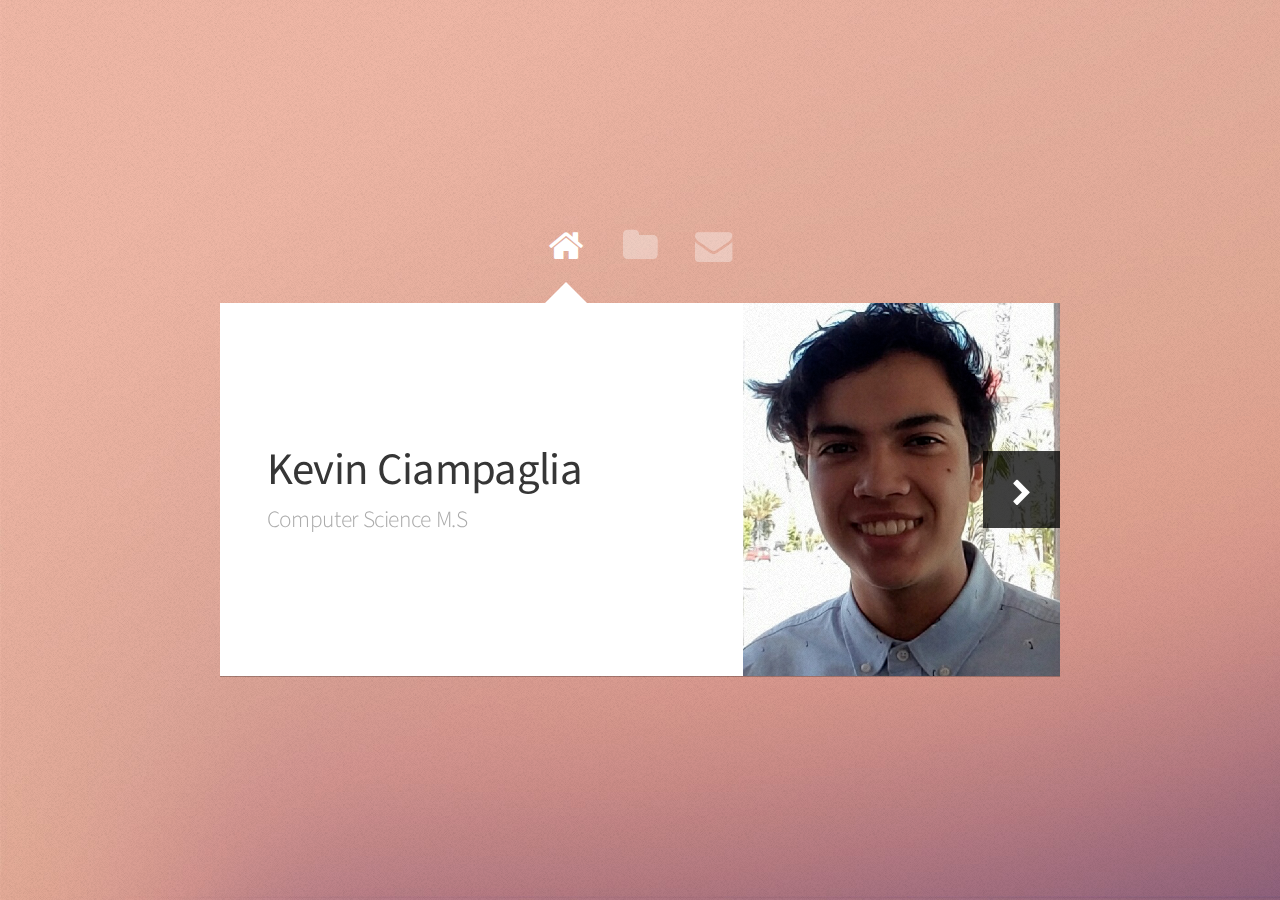
==== commit d32f099f: "Updated Title" ====
--- a/index.html
+++ b/index.html
@@ -31,7 +31,7 @@
 							<article id="home" class="panel intro">
 								<header>
 									<h1>Kevin Ciampaglia</h1>
-									<p>Computer Science B.S</p>
+									<p>Computer Science M.S</p>
 								</header>
 								<a href="#work" class="jumplink pic">
 									<span class="arrow icon fa-chevron-right"><span>See my work</span></span>
@@ -45,7 +45,7 @@
 									<h2>Work</h2>
 								</header>
 								<p>
-									I'm a student, programmer and creator. Below are some links to some of my creations! I also love photography, editing music videos and creating music playlists.
+									I'm a student, programmer and creator. Below are links to some of my creations! I also love animation, photography, editing music videos and creating music playlists.
 
 								</p>
 								<section>
@@ -64,7 +64,7 @@
 										</div>
 
 										<div class="col-4 col-6-medium col-12-small">
-											<a href="https://open.spotify.com/playlist/5qYlKze6iLqi0UiFsqDlAL" class="image fit"><img src="images/happyrap.png" alt=""></a>
+											<a href="https://www.youtube.com/watch?v=f8As9Dfj9-U" class="image fit"><img src="images/sunkenarena.png" alt=""></a>
 										</div>
 										<div class="col-4 col-6-medium col-12-small">
 											<a href="https://highlandernews.org/" class="image fit"><img src="images/belltower.png" alt=""></a>
@@ -79,7 +79,7 @@
 							<article id="contact" class="panel">
 								<header>
 									<h2>
-										Get to know me more!
+										Get to know me!
 									</h2>
 								</header>
 									<ul style = "list-style-type:none">
